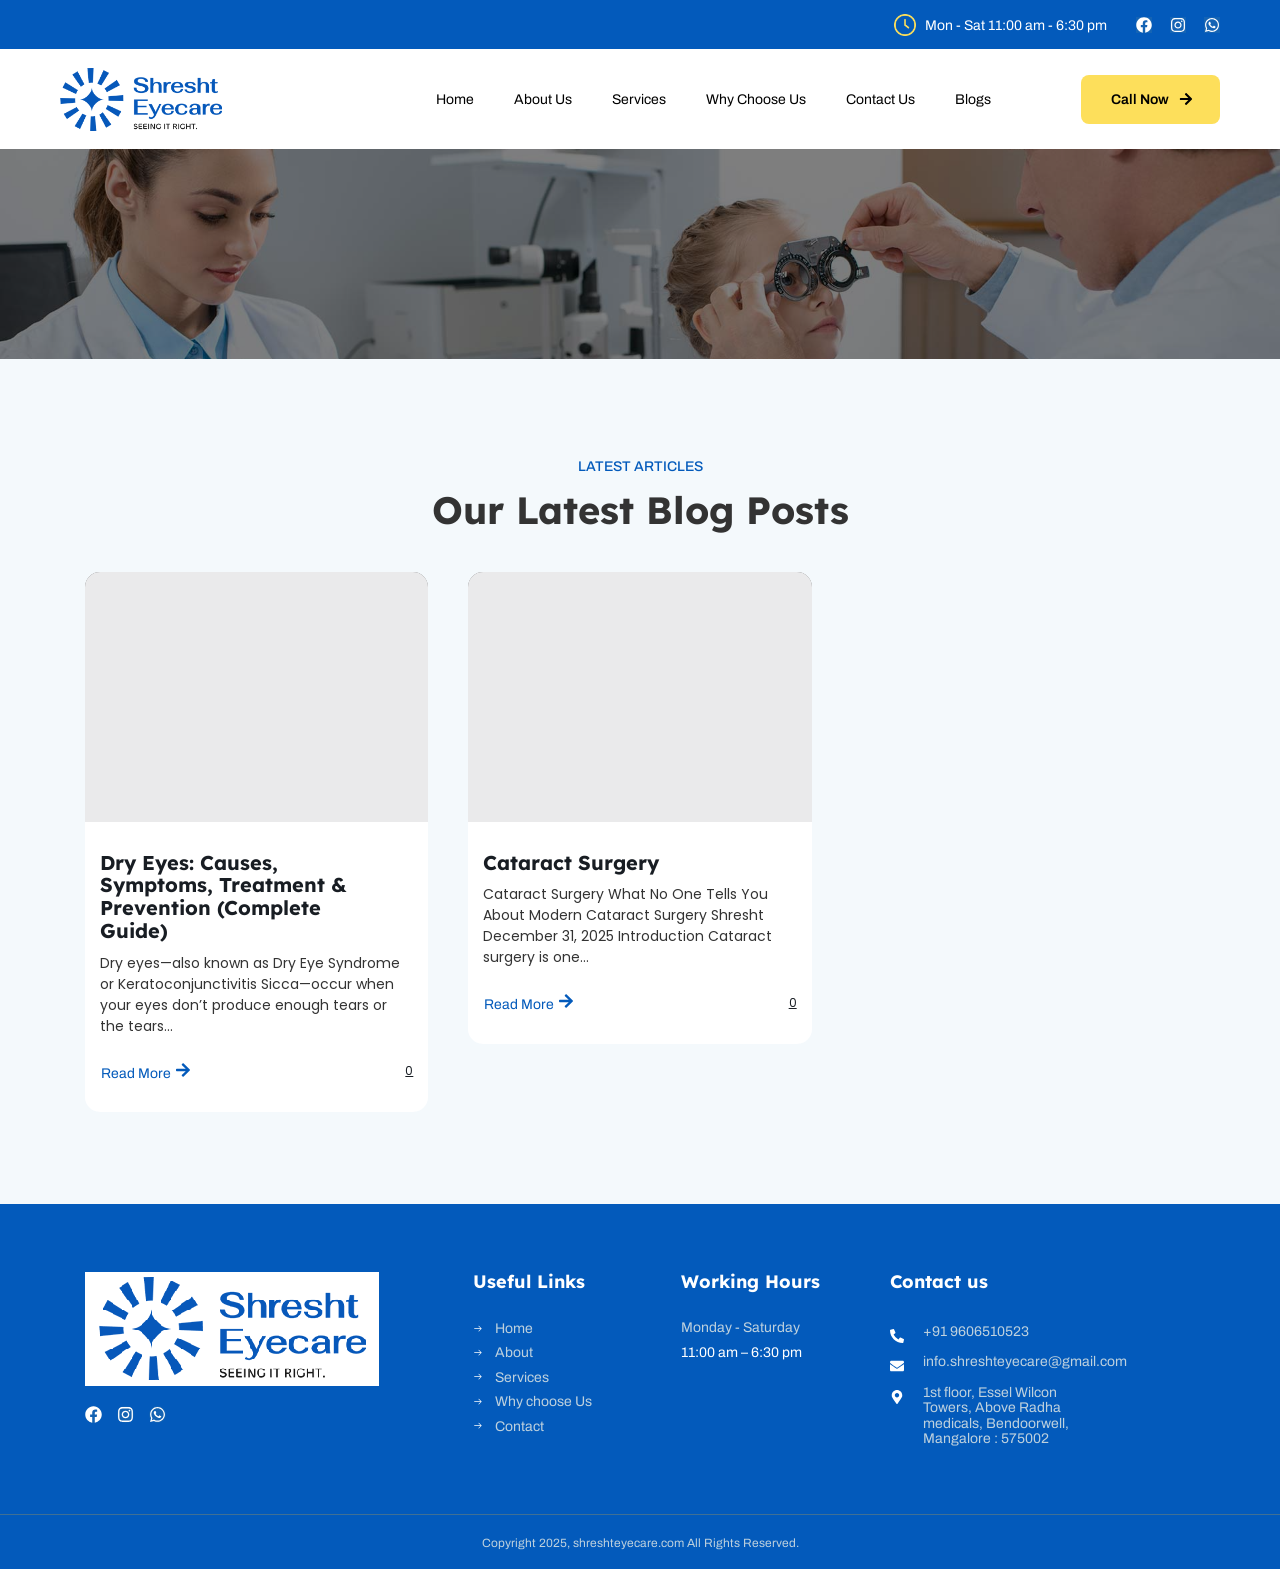
==== blogs/index.html @ acecfdb3 "Shresht Eye Care website: static version of the WordPress site with Call Now buttons Co-Authored-By:" ====
<!DOCTYPE html>
<html lang="en-US">
<head>
	<meta charset="UTF-8" />
	<meta name="viewport" content="width=device-width, initial-scale=1, user-scalable=yes" />
	<link rel="profile" href="http://gmpg.org/xfn/11" />
		<title>Blogs &#8211; shreshteyecare.com</title>
<meta name='robots' content='max-image-preview:large' />
<style id="wp-img-auto-sizes-contain-inline-css">
img:is([sizes=auto i],[sizes^="auto," i]){contain-intrinsic-size:3000px 1500px}
/*# sourceURL=wp-img-auto-sizes-contain-inline-css */
</style>
<link rel='stylesheet' id='font-awesome-5-all-css' href='../wp-content/plugins/elementor/assets/lib/font-awesome/css/all.min.css' media='all' />
<link rel='stylesheet' id='font-awesome-4-shim-css' href='../wp-content/plugins/elementor/assets/lib/font-awesome/css/v4-shims.min.css' media='all' />
<link rel='stylesheet' id='jkit-elements-main-css' href='../wp-content/plugins/jeg-elementor-kit/assets/css/elements/main.css' media='all' />
<style id="wp-emoji-styles-inline-css">

	img.wp-smiley, img.emoji {
		display: inline !important;
		border: none !important;
		box-shadow: none !important;
		height: 1em !important;
		width: 1em !important;
		margin: 0 0.07em !important;
		vertical-align: -0.1em !important;
		background: none !important;
		padding: 0 !important;
	}
/*# sourceURL=wp-emoji-styles-inline-css */
</style>
<style id="global-styles-inline-css">
:root{--wp--preset--aspect-ratio--square: 1;--wp--preset--aspect-ratio--4-3: 4/3;--wp--preset--aspect-ratio--3-4: 3/4;--wp--preset--aspect-ratio--3-2: 3/2;--wp--preset--aspect-ratio--2-3: 2/3;--wp--preset--aspect-ratio--16-9: 16/9;--wp--preset--aspect-ratio--9-16: 9/16;--wp--preset--color--black: #000000;--wp--preset--color--cyan-bluish-gray: #abb8c3;--wp--preset--color--white: #ffffff;--wp--preset--color--pale-pink: #f78da7;--wp--preset--color--vivid-red: #cf2e2e;--wp--preset--color--luminous-vivid-orange: #ff6900;--wp--preset--color--luminous-vivid-amber: #fcb900;--wp--preset--color--light-green-cyan: #7bdcb5;--wp--preset--color--vivid-green-cyan: #00d084;--wp--preset--color--pale-cyan-blue: #8ed1fc;--wp--preset--color--vivid-cyan-blue: #0693e3;--wp--preset--color--vivid-purple: #9b51e0;--wp--preset--gradient--vivid-cyan-blue-to-vivid-purple: linear-gradient(135deg,rgb(6,147,227) 0%,rgb(155,81,224) 100%);--wp--preset--gradient--light-green-cyan-to-vivid-green-cyan: linear-gradient(135deg,rgb(122,220,180) 0%,rgb(0,208,130) 100%);--wp--preset--gradient--luminous-vivid-amber-to-luminous-vivid-orange: linear-gradient(135deg,rgb(252,185,0) 0%,rgb(255,105,0) 100%);--wp--preset--gradient--luminous-vivid-orange-to-vivid-red: linear-gradient(135deg,rgb(255,105,0) 0%,rgb(207,46,46) 100%);--wp--preset--gradient--very-light-gray-to-cyan-bluish-gray: linear-gradient(135deg,rgb(238,238,238) 0%,rgb(169,184,195) 100%);--wp--preset--gradient--cool-to-warm-spectrum: linear-gradient(135deg,rgb(74,234,220) 0%,rgb(151,120,209) 20%,rgb(207,42,186) 40%,rgb(238,44,130) 60%,rgb(251,105,98) 80%,rgb(254,248,76) 100%);--wp--preset--gradient--blush-light-purple: linear-gradient(135deg,rgb(255,206,236) 0%,rgb(152,150,240) 100%);--wp--preset--gradient--blush-bordeaux: linear-gradient(135deg,rgb(254,205,165) 0%,rgb(254,45,45) 50%,rgb(107,0,62) 100%);--wp--preset--gradient--luminous-dusk: linear-gradient(135deg,rgb(255,203,112) 0%,rgb(199,81,192) 50%,rgb(65,88,208) 100%);--wp--preset--gradient--pale-ocean: linear-gradient(135deg,rgb(255,245,203) 0%,rgb(182,227,212) 50%,rgb(51,167,181) 100%);--wp--preset--gradient--electric-grass: linear-gradient(135deg,rgb(202,248,128) 0%,rgb(113,206,126) 100%);--wp--preset--gradient--midnight: linear-gradient(135deg,rgb(2,3,129) 0%,rgb(40,116,252) 100%);--wp--preset--font-size--small: 13px;--wp--preset--font-size--medium: 20px;--wp--preset--font-size--large: 36px;--wp--preset--font-size--x-large: 42px;--wp--preset--spacing--20: 0.44rem;--wp--preset--spacing--30: 0.67rem;--wp--preset--spacing--40: 1rem;--wp--preset--spacing--50: 1.5rem;--wp--preset--spacing--60: 2.25rem;--wp--preset--spacing--70: 3.38rem;--wp--preset--spacing--80: 5.06rem;--wp--preset--shadow--natural: 6px 6px 9px rgba(0, 0, 0, 0.2);--wp--preset--shadow--deep: 12px 12px 50px rgba(0, 0, 0, 0.4);--wp--preset--shadow--sharp: 6px 6px 0px rgba(0, 0, 0, 0.2);--wp--preset--shadow--outlined: 6px 6px 0px -3px rgb(255, 255, 255), 6px 6px rgb(0, 0, 0);--wp--preset--shadow--crisp: 6px 6px 0px rgb(0, 0, 0);}.wp-block-button{--wp--preset--dimension--25: 25%;--wp--preset--dimension--50: 50%;--wp--preset--dimension--75: 75%;--wp--preset--dimension--100: 100%;}:root { --wp--style--global--content-size: 800px;--wp--style--global--wide-size: 1200px; }:where(body) { margin: 0; }.wp-site-blocks > .alignleft { float: left; margin-right: 2em; }.wp-site-blocks > .alignright { float: right; margin-left: 2em; }.wp-site-blocks > .aligncenter { justify-content: center; margin-left: auto; margin-right: auto; }:where(.wp-site-blocks) > * { margin-block-start: 24px; margin-block-end: 0; }:where(.wp-site-blocks) > :first-child { margin-block-start: 0; }:where(.wp-site-blocks) > :last-child { margin-block-end: 0; }:root { --wp--style--block-gap: 24px; }:root :where(.is-layout-flow) > :first-child{margin-block-start: 0;}:root :where(.is-layout-flow) > :last-child{margin-block-end: 0;}:root :where(.is-layout-flow) > *{margin-block-start: 24px;margin-block-end: 0;}:root :where(.is-layout-constrained) > :first-child{margin-block-start: 0;}:root :where(.is-layout-constrained) > :last-child{margin-block-end: 0;}:root :where(.is-layout-constrained) > *{margin-block-start: 24px;margin-block-end: 0;}:root :where(.is-layout-flex){gap: 24px;}:root :where(.is-layout-grid){gap: 24px;}.is-layout-flow > .alignleft{float: left;margin-inline-start: 0;margin-inline-end: 2em;}.is-layout-flow > .alignright{float: right;margin-inline-start: 2em;margin-inline-end: 0;}.is-layout-flow > .aligncenter{margin-left: auto !important;margin-right: auto !important;}.is-layout-constrained > .alignleft{float: left;margin-inline-start: 0;margin-inline-end: 2em;}.is-layout-constrained > .alignright{float: right;margin-inline-start: 2em;margin-inline-end: 0;}.is-layout-constrained > .aligncenter{margin-left: auto !important;margin-right: auto !important;}.is-layout-constrained > :where(:not(.alignleft):not(.alignright):not(.alignfull)){max-width: var(--wp--style--global--content-size);margin-left: auto !important;margin-right: auto !important;}.is-layout-constrained > .alignwide{max-width: var(--wp--style--global--wide-size);}body .is-layout-flex{display: flex;}.is-layout-flex{flex-wrap: wrap;align-items: center;}.is-layout-flex > :is(*, div){margin: 0;}body .is-layout-grid{display: grid;}.is-layout-grid > :is(*, div){margin: 0;}body{padding-top: 0px;padding-right: 0px;padding-bottom: 0px;padding-left: 0px;}:root :where(.wp-element-button, .wp-block-button__link){background-color: #32373c;border-width: 0;color: #fff;font-family: inherit;font-size: inherit;font-style: inherit;font-weight: inherit;letter-spacing: inherit;line-height: inherit;padding-top: calc(0.667em + 2px);padding-right: calc(1.333em + 2px);padding-bottom: calc(0.667em + 2px);padding-left: calc(1.333em + 2px);text-decoration: none;text-transform: inherit;}.has-black-color{color: var(--wp--preset--color--black) !important;}.has-cyan-bluish-gray-color{color: var(--wp--preset--color--cyan-bluish-gray) !important;}.has-white-color{color: var(--wp--preset--color--white) !important;}.has-pale-pink-color{color: var(--wp--preset--color--pale-pink) !important;}.has-vivid-red-color{color: var(--wp--preset--color--vivid-red) !important;}.has-luminous-vivid-orange-color{color: var(--wp--preset--color--luminous-vivid-orange) !important;}.has-luminous-vivid-amber-color{color: var(--wp--preset--color--luminous-vivid-amber) !important;}.has-light-green-cyan-color{color: var(--wp--preset--color--light-green-cyan) !important;}.has-vivid-green-cyan-color{color: var(--wp--preset--color--vivid-green-cyan) !important;}.has-pale-cyan-blue-color{color: var(--wp--preset--color--pale-cyan-blue) !important;}.has-vivid-cyan-blue-color{color: var(--wp--preset--color--vivid-cyan-blue) !important;}.has-vivid-purple-color{color: var(--wp--preset--color--vivid-purple) !important;}.has-black-background-color{background-color: var(--wp--preset--color--black) !important;}.has-cyan-bluish-gray-background-color{background-color: var(--wp--preset--color--cyan-bluish-gray) !important;}.has-white-background-color{background-color: var(--wp--preset--color--white) !important;}.has-pale-pink-background-color{background-color: var(--wp--preset--color--pale-pink) !important;}.has-vivid-red-background-color{background-color: var(--wp--preset--color--vivid-red) !important;}.has-luminous-vivid-orange-background-color{background-color: var(--wp--preset--color--luminous-vivid-orange) !important;}.has-luminous-vivid-amber-background-color{background-color: var(--wp--preset--color--luminous-vivid-amber) !important;}.has-light-green-cyan-background-color{background-color: var(--wp--preset--color--light-green-cyan) !important;}.has-vivid-green-cyan-background-color{background-color: var(--wp--preset--color--vivid-green-cyan) !important;}.has-pale-cyan-blue-background-color{background-color: var(--wp--preset--color--pale-cyan-blue) !important;}.has-vivid-cyan-blue-background-color{background-color: var(--wp--preset--color--vivid-cyan-blue) !important;}.has-vivid-purple-background-color{background-color: var(--wp--preset--color--vivid-purple) !important;}.has-black-border-color{border-color: var(--wp--preset--color--black) !important;}.has-cyan-bluish-gray-border-color{border-color: var(--wp--preset--color--cyan-bluish-gray) !important;}.has-white-border-color{border-color: var(--wp--preset--color--white) !important;}.has-pale-pink-border-color{border-color: var(--wp--preset--color--pale-pink) !important;}.has-vivid-red-border-color{border-color: var(--wp--preset--color--vivid-red) !important;}.has-luminous-vivid-orange-border-color{border-color: var(--wp--preset--color--luminous-vivid-orange) !important;}.has-luminous-vivid-amber-border-color{border-color: var(--wp--preset--color--luminous-vivid-amber) !important;}.has-light-green-cyan-border-color{border-color: var(--wp--preset--color--light-green-cyan) !important;}.has-vivid-green-cyan-border-color{border-color: var(--wp--preset--color--vivid-green-cyan) !important;}.has-pale-cyan-blue-border-color{border-color: var(--wp--preset--color--pale-cyan-blue) !important;}.has-vivid-cyan-blue-border-color{border-color: var(--wp--preset--color--vivid-cyan-blue) !important;}.has-vivid-purple-border-color{border-color: var(--wp--preset--color--vivid-purple) !important;}.has-vivid-cyan-blue-to-vivid-purple-gradient-background{background: var(--wp--preset--gradient--vivid-cyan-blue-to-vivid-purple) !important;}.has-light-green-cyan-to-vivid-green-cyan-gradient-background{background: var(--wp--preset--gradient--light-green-cyan-to-vivid-green-cyan) !important;}.has-luminous-vivid-amber-to-luminous-vivid-orange-gradient-background{background: var(--wp--preset--gradient--luminous-vivid-amber-to-luminous-vivid-orange) !important;}.has-luminous-vivid-orange-to-vivid-red-gradient-background{background: var(--wp--preset--gradient--luminous-vivid-orange-to-vivid-red) !important;}.has-very-light-gray-to-cyan-bluish-gray-gradient-background{background: var(--wp--preset--gradient--very-light-gray-to-cyan-bluish-gray) !important;}.has-cool-to-warm-spectrum-gradient-background{background: var(--wp--preset--gradient--cool-to-warm-spectrum) !important;}.has-blush-light-purple-gradient-background{background: var(--wp--preset--gradient--blush-light-purple) !important;}.has-blush-bordeaux-gradient-background{background: var(--wp--preset--gradient--blush-bordeaux) !important;}.has-luminous-dusk-gradient-background{background: var(--wp--preset--gradient--luminous-dusk) !important;}.has-pale-ocean-gradient-background{background: var(--wp--preset--gradient--pale-ocean) !important;}.has-electric-grass-gradient-background{background: var(--wp--preset--gradient--electric-grass) !important;}.has-midnight-gradient-background{background: var(--wp--preset--gradient--midnight) !important;}.has-small-font-size{font-size: var(--wp--preset--font-size--small) !important;}.has-medium-font-size{font-size: var(--wp--preset--font-size--medium) !important;}.has-large-font-size{font-size: var(--wp--preset--font-size--large) !important;}.has-x-large-font-size{font-size: var(--wp--preset--font-size--x-large) !important;}
:root :where(.wp-block-icon svg){width: 24px;}
:root :where(.wp-block-pullquote){font-size: 1.5em;line-height: 1.6;}
/*# sourceURL=global-styles-inline-css */
</style>
<link rel='stylesheet' id='elementor-frontend-css' href='../wp-content/uploads/elementor/css/custom-frontend.min.css' media='all' />
<style id="elementor-frontend-inline-css">
@-webkit-keyframes ha_fadeIn{0%{opacity:0}to{opacity:1}}@keyframes ha_fadeIn{0%{opacity:0}to{opacity:1}}@-webkit-keyframes ha_zoomIn{0%{opacity:0;-webkit-transform:scale3d(.3,.3,.3);transform:scale3d(.3,.3,.3)}50%{opacity:1}}@keyframes ha_zoomIn{0%{opacity:0;-webkit-transform:scale3d(.3,.3,.3);transform:scale3d(.3,.3,.3)}50%{opacity:1}}@-webkit-keyframes ha_rollIn{0%{opacity:0;-webkit-transform:translate3d(-100%,0,0) rotate3d(0,0,1,-120deg);transform:translate3d(-100%,0,0) rotate3d(0,0,1,-120deg)}to{opacity:1}}@keyframes ha_rollIn{0%{opacity:0;-webkit-transform:translate3d(-100%,0,0) rotate3d(0,0,1,-120deg);transform:translate3d(-100%,0,0) rotate3d(0,0,1,-120deg)}to{opacity:1}}@-webkit-keyframes ha_bounce{0%,20%,53%,to{-webkit-animation-timing-function:cubic-bezier(.215,.61,.355,1);animation-timing-function:cubic-bezier(.215,.61,.355,1)}40%,43%{-webkit-transform:translate3d(0,-30px,0) scaleY(1.1);transform:translate3d(0,-30px,0) scaleY(1.1);-webkit-animation-timing-function:cubic-bezier(.755,.05,.855,.06);animation-timing-function:cubic-bezier(.755,.05,.855,.06)}70%{-webkit-transform:translate3d(0,-15px,0) scaleY(1.05);transform:translate3d(0,-15px,0) scaleY(1.05);-webkit-animation-timing-function:cubic-bezier(.755,.05,.855,.06);animation-timing-function:cubic-bezier(.755,.05,.855,.06)}80%{-webkit-transition-timing-function:cubic-bezier(.215,.61,.355,1);transition-timing-function:cubic-bezier(.215,.61,.355,1);-webkit-transform:translate3d(0,0,0) scaleY(.95);transform:translate3d(0,0,0) scaleY(.95)}90%{-webkit-transform:translate3d(0,-4px,0) scaleY(1.02);transform:translate3d(0,-4px,0) scaleY(1.02)}}@keyframes ha_bounce{0%,20%,53%,to{-webkit-animation-timing-function:cubic-bezier(.215,.61,.355,1);animation-timing-function:cubic-bezier(.215,.61,.355,1)}40%,43%{-webkit-transform:translate3d(0,-30px,0) scaleY(1.1);transform:translate3d(0,-30px,0) scaleY(1.1);-webkit-animation-timing-function:cubic-bezier(.755,.05,.855,.06);animation-timing-function:cubic-bezier(.755,.05,.855,.06)}70%{-webkit-transform:translate3d(0,-15px,0) scaleY(1.05);transform:translate3d(0,-15px,0) scaleY(1.05);-webkit-animation-timing-function:cubic-bezier(.755,.05,.855,.06);animation-timing-function:cubic-bezier(.755,.05,.855,.06)}80%{-webkit-transition-timing-function:cubic-bezier(.215,.61,.355,1);transition-timing-function:cubic-bezier(.215,.61,.355,1);-webkit-transform:translate3d(0,0,0) scaleY(.95);transform:translate3d(0,0,0) scaleY(.95)}90%{-webkit-transform:translate3d(0,-4px,0) scaleY(1.02);transform:translate3d(0,-4px,0) scaleY(1.02)}}@-webkit-keyframes ha_bounceIn{0%,20%,40%,60%,80%,to{-webkit-animation-timing-function:cubic-bezier(.215,.61,.355,1);animation-timing-function:cubic-bezier(.215,.61,.355,1)}0%{opacity:0;-webkit-transform:scale3d(.3,.3,.3);transform:scale3d(.3,.3,.3)}20%{-webkit-transform:scale3d(1.1,1.1,1.1);transform:scale3d(1.1,1.1,1.1)}40%{-webkit-transform:scale3d(.9,.9,.9);transform:scale3d(.9,.9,.9)}60%{opacity:1;-webkit-transform:scale3d(1.03,1.03,1.03);transform:scale3d(1.03,1.03,1.03)}80%{-webkit-transform:scale3d(.97,.97,.97);transform:scale3d(.97,.97,.97)}to{opacity:1}}@keyframes ha_bounceIn{0%,20%,40%,60%,80%,to{-webkit-animation-timing-function:cubic-bezier(.215,.61,.355,1);animation-timing-function:cubic-bezier(.215,.61,.355,1)}0%{opacity:0;-webkit-transform:scale3d(.3,.3,.3);transform:scale3d(.3,.3,.3)}20%{-webkit-transform:scale3d(1.1,1.1,1.1);transform:scale3d(1.1,1.1,1.1)}40%{-webkit-transform:scale3d(.9,.9,.9);transform:scale3d(.9,.9,.9)}60%{opacity:1;-webkit-transform:scale3d(1.03,1.03,1.03);transform:scale3d(1.03,1.03,1.03)}80%{-webkit-transform:scale3d(.97,.97,.97);transform:scale3d(.97,.97,.97)}to{opacity:1}}@-webkit-keyframes ha_flipInX{0%{opacity:0;-webkit-transform:perspective(400px) rotate3d(1,0,0,90deg);transform:perspective(400px) rotate3d(1,0,0,90deg);-webkit-animation-timing-function:ease-in;animation-timing-function:ease-in}40%{-webkit-transform:perspective(400px) rotate3d(1,0,0,-20deg);transform:perspective(400px) rotate3d(1,0,0,-20deg);-webkit-animation-timing-function:ease-in;animation-timing-function:ease-in}60%{opacity:1;-webkit-transform:perspective(400px) rotate3d(1,0,0,10deg);transform:perspective(400px) rotate3d(1,0,0,10deg)}80%{-webkit-transform:perspective(400px) rotate3d(1,0,0,-5deg);transform:perspective(400px) rotate3d(1,0,0,-5deg)}}@keyframes ha_flipInX{0%{opacity:0;-webkit-transform:perspective(400px) rotate3d(1,0,0,90deg);transform:perspective(400px) rotate3d(1,0,0,90deg);-webkit-animation-timing-function:ease-in;animation-timing-function:ease-in}40%{-webkit-transform:perspective(400px) rotate3d(1,0,0,-20deg);transform:perspective(400px) rotate3d(1,0,0,-20deg);-webkit-animation-timing-function:ease-in;animation-timing-function:ease-in}60%{opacity:1;-webkit-transform:perspective(400px) rotate3d(1,0,0,10deg);transform:perspective(400px) rotate3d(1,0,0,10deg)}80%{-webkit-transform:perspective(400px) rotate3d(1,0,0,-5deg);transform:perspective(400px) rotate3d(1,0,0,-5deg)}}@-webkit-keyframes ha_flipInY{0%{opacity:0;-webkit-transform:perspective(400px) rotate3d(0,1,0,90deg);transform:perspective(400px) rotate3d(0,1,0,90deg);-webkit-animation-timing-function:ease-in;animation-timing-function:ease-in}40%{-webkit-transform:perspective(400px) rotate3d(0,1,0,-20deg);transform:perspective(400px) rotate3d(0,1,0,-20deg);-webkit-animation-timing-function:ease-in;animation-timing-function:ease-in}60%{opacity:1;-webkit-transform:perspective(400px) rotate3d(0,1,0,10deg);transform:perspective(400px) rotate3d(0,1,0,10deg)}80%{-webkit-transform:perspective(400px) rotate3d(0,1,0,-5deg);transform:perspective(400px) rotate3d(0,1,0,-5deg)}}@keyframes ha_flipInY{0%{opacity:0;-webkit-transform:perspective(400px) rotate3d(0,1,0,90deg);transform:perspective(400px) rotate3d(0,1,0,90deg);-webkit-animation-timing-function:ease-in;animation-timing-function:ease-in}40%{-webkit-transform:perspective(400px) rotate3d(0,1,0,-20deg);transform:perspective(400px) rotate3d(0,1,0,-20deg);-webkit-animation-timing-function:ease-in;animation-timing-function:ease-in}60%{opacity:1;-webkit-transform:perspective(400px) rotate3d(0,1,0,10deg);transform:perspective(400px) rotate3d(0,1,0,10deg)}80%{-webkit-transform:perspective(400px) rotate3d(0,1,0,-5deg);transform:perspective(400px) rotate3d(0,1,0,-5deg)}}@-webkit-keyframes ha_swing{20%{-webkit-transform:rotate3d(0,0,1,15deg);transform:rotate3d(0,0,1,15deg)}40%{-webkit-transform:rotate3d(0,0,1,-10deg);transform:rotate3d(0,0,1,-10deg)}60%{-webkit-transform:rotate3d(0,0,1,5deg);transform:rotate3d(0,0,1,5deg)}80%{-webkit-transform:rotate3d(0,0,1,-5deg);transform:rotate3d(0,0,1,-5deg)}}@keyframes ha_swing{20%{-webkit-transform:rotate3d(0,0,1,15deg);transform:rotate3d(0,0,1,15deg)}40%{-webkit-transform:rotate3d(0,0,1,-10deg);transform:rotate3d(0,0,1,-10deg)}60%{-webkit-transform:rotate3d(0,0,1,5deg);transform:rotate3d(0,0,1,5deg)}80%{-webkit-transform:rotate3d(0,0,1,-5deg);transform:rotate3d(0,0,1,-5deg)}}@-webkit-keyframes ha_slideInDown{0%{visibility:visible;-webkit-transform:translate3d(0,-100%,0);transform:translate3d(0,-100%,0)}}@keyframes ha_slideInDown{0%{visibility:visible;-webkit-transform:translate3d(0,-100%,0);transform:translate3d(0,-100%,0)}}@-webkit-keyframes ha_slideInUp{0%{visibility:visible;-webkit-transform:translate3d(0,100%,0);transform:translate3d(0,100%,0)}}@keyframes ha_slideInUp{0%{visibility:visible;-webkit-transform:translate3d(0,100%,0);transform:translate3d(0,100%,0)}}@-webkit-keyframes ha_slideInLeft{0%{visibility:visible;-webkit-transform:translate3d(-100%,0,0);transform:translate3d(-100%,0,0)}}@keyframes ha_slideInLeft{0%{visibility:visible;-webkit-transform:translate3d(-100%,0,0);transform:translate3d(-100%,0,0)}}@-webkit-keyframes ha_slideInRight{0%{visibility:visible;-webkit-transform:translate3d(100%,0,0);transform:translate3d(100%,0,0)}}@keyframes ha_slideInRight{0%{visibility:visible;-webkit-transform:translate3d(100%,0,0);transform:translate3d(100%,0,0)}}.ha_fadeIn{-webkit-animation-name:ha_fadeIn;animation-name:ha_fadeIn}.ha_zoomIn{-webkit-animation-name:ha_zoomIn;animation-name:ha_zoomIn}.ha_rollIn{-webkit-animation-name:ha_rollIn;animation-name:ha_rollIn}.ha_bounce{-webkit-transform-origin:center bottom;-ms-transform-origin:center bottom;transform-origin:center bottom;-webkit-animation-name:ha_bounce;animation-name:ha_bounce}.ha_bounceIn{-webkit-animation-name:ha_bounceIn;animation-name:ha_bounceIn;-webkit-animation-duration:.75s;-webkit-animation-duration:calc(var(--animate-duration)*.75);animation-duration:.75s;animation-duration:calc(var(--animate-duration)*.75)}.ha_flipInX,.ha_flipInY{-webkit-animation-name:ha_flipInX;animation-name:ha_flipInX;-webkit-backface-visibility:visible!important;backface-visibility:visible!important}.ha_flipInY{-webkit-animation-name:ha_flipInY;animation-name:ha_flipInY}.ha_swing{-webkit-transform-origin:top center;-ms-transform-origin:top center;transform-origin:top center;-webkit-animation-name:ha_swing;animation-name:ha_swing}.ha_slideInDown{-webkit-animation-name:ha_slideInDown;animation-name:ha_slideInDown}.ha_slideInUp{-webkit-animation-name:ha_slideInUp;animation-name:ha_slideInUp}.ha_slideInLeft{-webkit-animation-name:ha_slideInLeft;animation-name:ha_slideInLeft}.ha_slideInRight{-webkit-animation-name:ha_slideInRight;animation-name:ha_slideInRight}.ha-css-transform-yes{-webkit-transition-duration:var(--ha-tfx-transition-duration, .2s);transition-duration:var(--ha-tfx-transition-duration, .2s);-webkit-transition-property:-webkit-transform;transition-property:transform;transition-property:transform,-webkit-transform;-webkit-transform:translate(var(--ha-tfx-translate-x, 0),var(--ha-tfx-translate-y, 0)) scale(var(--ha-tfx-scale-x, 1),var(--ha-tfx-scale-y, 1)) skew(var(--ha-tfx-skew-x, 0),var(--ha-tfx-skew-y, 0)) rotateX(var(--ha-tfx-rotate-x, 0)) rotateY(var(--ha-tfx-rotate-y, 0)) rotateZ(var(--ha-tfx-rotate-z, 0));transform:translate(var(--ha-tfx-translate-x, 0),var(--ha-tfx-translate-y, 0)) scale(var(--ha-tfx-scale-x, 1),var(--ha-tfx-scale-y, 1)) skew(var(--ha-tfx-skew-x, 0),var(--ha-tfx-skew-y, 0)) rotateX(var(--ha-tfx-rotate-x, 0)) rotateY(var(--ha-tfx-rotate-y, 0)) rotateZ(var(--ha-tfx-rotate-z, 0))}.ha-css-transform-yes:hover{-webkit-transform:translate(var(--ha-tfx-translate-x-hover, var(--ha-tfx-translate-x, 0)),var(--ha-tfx-translate-y-hover, var(--ha-tfx-translate-y, 0))) scale(var(--ha-tfx-scale-x-hover, var(--ha-tfx-scale-x, 1)),var(--ha-tfx-scale-y-hover, var(--ha-tfx-scale-y, 1))) skew(var(--ha-tfx-skew-x-hover, var(--ha-tfx-skew-x, 0)),var(--ha-tfx-skew-y-hover, var(--ha-tfx-skew-y, 0))) rotateX(var(--ha-tfx-rotate-x-hover, var(--ha-tfx-rotate-x, 0))) rotateY(var(--ha-tfx-rotate-y-hover, var(--ha-tfx-rotate-y, 0))) rotateZ(var(--ha-tfx-rotate-z-hover, var(--ha-tfx-rotate-z, 0)));transform:translate(var(--ha-tfx-translate-x-hover, var(--ha-tfx-translate-x, 0)),var(--ha-tfx-translate-y-hover, var(--ha-tfx-translate-y, 0))) scale(var(--ha-tfx-scale-x-hover, var(--ha-tfx-scale-x, 1)),var(--ha-tfx-scale-y-hover, var(--ha-tfx-scale-y, 1))) skew(var(--ha-tfx-skew-x-hover, var(--ha-tfx-skew-x, 0)),var(--ha-tfx-skew-y-hover, var(--ha-tfx-skew-y, 0))) rotateX(var(--ha-tfx-rotate-x-hover, var(--ha-tfx-rotate-x, 0))) rotateY(var(--ha-tfx-rotate-y-hover, var(--ha-tfx-rotate-y, 0))) rotateZ(var(--ha-tfx-rotate-z-hover, var(--ha-tfx-rotate-z, 0)))}.happy-addon>.elementor-widget-container{word-wrap:break-word;overflow-wrap:break-word}.happy-addon>.elementor-widget-container,.happy-addon>.elementor-widget-container *{-webkit-box-sizing:border-box;box-sizing:border-box}.happy-addon:not(:has(.elementor-widget-container)),.happy-addon:not(:has(.elementor-widget-container)) *{-webkit-box-sizing:border-box;box-sizing:border-box;word-wrap:break-word;overflow-wrap:break-word}.happy-addon p:empty{display:none}.happy-addon .elementor-inline-editing{min-height:auto!important}.happy-addon-pro img{max-width:100%;height:auto;-o-object-fit:cover;object-fit:cover}.ha-screen-reader-text{position:absolute;overflow:hidden;clip:rect(1px,1px,1px,1px);margin:-1px;padding:0;width:1px;height:1px;border:0;word-wrap:normal!important;-webkit-clip-path:inset(50%);clip-path:inset(50%)}.ha-has-bg-overlay>.elementor-widget-container{position:relative;z-index:1}.ha-has-bg-overlay>.elementor-widget-container:before{position:absolute;top:0;left:0;z-index:-1;width:100%;height:100%;content:""}.ha-has-bg-overlay:not(:has(.elementor-widget-container)){position:relative;z-index:1}.ha-has-bg-overlay:not(:has(.elementor-widget-container)):before{position:absolute;top:0;left:0;z-index:-1;width:100%;height:100%;content:""}.ha-popup--is-enabled .ha-js-popup,.ha-popup--is-enabled .ha-js-popup img{cursor:-webkit-zoom-in!important;cursor:zoom-in!important}.mfp-wrap .mfp-arrow,.mfp-wrap .mfp-close{background-color:transparent}.mfp-wrap .mfp-arrow:focus,.mfp-wrap .mfp-close:focus{outline-width:thin}.ha-advanced-tooltip-enable{position:relative;cursor:pointer;--ha-tooltip-arrow-color:black;--ha-tooltip-arrow-distance:0}.ha-advanced-tooltip-enable .ha-advanced-tooltip-content{position:absolute;z-index:999;display:none;padding:5px 0;width:120px;height:auto;border-radius:6px;background-color:#000;color:#fff;text-align:center;opacity:0}.ha-advanced-tooltip-enable .ha-advanced-tooltip-content::after{position:absolute;border-width:5px;border-style:solid;content:""}.ha-advanced-tooltip-enable .ha-advanced-tooltip-content.no-arrow::after{visibility:hidden}.ha-advanced-tooltip-enable .ha-advanced-tooltip-content.show{display:inline-block;opacity:1}.ha-advanced-tooltip-enable.ha-advanced-tooltip-top .ha-advanced-tooltip-content,body[data-elementor-device-mode=tablet] .ha-advanced-tooltip-enable.ha-advanced-tooltip-tablet-top .ha-advanced-tooltip-content{top:unset;right:0;bottom:calc(101% + var(--ha-tooltip-arrow-distance));left:0;margin:0 auto}.ha-advanced-tooltip-enable.ha-advanced-tooltip-top .ha-advanced-tooltip-content::after,body[data-elementor-device-mode=tablet] .ha-advanced-tooltip-enable.ha-advanced-tooltip-tablet-top .ha-advanced-tooltip-content::after{top:100%;right:unset;bottom:unset;left:50%;border-color:var(--ha-tooltip-arrow-color) transparent transparent transparent;-webkit-transform:translateX(-50%);-ms-transform:translateX(-50%);transform:translateX(-50%)}.ha-advanced-tooltip-enable.ha-advanced-tooltip-bottom .ha-advanced-tooltip-content,body[data-elementor-device-mode=tablet] .ha-advanced-tooltip-enable.ha-advanced-tooltip-tablet-bottom .ha-advanced-tooltip-content{top:calc(101% + var(--ha-tooltip-arrow-distance));right:0;bottom:unset;left:0;margin:0 auto}.ha-advanced-tooltip-enable.ha-advanced-tooltip-bottom .ha-advanced-tooltip-content::after,body[data-elementor-device-mode=tablet] .ha-advanced-tooltip-enable.ha-advanced-tooltip-tablet-bottom .ha-advanced-tooltip-content::after{top:unset;right:unset;bottom:100%;left:50%;border-color:transparent transparent var(--ha-tooltip-arrow-color) transparent;-webkit-transform:translateX(-50%);-ms-transform:translateX(-50%);transform:translateX(-50%)}.ha-advanced-tooltip-enable.ha-advanced-tooltip-left .ha-advanced-tooltip-content,body[data-elementor-device-mode=tablet] .ha-advanced-tooltip-enable.ha-advanced-tooltip-tablet-left .ha-advanced-tooltip-content{top:50%;right:calc(101% + var(--ha-tooltip-arrow-distance));bottom:unset;left:unset;-webkit-transform:translateY(-50%);-ms-transform:translateY(-50%);transform:translateY(-50%)}.ha-advanced-tooltip-enable.ha-advanced-tooltip-left .ha-advanced-tooltip-content::after,body[data-elementor-device-mode=tablet] .ha-advanced-tooltip-enable.ha-advanced-tooltip-tablet-left .ha-advanced-tooltip-content::after{top:50%;right:unset;bottom:unset;left:100%;border-color:transparent transparent transparent var(--ha-tooltip-arrow-color);-webkit-transform:translateY(-50%);-ms-transform:translateY(-50%);transform:translateY(-50%)}.ha-advanced-tooltip-enable.ha-advanced-tooltip-right .ha-advanced-tooltip-content,body[data-elementor-device-mode=tablet] .ha-advanced-tooltip-enable.ha-advanced-tooltip-tablet-right .ha-advanced-tooltip-content{top:50%;right:unset;bottom:unset;left:calc(101% + var(--ha-tooltip-arrow-distance));-webkit-transform:translateY(-50%);-ms-transform:translateY(-50%);transform:translateY(-50%)}.ha-advanced-tooltip-enable.ha-advanced-tooltip-right .ha-advanced-tooltip-content::after,body[data-elementor-device-mode=tablet] .ha-advanced-tooltip-enable.ha-advanced-tooltip-tablet-right .ha-advanced-tooltip-content::after{top:50%;right:100%;bottom:unset;left:unset;border-color:transparent var(--ha-tooltip-arrow-color) transparent transparent;-webkit-transform:translateY(-50%);-ms-transform:translateY(-50%);transform:translateY(-50%)}body[data-elementor-device-mode=mobile] .ha-advanced-tooltip-enable.ha-advanced-tooltip-mobile-top .ha-advanced-tooltip-content{top:unset;right:0;bottom:calc(101% + var(--ha-tooltip-arrow-distance));left:0;margin:0 auto}body[data-elementor-device-mode=mobile] .ha-advanced-tooltip-enable.ha-advanced-tooltip-mobile-top .ha-advanced-tooltip-content::after{top:100%;right:unset;bottom:unset;left:50%;border-color:var(--ha-tooltip-arrow-color) transparent transparent transparent;-webkit-transform:translateX(-50%);-ms-transform:translateX(-50%);transform:translateX(-50%)}body[data-elementor-device-mode=mobile] .ha-advanced-tooltip-enable.ha-advanced-tooltip-mobile-bottom .ha-advanced-tooltip-content{top:calc(101% + var(--ha-tooltip-arrow-distance));right:0;bottom:unset;left:0;margin:0 auto}body[data-elementor-device-mode=mobile] .ha-advanced-tooltip-enable.ha-advanced-tooltip-mobile-bottom .ha-advanced-tooltip-content::after{top:unset;right:unset;bottom:100%;left:50%;border-color:transparent transparent var(--ha-tooltip-arrow-color) transparent;-webkit-transform:translateX(-50%);-ms-transform:translateX(-50%);transform:translateX(-50%)}body[data-elementor-device-mode=mobile] .ha-advanced-tooltip-enable.ha-advanced-tooltip-mobile-left .ha-advanced-tooltip-content{top:50%;right:calc(101% + var(--ha-tooltip-arrow-distance));bottom:unset;left:unset;-webkit-transform:translateY(-50%);-ms-transform:translateY(-50%);transform:translateY(-50%)}body[data-elementor-device-mode=mobile] .ha-advanced-tooltip-enable.ha-advanced-tooltip-mobile-left .ha-advanced-tooltip-content::after{top:50%;right:unset;bottom:unset;left:100%;border-color:transparent transparent transparent var(--ha-tooltip-arrow-color);-webkit-transform:translateY(-50%);-ms-transform:translateY(-50%);transform:translateY(-50%)}body[data-elementor-device-mode=mobile] .ha-advanced-tooltip-enable.ha-advanced-tooltip-mobile-right .ha-advanced-tooltip-content{top:50%;right:unset;bottom:unset;left:calc(101% + var(--ha-tooltip-arrow-distance));-webkit-transform:translateY(-50%);-ms-transform:translateY(-50%);transform:translateY(-50%)}body[data-elementor-device-mode=mobile] .ha-advanced-tooltip-enable.ha-advanced-tooltip-mobile-right .ha-advanced-tooltip-content::after{top:50%;right:100%;bottom:unset;left:unset;border-color:transparent var(--ha-tooltip-arrow-color) transparent transparent;-webkit-transform:translateY(-50%);-ms-transform:translateY(-50%);transform:translateY(-50%)}body.elementor-editor-active .happy-addon.ha-gravityforms .gform_wrapper{display:block!important}.ha-scroll-to-top-wrap.ha-scroll-to-top-hide{display:none}.ha-scroll-to-top-wrap.edit-mode,.ha-scroll-to-top-wrap.single-page-off{display:none!important}.ha-scroll-to-top-button{position:fixed;right:15px;bottom:15px;z-index:9999;display:-webkit-box;display:-webkit-flex;display:-ms-flexbox;display:flex;-webkit-box-align:center;-webkit-align-items:center;align-items:center;-ms-flex-align:center;-webkit-box-pack:center;-ms-flex-pack:center;-webkit-justify-content:center;justify-content:center;width:50px;height:50px;border-radius:50px;background-color:#5636d1;color:#fff;text-align:center;opacity:1;cursor:pointer;-webkit-transition:all .3s;transition:all .3s}.ha-scroll-to-top-button i{color:#fff;font-size:16px}.ha-scroll-to-top-button:hover{background-color:#e2498a}
/*# sourceURL=elementor-frontend-inline-css */
</style>
<link rel='stylesheet' id='elementor-post-8-css' href='../wp-content/uploads/elementor/css/post-8.css' media='all' />
<link rel='stylesheet' id='widget-heading-css' href='../wp-content/plugins/elementor/assets/css/widget-heading.min.css' media='all' />
<link rel='stylesheet' id='elementor-post-542-css' href='../wp-content/uploads/elementor/css/post-542.css' media='all' />
<link rel='stylesheet' id='cute-alert-css' href='../wp-content/plugins/metform/assets/libs/cute-alert/style.css' media='all' />
<link rel='stylesheet' id='text-editor-style-css' href='../wp-content/plugins/metform/assets/libs/text-editor/text-editor.css' media='all' />
<link rel='stylesheet' id='hello-elementor-css' href='../wp-content/themes/hello-elementor/assets/css/reset.css' media='all' />
<link rel='stylesheet' id='hello-elementor-theme-style-css' href='../wp-content/themes/hello-elementor/assets/css/theme.css' media='all' />
<link rel='stylesheet' id='hello-elementor-header-footer-css' href='../wp-content/themes/hello-elementor/assets/css/header-footer.css' media='all' />
<link rel='stylesheet' id='happy-icons-css' href='../wp-content/plugins/happy-elementor-addons/assets/fonts/style.min.css' media='all' />
<link rel='stylesheet' id='font-awesome-css' href='../wp-content/plugins/elementor/assets/lib/font-awesome/css/font-awesome.min.css' media='all' />
<link rel='stylesheet' id='elementor-gf-lexenddeca-css' href='https://fonts.googleapis.com/css?family=Lexend+Deca:100,100italic,200,200italic,300,300italic,400,400italic,500,500italic,600,600italic,700,700italic,800,800italic,900,900italic&#038;display=swap' media='all' />
<link rel='stylesheet' id='elementor-gf-archivo-css' href='https://fonts.googleapis.com/css?family=Archivo:100,100italic,200,200italic,300,300italic,400,400italic,500,500italic,600,600italic,700,700italic,800,800italic,900,900italic&#038;display=swap' media='all' />
<link rel='stylesheet' id='elementor-gf-poppins-css' href='https://fonts.googleapis.com/css?family=Poppins:100,100italic,200,200italic,300,300italic,400,400italic,500,500italic,600,600italic,700,700italic,800,800italic,900,900italic&#038;display=swap' media='all' />
<!--n2css--><!--n2js--><script id="font-awesome-4-shim-js" src="../wp-content/plugins/elementor/assets/lib/font-awesome/js/v4-shims.min.js"></script>
<script id="jquery-core-js" src="../wp-includes/js/jquery/jquery.min.js"></script>
<script id="jquery-migrate-js" src="../wp-includes/js/jquery/jquery-migrate.min.js"></script>
<script id="dom-purify-js" src="../wp-content/plugins/happy-elementor-addons/assets/vendor/dom-purify/purify.min.js"></script>
<meta name="generator" content="WordPress 7.1.5" />
<link rel="canonical" href="index.html" />
<link rel='shortlink' href='/?p=542' />
<!-- Google Tag Manager -->
<script>(function(w,d,s,l,i){w[l]=w[l]||[];w[l].push({'gtm.start':
new Date().getTime(),event:'gtm.js'});var f=d.getElementsByTagName(s)[0],
j=d.createElement(s),dl=l!='dataLayer'?'&l='+l:'';j.async=true;j.src=
'https://www.googletagmanager.com/gtm.js?id='+i+dl;f.parentNode.insertBefore(j,f);
})(window,document,'script','dataLayer','GTM-PN9C4MK5');</script>
<!-- End Google Tag Manager --><meta name="generator" content="Elementor 4.4.1; features: e_font_icon_svg, additional_custom_breakpoints; settings: css_print_method-external, google_font-enabled, font_display-swap">
			<style>
				.e-con.e-parent:nth-of-type(n+4):not(.e-lazyloaded):not(.e-no-lazyload),
				.e-con.e-parent:nth-of-type(n+4):not(.e-lazyloaded):not(.e-no-lazyload) * {
					background-image: none !important;
				}
				@media screen and (max-height: 1024px) {
					.e-con.e-parent:nth-of-type(n+3):not(.e-lazyloaded):not(.e-no-lazyload),
					.e-con.e-parent:nth-of-type(n+3):not(.e-lazyloaded):not(.e-no-lazyload) * {
						background-image: none !important;
					}
				}
				@media screen and (max-height: 640px) {
					.e-con.e-parent:nth-of-type(n+2):not(.e-lazyloaded):not(.e-no-lazyload),
					.e-con.e-parent:nth-of-type(n+2):not(.e-lazyloaded):not(.e-no-lazyload) * {
						background-image: none !important;
					}
				}
			</style>
			<link rel="icon" href="../wp-content/uploads/2026/10/shrest-favicon-150x150.png" sizes="32x32" />
<link rel="icon" href="../wp-content/uploads/2026/10/shrest-favicon-300x300.png" sizes="192x192" />
<link rel="apple-touch-icon" href="../wp-content/uploads/2026/10/shrest-favicon-300x300.png" />
<meta name="msapplication-TileImage" content="/wp-content/uploads/2026/10/shrest-favicon-300x300.png" />
</head>

<body class="wp-singular page-template-default page page-id-542 wp-embed-responsive wp-theme-hello-elementor jkit-color-scheme hello-elementor-default elementor-default elementor-kit-8 elementor-page elementor-page-542">
<!-- Google Tag Manager (noscript) -->
<noscript><iframe src="https://www.googletagmanager.com/ns.html?id=GTM-PN9C4MK5"
height="0" width="0" style="display:none;visibility:hidden"></iframe></noscript>
<!-- End Google Tag Manager (noscript) --><div id="page" class="jkit-template  site">

				<header id="masthead" itemscope="itemscope" itemtype="https://schema.org/WPHeader">
					<style>.elementor-149 .elementor-element.elementor-element-89b4d30{--display:flex;--flex-direction:row;--container-widget-width:initial;--container-widget-height:100%;--container-widget-flex-grow:1;--container-widget-align-self:stretch;--flex-wrap-mobile:wrap;--gap:0px 0px;--row-gap:0px;--column-gap:0px;--margin-top:0px;--margin-bottom:0px;--margin-left:0px;--margin-right:0px;--padding-top:15px;--padding-bottom:15px;--padding-left:0px;--padding-right:0px;}.elementor-149 .elementor-element.elementor-element-89b4d30:not(.elementor-motion-effects-element-type-background), .elementor-149 .elementor-element.elementor-element-89b4d30 > .elementor-motion-effects-container > .elementor-motion-effects-layer{background-color:var( --e-global-color-7a7062a );}.elementor-149 .elementor-element.elementor-element-378ebb74{--display:flex;--flex-direction:row;--container-widget-width:calc( ( 1 - var( --container-widget-flex-grow ) ) * 100% );--container-widget-height:100%;--container-widget-flex-grow:1;--container-widget-align-self:stretch;--flex-wrap-mobile:wrap;--justify-content:flex-end;--align-items:center;--gap:25px 25px;--row-gap:25px;--column-gap:25px;--margin-top:0px;--margin-bottom:0px;--margin-left:0px;--margin-right:0px;--padding-top:0px;--padding-bottom:0px;--padding-left:0px;--padding-right:0px;}.elementor-149 .elementor-element.elementor-element-1d741be6{width:auto;max-width:auto;}.elementor-149 .elementor-element.elementor-element-1d741be6.elementor-element{--align-self:flex-start;}.elementor-149 .elementor-element.elementor-element-1d741be6.elementor-position-right .elementor-image-box-img{margin-left:9px;}.elementor-149 .elementor-element.elementor-element-1d741be6.elementor-position-left .elementor-image-box-img{margin-right:9px;}.elementor-149 .elementor-element.elementor-element-1d741be6.elementor-position-top .elementor-image-box-img{margin-bottom:9px;}.elementor-149 .elementor-element.elementor-element-1d741be6 .elementor-image-box-title{margin-bottom:6px;font-family:var( --e-global-typography-122e6b5-font-family ), Sans-serif;font-size:var( --e-global-typography-122e6b5-font-size );font-weight:var( --e-global-typography-122e6b5-font-weight );text-decoration:var( --e-global-typography-122e6b5-text-decoration );line-height:var( --e-global-typography-122e6b5-line-height );color:var( --e-global-color-89649fd );}.elementor-149 .elementor-element.elementor-element-1d741be6 .elementor-image-box-wrapper .elementor-image-box-img{width:26px;}.elementor-149 .elementor-element.elementor-element-1d741be6 .elementor-image-box-img img{transition-duration:0.3s;}.elementor-149 .elementor-element.elementor-element-19487092{--grid-template-columns:repeat(0, auto);text-align:center;margin:-5px 0px calc(var(--kit-widget-spacing, 0px) + 0px) 0px;padding:5px 0px 0px 0px;--icon-size:16px;--grid-column-gap:18px;}.elementor-149 .elementor-element.elementor-element-19487092.elementor-element{--align-self:center;}.elementor-149 .elementor-element.elementor-element-19487092 .elementor-social-icon{background-color:var( --e-global-color-3088b37 );--icon-padding:0em;}.elementor-149 .elementor-element.elementor-element-19487092 .elementor-social-icon i{color:var( --e-global-color-89649fd );}.elementor-149 .elementor-element.elementor-element-19487092 .elementor-social-icon svg{fill:var( --e-global-color-89649fd );}.elementor-149 .elementor-element.elementor-element-19487092 .elementor-icon{border-radius:0px 0px 0px 0px;}.elementor-149 .elementor-element.elementor-element-19487092 .elementor-social-icon:hover i{color:var( --e-global-color-89649fd );}.elementor-149 .elementor-element.elementor-element-19487092 .elementor-social-icon:hover svg{fill:var( --e-global-color-89649fd );}.elementor-149 .elementor-element.elementor-element-5089207b{--display:flex;--flex-direction:column;--container-widget-width:100%;--container-widget-height:initial;--container-widget-flex-grow:0;--container-widget-align-self:initial;--flex-wrap-mobile:wrap;--margin-top:0px;--margin-bottom:0px;--margin-left:0px;--margin-right:0px;--padding-top:17px;--padding-bottom:18px;--padding-left:0px;--padding-right:0px;}.elementor-149 .elementor-element.elementor-element-401a6c5f{--display:flex;--flex-direction:row;--container-widget-width:initial;--container-widget-height:100%;--container-widget-flex-grow:1;--container-widget-align-self:stretch;--flex-wrap-mobile:wrap;--gap:0px 0px;--row-gap:0px;--column-gap:0px;--margin-top:0px;--margin-bottom:0px;--margin-left:0px;--margin-right:0px;--padding-top:0px;--padding-bottom:0px;--padding-left:0px;--padding-right:0px;}.elementor-149 .elementor-element.elementor-element-19adc804{--display:flex;--justify-content:center;--margin-top:0px;--margin-bottom:0px;--margin-left:0px;--margin-right:0px;--padding-top:0px;--padding-bottom:0px;--padding-left:0px;--padding-right:0px;}.elementor-149 .elementor-element.elementor-element-276e182c{text-align:start;}.elementor-149 .elementor-element.elementor-element-276e182c img{width:52%;}.elementor-149 .elementor-element.elementor-element-550bef5a{--display:flex;--flex-direction:row;--container-widget-width:calc( ( 1 - var( --container-widget-flex-grow ) ) * 100% );--container-widget-height:100%;--container-widget-flex-grow:1;--container-widget-align-self:stretch;--flex-wrap-mobile:wrap;--justify-content:flex-end;--align-items:center;--gap:30px 30px;--row-gap:30px;--column-gap:30px;--margin-top:0px;--margin-bottom:0px;--margin-left:0px;--margin-right:0px;--padding-top:0px;--padding-bottom:0px;--padding-left:0px;--padding-right:0px;}.elementor-149 .elementor-element.elementor-element-1478b767 .jeg-elementor-kit.jkit-nav-menu .jkit-menu-wrapper .jkit-menu .sub-menu li > a{background-color:var( --e-global-color-89649fd );color:var( --e-global-color-primary );}.elementor-149 .elementor-element.elementor-element-1478b767 .jeg-elementor-kit.jkit-nav-menu .jkit-menu-wrapper .jkit-menu .sub-menu li:not(.hover-gradient, .current-menu-item):hover > a, .jeg-elementor-kit.jkit-nav-menu .jkit-menu-wrapper .jkit-menu .sub-menu li.hover-gradient > a:before{background-color:var( --e-global-color-493d9e1 );}.elementor-149 .elementor-element.elementor-element-1478b767 .jeg-elementor-kit.jkit-nav-menu .jkit-menu-wrapper .jkit-menu .sub-menu > li.current-menu-item > a{background-color:#0D3959;}.elementor-149 .elementor-element.elementor-element-1478b767 .jeg-elementor-kit.jkit-nav-menu .jkit-hamburger-menu{background-color:var( --e-global-color-7a7062a );float:right;}.elementor-149 .elementor-element.elementor-element-1478b767 .jeg-elementor-kit.jkit-nav-menu .jkit-menu-wrapper .jkit-nav-identity-panel .jkit-close-menu{background-color:var( --e-global-color-89649fd );}.elementor-149 .elementor-element.elementor-element-1478b767{margin:0px 0px calc(var(--kit-widget-spacing, 0px) + 0px) 0px;padding:0px 123px 0px 0px;}.elementor-149 .elementor-element.elementor-element-1478b767 .jeg-elementor-kit.jkit-nav-menu .jkit-menu > ul, .elementor-149 .elementor-element.elementor-element-1478b767 .jeg-elementor-kit.jkit-nav-menu .jkit-menu-wrapper:not(.active) .jkit-menu, .elementor-149 .elementor-element.elementor-element-1478b767 .jeg-elementor-kit.jkit-nav-menu .jkit-menu-wrapper:not(.active) .jkit-menu > li > a{display:flex;}.elementor-149 .elementor-element.elementor-element-1478b767 .jeg-elementor-kit.jkit-nav-menu .jkit-menu-wrapper .jkit-menu{justify-content:flex-start;}.elementor-149 .elementor-element.elementor-element-1478b767 .jeg-elementor-kit.jkit-nav-menu .jkit-menu-wrapper .jkit-menu .menu-item .sub-menu{left:unset;top:100%;right:unset;bottom:unset;}.elementor-149 .elementor-element.elementor-element-1478b767 .jeg-elementor-kit.jkit-nav-menu .jkit-menu-wrapper .jkit-menu .menu-item .sub-menu .menu-item .sub-menu{left:100%;top:unset;right:unset;bottom:unset;}.elementor-149 .elementor-element.elementor-element-1478b767 .jeg-elementor-kit.jkit-nav-menu .jkit-menu-wrapper{height:80px;padding:0px 0px 0px 0px;margin:0px 0px 0px 0px;border-radius:0px 0px 0px 0px;}.elementor-149 .elementor-element.elementor-element-1478b767 .jeg-elementor-kit.jkit-nav-menu .jkit-menu-wrapper .jkit-menu > li > a{font-family:var( --e-global-typography-122e6b5-font-family ), Sans-serif;font-size:var( --e-global-typography-122e6b5-font-size );font-weight:var( --e-global-typography-122e6b5-font-weight );text-decoration:var( --e-global-typography-122e6b5-text-decoration );line-height:var( --e-global-typography-122e6b5-line-height );margin:0px 0px 0px 0px;padding:0px 29px 0px 29px;color:var( --e-global-color-primary );}.elementor-149 .elementor-element.elementor-element-1478b767 .jeg-elementor-kit.jkit-nav-menu .jkit-menu-wrapper .jkit-menu > li > a svg{fill:var( --e-global-color-primary );}.elementor-149 .elementor-element.elementor-element-1478b767 .jeg-elementor-kit.jkit-nav-menu .jkit-menu-wrapper .jkit-menu > li:not(.hover-gradient, .current-menu-item):hover > a{color:var( --e-global-color-primary );}.elementor-149 .elementor-element.elementor-element-1478b767 .jeg-elementor-kit.jkit-nav-menu .jkit-menu-wrapper .jkit-menu > li:not(.hover-gradient, .current-menu-item):hover > a svg{fill:var( --e-global-color-primary );}.elementor-149 .elementor-element.elementor-element-1478b767 .jeg-elementor-kit.jkit-nav-menu .jkit-menu-wrapper .jkit-menu > li.current-menu-item > a, .elementor-149 .elementor-element.elementor-element-1478b767 .jeg-elementor-kit.jkit-nav-menu .jkit-menu-wrapper .jkit-menu > li.current-menu-ancestor > a{color:var( --e-global-color-primary );}.elementor-149 .elementor-element.elementor-element-1478b767 .jeg-elementor-kit.jkit-nav-menu .jkit-menu-wrapper .jkit-menu > li.current-menu-item > a svg, .elementor-149 .elementor-element.elementor-element-1478b767 .jeg-elementor-kit.jkit-nav-menu .jkit-menu-wrapper .jkit-menu > li.current-menu-ancestor > a svg{fill:var( --e-global-color-primary );}.elementor-149 .elementor-element.elementor-element-1478b767 .jeg-elementor-kit.jkit-nav-menu .jkit-menu-wrapper .jkit-menu li.menu-item-has-children > a i, .elementor-149 .elementor-element.elementor-element-1478b767 .jeg-elementor-kit.jkit-nav-menu .jkit-menu-wrapper .jkit-menu li.has-mega-menu > a i{color:var( --e-global-color-primary );}.elementor-149 .elementor-element.elementor-element-1478b767 .jeg-elementor-kit.jkit-nav-menu .jkit-menu-wrapper .jkit-menu li.menu-item-has-children > a svg, .elementor-149 .elementor-element.elementor-element-1478b767 .jeg-elementor-kit.jkit-nav-menu .jkit-menu-wrapper .jkit-menu li.has-mega-menu > a svg{fill:var( --e-global-color-primary );}.elementor-149 .elementor-element.elementor-element-1478b767 .jeg-elementor-kit.jkit-nav-menu .jkit-menu-wrapper .jkit-menu li.menu-item-has-children > a i, .elementor-149 .elementor-element.elementor-element-1478b767 .jeg-elementor-kit.jkit-nav-menu .jkit-menu-wrapper .jkit-menu li.menu-item-has-children > a svg, .elementor-149 .elementor-element.elementor-element-1478b767 .jeg-elementor-kit.jkit-nav-menu .jkit-menu-wrapper .jkit-menu li.has-mega-menu > a i, .elementor-149 .elementor-element.elementor-element-1478b767 .jeg-elementor-kit.jkit-nav-menu .jkit-menu-wrapper .jkit-menu li.has-mega-menu > a svg{margin:0px 0px 0px 5px;padding:0px 0px 0px 0px;border-radius:0px 0px 0px 0px;}.elementor-149 .elementor-element.elementor-element-1478b767 .jeg-elementor-kit.jkit-nav-menu .jkit-menu-wrapper .jkit-menu .sub-menu li a{font-family:var( --e-global-typography-122e6b5-font-family ), Sans-serif;font-size:var( --e-global-typography-122e6b5-font-size );font-weight:var( --e-global-typography-122e6b5-font-weight );text-decoration:var( --e-global-typography-122e6b5-text-decoration );line-height:var( --e-global-typography-122e6b5-line-height );margin:0px 0px 0px 0px;padding:15px 0px 15px 20px;}.elementor-149 .elementor-element.elementor-element-1478b767 .jeg-elementor-kit.jkit-nav-menu .jkit-menu-wrapper .jkit-menu .sub-menu li > a svg{fill:var( --e-global-color-primary );}.elementor-149 .elementor-element.elementor-element-1478b767 .jeg-elementor-kit.jkit-nav-menu .jkit-menu-wrapper .jkit-menu .sub-menu li:not(.hover-gradient, .current-menu-item):hover > a{color:var( --e-global-color-89649fd );}.elementor-149 .elementor-element.elementor-element-1478b767 .jeg-elementor-kit.jkit-nav-menu .jkit-menu-wrapper .jkit-menu .sub-menu li:not(.hover-gradient, .current-menu-item):hover > a svg{fill:var( --e-global-color-89649fd );}.elementor-149 .elementor-element.elementor-element-1478b767 .jeg-elementor-kit.jkit-nav-menu .jkit-menu-wrapper .jkit-menu .sub-menu li.current-menu-item > a{color:var( --e-global-color-89649fd );}.elementor-149 .elementor-element.elementor-element-1478b767 .jeg-elementor-kit.jkit-nav-menu .jkit-menu-wrapper .jkit-menu .sub-menu li.current-menu-item > a svg{fill:var( --e-global-color-89649fd );}.elementor-149 .elementor-element.elementor-element-1478b767 .jeg-elementor-kit.jkit-nav-menu .jkit-menu-wrapper .jkit-menu li.menu-item-has-children .sub-menu{margin:0px 0px 0px 20px;padding:0px 0px 0px 0px;min-width:180px;}.elementor-149 .elementor-element.elementor-element-1478b767 .jeg-elementor-kit.jkit-nav-menu .jkit-menu-wrapper .jkit-nav-identity-panel .jkit-nav-site-title .jkit-nav-logo img{object-fit:cover;}.elementor-149 .elementor-element.elementor-element-3428f7e6 .elementor-button:hover, .elementor-149 .elementor-element.elementor-element-3428f7e6 .elementor-button:focus{background-color:var( --e-global-color-secondary );color:var( --e-global-color-89649fd );}.elementor-149 .elementor-element.elementor-element-3428f7e6 .elementor-button-content-wrapper{flex-direction:row-reverse;}.elementor-149 .elementor-element.elementor-element-3428f7e6 .elementor-button .elementor-button-content-wrapper{gap:10px;}.elementor-149 .elementor-element.elementor-element-3428f7e6 .elementor-button{font-family:var( --e-global-typography-e14eb19-font-family ), Sans-serif;font-size:var( --e-global-typography-e14eb19-font-size );font-weight:var( --e-global-typography-e14eb19-font-weight );text-decoration:var( --e-global-typography-e14eb19-text-decoration );line-height:var( --e-global-typography-e14eb19-line-height );fill:var( --e-global-color-primary );color:var( --e-global-color-primary );border-radius:8px 8px 8px 8px;padding:17px 27px 17px 30px;}.elementor-149 .elementor-element.elementor-element-3428f7e6 .elementor-button:hover svg, .elementor-149 .elementor-element.elementor-element-3428f7e6 .elementor-button:focus svg{fill:var( --e-global-color-89649fd );}:root{--page-title-display:none;}@media(max-width:1366px){.elementor-149 .elementor-element.elementor-element-89b4d30{--padding-top:10px;--padding-bottom:10px;--padding-left:60px;--padding-right:60px;}.elementor-149 .elementor-element.elementor-element-1d741be6 .elementor-image-box-title{font-size:var( --e-global-typography-122e6b5-font-size );line-height:var( --e-global-typography-122e6b5-line-height );}.elementor-149 .elementor-element.elementor-element-5089207b{--padding-top:10px;--padding-bottom:10px;--padding-left:60px;--padding-right:60px;}.elementor-149 .elementor-element.elementor-element-276e182c img{width:70%;}.elementor-149 .elementor-element.elementor-element-550bef5a{--gap:70px 70px;--row-gap:70px;--column-gap:70px;}.elementor-149 .elementor-element.elementor-element-1478b767{margin:0px 0px calc(var(--kit-widget-spacing, 0px) + 0px) 0px;padding:0px 0px 0px 0px;}.elementor-149 .elementor-element.elementor-element-1478b767 .jeg-elementor-kit.jkit-nav-menu .jkit-menu-wrapper .jkit-menu > li > a{font-size:var( --e-global-typography-122e6b5-font-size );line-height:var( --e-global-typography-122e6b5-line-height );padding:0px 20px 0px 20px;}.elementor-149 .elementor-element.elementor-element-1478b767 .jeg-elementor-kit.jkit-nav-menu .jkit-menu-wrapper .jkit-menu .sub-menu li a{font-size:var( --e-global-typography-122e6b5-font-size );line-height:var( --e-global-typography-122e6b5-line-height );}.elementor-149 .elementor-element.elementor-element-3428f7e6 .elementor-button{font-size:var( --e-global-typography-e14eb19-font-size );line-height:var( --e-global-typography-e14eb19-line-height );}}@media(max-width:1024px){.elementor-149 .elementor-element.elementor-element-1d741be6 .elementor-image-box-title{font-size:var( --e-global-typography-122e6b5-font-size );line-height:var( --e-global-typography-122e6b5-line-height );}.elementor-149 .elementor-element.elementor-element-5089207b{--padding-top:20px;--padding-bottom:20px;--padding-left:15px;--padding-right:15px;}.elementor-149 .elementor-element.elementor-element-276e182c img{width:100%;}.elementor-149 .elementor-element.elementor-element-550bef5a{--gap:20px 20px;--row-gap:20px;--column-gap:20px;}.elementor-149 .elementor-element.elementor-element-1478b767 .jeg-elementor-kit.jkit-nav-menu.break-point-mobile .jkit-menu-wrapper{background-color:var( --e-global-color-7a7062a );}.elementor-149 .elementor-element.elementor-element-1478b767 .jeg-elementor-kit.jkit-nav-menu.break-point-tablet .jkit-menu-wrapper{background-color:var( --e-global-color-7a7062a );}.elementor-149 .elementor-element.elementor-element-1478b767 .jeg-elementor-kit.jkit-nav-menu .jkit-menu-wrapper .jkit-menu > li > a{font-size:var( --e-global-typography-122e6b5-font-size );line-height:var( --e-global-typography-122e6b5-line-height );margin:0px 15px 0px 15px;padding:15px 15px 15px 15px;color:var( --e-global-color-89649fd );}.elementor-149 .elementor-element.elementor-element-1478b767 .jeg-elementor-kit.jkit-nav-menu .jkit-menu-wrapper .jkit-menu > li > a svg{fill:var( --e-global-color-89649fd );}.elementor-149 .elementor-element.elementor-element-1478b767 .jeg-elementor-kit.jkit-nav-menu .jkit-menu-wrapper .jkit-menu > li:not(.hover-gradient, .current-menu-item):hover > a{color:var( --e-global-color-89649fd );}.elementor-149 .elementor-element.elementor-element-1478b767 .jeg-elementor-kit.jkit-nav-menu .jkit-menu-wrapper .jkit-menu > li:not(.hover-gradient, .current-menu-item):hover > a svg{fill:var( --e-global-color-89649fd );}.elementor-149 .elementor-element.elementor-element-1478b767 .jeg-elementor-kit.jkit-nav-menu .jkit-menu-wrapper .jkit-menu > li.current-menu-item > a, .elementor-149 .elementor-element.elementor-element-1478b767 .jeg-elementor-kit.jkit-nav-menu .jkit-menu-wrapper .jkit-menu > li.current-menu-ancestor > a{color:var( --e-global-color-89649fd );}.elementor-149 .elementor-element.elementor-element-1478b767 .jeg-elementor-kit.jkit-nav-menu .jkit-menu-wrapper .jkit-menu > li.current-menu-item > a svg, .elementor-149 .elementor-element.elementor-element-1478b767 .jeg-elementor-kit.jkit-nav-menu .jkit-menu-wrapper .jkit-menu > li.current-menu-ancestor > a svg{fill:var( --e-global-color-89649fd );}.elementor-149 .elementor-element.elementor-element-1478b767 .jeg-elementor-kit.jkit-nav-menu .jkit-menu-wrapper .jkit-menu li.menu-item-has-children > a i, .elementor-149 .elementor-element.elementor-element-1478b767 .jeg-elementor-kit.jkit-nav-menu .jkit-menu-wrapper .jkit-menu li.has-mega-menu > a i{color:var( --e-global-color-89649fd );}.elementor-149 .elementor-element.elementor-element-1478b767 .jeg-elementor-kit.jkit-nav-menu .jkit-menu-wrapper .jkit-menu li.menu-item-has-children > a svg, .elementor-149 .elementor-element.elementor-element-1478b767 .jeg-elementor-kit.jkit-nav-menu .jkit-menu-wrapper .jkit-menu li.has-mega-menu > a svg{fill:var( --e-global-color-89649fd );}.elementor-149 .elementor-element.elementor-element-1478b767 .jeg-elementor-kit.jkit-nav-menu .jkit-menu-wrapper .jkit-menu li.menu-item-has-children > a i, .elementor-149 .elementor-element.elementor-element-1478b767 .jeg-elementor-kit.jkit-nav-menu .jkit-menu-wrapper .jkit-menu li.menu-item-has-children > a svg, .elementor-149 .elementor-element.elementor-element-1478b767 .jeg-elementor-kit.jkit-nav-menu .jkit-menu-wrapper .jkit-menu li.has-mega-menu > a i, .elementor-149 .elementor-element.elementor-element-1478b767 .jeg-elementor-kit.jkit-nav-menu .jkit-menu-wrapper .jkit-menu li.has-mega-menu > a svg{margin:0px 0px 0px 0px;padding:3px 5px 3px 5px;border-radius:0px 0px 0px 0px;}.elementor-149 .elementor-element.elementor-element-1478b767 .jeg-elementor-kit.jkit-nav-menu .jkit-menu-wrapper .jkit-menu .sub-menu li a{font-size:var( --e-global-typography-122e6b5-font-size );line-height:var( --e-global-typography-122e6b5-line-height );margin:10px 30px 0px 0px;padding:15px 15px 15px 15px;}.elementor-149 .elementor-element.elementor-element-1478b767 .jeg-elementor-kit.jkit-nav-menu .jkit-menu-wrapper .jkit-menu .sub-menu li > a{color:var( --e-global-color-primary );}.elementor-149 .elementor-element.elementor-element-1478b767 .jeg-elementor-kit.jkit-nav-menu .jkit-menu-wrapper .jkit-menu .sub-menu li > a svg{fill:var( --e-global-color-primary );}.elementor-149 .elementor-element.elementor-element-1478b767 .jeg-elementor-kit.jkit-nav-menu .jkit-menu-wrapper .jkit-menu .sub-menu li:not(.hover-gradient, .current-menu-item):hover > a{color:var( --e-global-color-89649fd );}.elementor-149 .elementor-element.elementor-element-1478b767 .jeg-elementor-kit.jkit-nav-menu .jkit-menu-wrapper .jkit-menu .sub-menu li:not(.hover-gradient, .current-menu-item):hover > a svg{fill:var( --e-global-color-89649fd );}.elementor-149 .elementor-element.elementor-element-1478b767 .jeg-elementor-kit.jkit-nav-menu .jkit-menu-wrapper .jkit-menu .sub-menu li.current-menu-item > a{color:var( --e-global-color-89649fd );}.elementor-149 .elementor-element.elementor-element-1478b767 .jeg-elementor-kit.jkit-nav-menu .jkit-menu-wrapper .jkit-menu .sub-menu li.current-menu-item > a svg{fill:var( --e-global-color-89649fd );}.elementor-149 .elementor-element.elementor-element-1478b767 .jeg-elementor-kit.jkit-nav-menu .jkit-hamburger-menu{color:var( --e-global-color-89649fd );}.elementor-149 .elementor-element.elementor-element-1478b767 .jeg-elementor-kit.jkit-nav-menu .jkit-hamburger-menu svg{fill:var( --e-global-color-89649fd );}.elementor-149 .elementor-element.elementor-element-1478b767 .jeg-elementor-kit.jkit-nav-menu .jkit-menu-wrapper .jkit-nav-identity-panel .jkit-close-menu{color:var( --e-global-color-secondary );}.elementor-149 .elementor-element.elementor-element-1478b767 .jeg-elementor-kit.jkit-nav-menu .jkit-menu-wrapper .jkit-nav-identity-panel .jkit-close-menu svg{fill:var( --e-global-color-secondary );}.elementor-149 .elementor-element.elementor-element-1478b767 .jeg-elementor-kit.jkit-nav-menu .jkit-menu-wrapper .jkit-nav-identity-panel .jkit-nav-site-title .jkit-nav-logo img{max-width:260px;}.elementor-149 .elementor-element.elementor-element-3428f7e6 .elementor-button{font-size:var( --e-global-typography-e14eb19-font-size );line-height:var( --e-global-typography-e14eb19-line-height );padding:14px 15px 14px 25px;}}@media(max-width:767px){.elementor-149 .elementor-element.elementor-element-1d741be6 .elementor-image-box-img{margin-bottom:9px;}.elementor-149 .elementor-element.elementor-element-1d741be6 .elementor-image-box-title{font-size:var( --e-global-typography-122e6b5-font-size );line-height:var( --e-global-typography-122e6b5-line-height );}.elementor-149 .elementor-element.elementor-element-5089207b{--padding-top:20px;--padding-bottom:20px;--padding-left:15px;--padding-right:15px;}.elementor-149 .elementor-element.elementor-element-19adc804{--width:50%;}.elementor-149 .elementor-element.elementor-element-276e182c img{width:90%;}.elementor-149 .elementor-element.elementor-element-550bef5a{--width:50%;}.elementor-149 .elementor-element.elementor-element-1478b767 .jeg-elementor-kit.jkit-nav-menu.break-point-mobile .jkit-menu-wrapper{background-color:var( --e-global-color-secondary );}.elementor-149 .elementor-element.elementor-element-1478b767 .jeg-elementor-kit.jkit-nav-menu.break-point-tablet .jkit-menu-wrapper{background-color:var( --e-global-color-secondary );}.elementor-149 .elementor-element.elementor-element-1478b767 .jeg-elementor-kit.jkit-nav-menu .jkit-menu-wrapper{padding:0px 15px 0px 15px;margin:0px 0px 0px 0px;border-radius:0px 0px 0px 0px;}.elementor-149 .elementor-element.elementor-element-1478b767 .jeg-elementor-kit.jkit-nav-menu .jkit-menu-wrapper .jkit-menu > li > a{font-size:var( --e-global-typography-122e6b5-font-size );line-height:var( --e-global-typography-122e6b5-line-height );margin:0px 0px 0px 0px;}.elementor-149 .elementor-element.elementor-element-1478b767 .jeg-elementor-kit.jkit-nav-menu .jkit-menu-wrapper .jkit-menu .sub-menu li a{font-size:var( --e-global-typography-122e6b5-font-size );line-height:var( --e-global-typography-122e6b5-line-height );}.elementor-149 .elementor-element.elementor-element-1478b767 .jeg-elementor-kit.jkit-nav-menu .jkit-menu-wrapper .jkit-nav-identity-panel .jkit-nav-site-title .jkit-nav-logo img{max-width:240px;}.elementor-149 .elementor-element.elementor-element-3428f7e6 .elementor-button{font-size:var( --e-global-typography-e14eb19-font-size );line-height:var( --e-global-typography-e14eb19-line-height );padding:12px 14px 12px 13px;}}@media(min-width:768px){.elementor-149 .elementor-element.elementor-element-89b4d30{--content-width:1418px;}.elementor-149 .elementor-element.elementor-element-5089207b{--content-width:1418px;}.elementor-149 .elementor-element.elementor-element-19adc804{--width:20%;}.elementor-149 .elementor-element.elementor-element-550bef5a{--width:80%;}}@media (max-width: 1024px) {.elementor-element.elementor-element-1478b767 .jeg-elementor-kit.jkit-nav-menu .jkit-hamburger-menu { display: block; } }@media (max-width: 1024px) {.elementor-element.elementor-element-1478b767 .jeg-elementor-kit.jkit-nav-menu .jkit-menu-wrapper { width: 100%; max-width: 360px; border-radius: 0; background-color: #f7f7f7; width: 100%; position: fixed; top: 0; left: -110%; height: 100%!important; box-shadow: 0 10px 30px 0 rgba(255,165,0,0); overflow-y: auto; overflow-x: hidden; padding-top: 0; padding-left: 0; padding-right: 0; display: flex; flex-direction: column-reverse; justify-content: flex-end; -moz-transition: left .6s cubic-bezier(.6,.1,.68,.53), width .6s; -webkit-transition: left .6s cubic-bezier(.6,.1,.68,.53), width .6s; -o-transition: left .6s cubic-bezier(.6,.1,.68,.53), width .6s; -ms-transition: left .6s cubic-bezier(.6,.1,.68,.53), width .6s; transition: left .6s cubic-bezier(.6,.1,.68,.53), width .6s; } }@media (max-width: 1024px) {.elementor-element.elementor-element-1478b767 .jeg-elementor-kit.jkit-nav-menu .jkit-menu-wrapper.active { left: 0; } }@media (max-width: 1024px) {.elementor-element.elementor-element-1478b767 .jeg-elementor-kit.jkit-nav-menu .jkit-menu-wrapper .jkit-menu-container { overflow-y: hidden; } }@media (max-width: 1024px) {.elementor-element.elementor-element-1478b767 .jeg-elementor-kit.jkit-nav-menu .jkit-menu-wrapper .jkit-nav-identity-panel { padding: 10px 0px 10px 0px; display: block; position: relative; z-index: 5; width: 100%; } }@media (max-width: 1024px) {.elementor-element.elementor-element-1478b767 .jeg-elementor-kit.jkit-nav-menu .jkit-menu-wrapper .jkit-nav-identity-panel .jkit-nav-site-title { display: inline-block; } }@media (max-width: 1024px) {.elementor-element.elementor-element-1478b767 .jeg-elementor-kit.jkit-nav-menu .jkit-menu-wrapper .jkit-nav-identity-panel .jkit-close-menu { display: block; } }@media (max-width: 1024px) {.elementor-element.elementor-element-1478b767 .jeg-elementor-kit.jkit-nav-menu .jkit-menu-wrapper .jkit-menu { display: block; height: 100%; overflow-y: auto; } }@media (max-width: 1024px) {.elementor-element.elementor-element-1478b767 .jeg-elementor-kit.jkit-nav-menu .jkit-menu-wrapper .jkit-menu li.menu-item-has-children > a i { margin-left: auto; border: 1px solid var(--jkit-border-color); border-radius: 3px; padding: 4px 15px; } }@media (max-width: 1024px) {.elementor-element.elementor-element-1478b767 .jeg-elementor-kit.jkit-nav-menu .jkit-menu-wrapper .jkit-menu li.menu-item-has-children > a svg { margin-left: auto; border: 1px solid var(--jkit-border-color); border-radius: 3px; } }@media (max-width: 1024px) {.elementor-element.elementor-element-1478b767 .jeg-elementor-kit.jkit-nav-menu .jkit-menu-wrapper .jkit-menu li.menu-item-has-children .sub-menu { position: inherit; box-shadow: none; background: none; } }@media (max-width: 1024px) {.elementor-element.elementor-element-1478b767 .jeg-elementor-kit.jkit-nav-menu .jkit-menu-wrapper .jkit-menu li { display: block; width: 100%; position: inherit; } }@media (max-width: 1024px) {.elementor-element.elementor-element-1478b767 .jeg-elementor-kit.jkit-nav-menu .jkit-menu-wrapper .jkit-menu li .sub-menu { display: none; max-height: 2500px; opacity: 0; visibility: hidden; transition: max-height 5s ease-out; } }@media (max-width: 1024px) {.elementor-element.elementor-element-1478b767 .jeg-elementor-kit.jkit-nav-menu .jkit-menu-wrapper .jkit-menu li .sub-menu.dropdown-open { display: block; opacity: 1; visibility: visible; } }@media (max-width: 1024px) {.elementor-element.elementor-element-1478b767 .jeg-elementor-kit.jkit-nav-menu .jkit-menu-wrapper .jkit-menu li a { display: block; } }@media (max-width: 1024px) {.elementor-element.elementor-element-1478b767 .jeg-elementor-kit.jkit-nav-menu .jkit-menu-wrapper .jkit-menu li a i { float: right; } }@media (max-width: 1024px) {.elementor-element.elementor-element-1478b767 .jeg-elementor-kit.jkit-nav-menu .jkit-menu-wrapper .jkit-menu li a svg { float: right } }@media (min-width: 1025px) {.elementor-element.elementor-element-1478b767 .jeg-elementor-kit.jkit-nav-menu .jkit-menu-wrapper .jkit-menu-container { height: 100%; } }@media (max-width: 1024px) {.admin-bar .elementor-element.elementor-element-1478b767 .jeg-elementor-kit.jkit-nav-menu .jkit-menu-wrapper { top: 32px; } }@media (max-width: 782px) {.admin-bar .elementor-element.elementor-element-1478b767 .jeg-elementor-kit.jkit-nav-menu .jkit-menu-wrapper { top: 46px; } }</style>		<div data-elementor-type="page" data-elementor-id="149" class="elementor elementor-149" data-elementor-settings="{&quot;ha_cmc_init_switcher&quot;:&quot;no&quot;}">
				<div class="elementor-element elementor-element-89b4d30 elementor-hidden-tablet elementor-hidden-mobile e-flex e-con-boxed e-con e-parent" data-id="89b4d30" data-element_type="container" data-e-type="container" data-settings="{&quot;background_background&quot;:&quot;classic&quot;,&quot;_ha_eqh_enable&quot;:false}">
					<div class="e-con-inner">
		<div class="elementor-element elementor-element-378ebb74 e-con-full e-flex e-con e-child" data-id="378ebb74" data-element_type="container" data-e-type="container" data-settings="{&quot;_ha_eqh_enable&quot;:false}">
				<div class="elementor-element elementor-element-1d741be6 elementor-position-left elementor-vertical-align-middle elementor-widget__width-auto elementor-widget elementor-widget-image-box" data-id="1d741be6" data-element_type="widget" data-e-type="widget" data-widget_type="image-box.default">
					<div class="elementor-image-box-wrapper"><figure class="elementor-image-box-img"><img width="150" height="150" src="../wp-content/uploads/2025/10/clock-1-150x150.png" class="attachment-thumbnail size-thumbnail wp-image-238" alt="" decoding="async" srcset="../wp-content/uploads/2025/10/clock-1-150x150.png 150w, ../wp-content/uploads/2025/10/clock-1-300x300.png 300w, ../wp-content/uploads/2025/10/clock-1.png 512w" sizes="(max-width: 150px) 100vw, 150px" /></figure><div class="elementor-image-box-content"><h3 class="elementor-image-box-title">Mon - Sat 11:00 am - 6:30 pm</h3></div></div>				</div>
				<div class="elementor-element elementor-element-19487092 elementor-shape-rounded elementor-grid-0 e-grid-align-center elementor-widget elementor-widget-social-icons" data-id="19487092" data-element_type="widget" data-e-type="widget" data-widget_type="social-icons.default">
							<div class="elementor-social-icons-wrapper elementor-grid" role="list">
							<span class="elementor-grid-item" role="listitem">
					<a class="elementor-icon elementor-social-icon elementor-social-icon-facebook elementor-animation-float elementor-repeater-item-e82e08e" href="https://www.facebook.com/share/17MftQpBKV/" target="_blank">
						<span class="elementor-screen-only">Facebook</span>
						<svg aria-hidden="true" class="e-font-icon-svg e-fab-facebook" viewBox="0 0 512 512" xmlns="http://www.w3.org/2000/svg"><path d="M504 256C504 119 393 8 256 8S8 119 8 256c0 123.78 90.69 226.38 209.25 245V327.69h-63V256h63v-54.64c0-62.15 37-96.48 93.67-96.48 27.14 0 55.52 4.84 55.52 4.84v61h-31.28c-30.8 0-40.41 19.12-40.41 38.73V256h68.78l-11 71.69h-57.78V501C413.31 482.38 504 379.78 504 256z"></path></svg>					</a>
				</span>
							<span class="elementor-grid-item" role="listitem">
					<a class="elementor-icon elementor-social-icon elementor-social-icon-instagram elementor-animation-float elementor-repeater-item-a5532ca" href="https://www.instagram.com/shresht_eye_care?igsh=dmRvMGpwZGdxNHJk" target="_blank">
						<span class="elementor-screen-only">Instagram</span>
						<svg aria-hidden="true" class="e-font-icon-svg e-fab-instagram" viewBox="0 0 448 512" xmlns="http://www.w3.org/2000/svg"><path d="M224.1 141c-63.6 0-114.9 51.3-114.9 114.9s51.3 114.9 114.9 114.9S339 319.5 339 255.9 287.7 141 224.1 141zm0 189.6c-41.1 0-74.7-33.5-74.7-74.7s33.5-74.7 74.7-74.7 74.7 33.5 74.7 74.7-33.6 74.7-74.7 74.7zm146.4-194.3c0 14.9-12 26.8-26.8 26.8-14.9 0-26.8-12-26.8-26.8s12-26.8 26.8-26.8 26.8 12 26.8 26.8zm76.1 27.2c-1.7-35.9-9.9-67.7-36.2-93.9-26.2-26.2-58-34.4-93.9-36.2-37-2.1-147.9-2.1-184.9 0-35.8 1.7-67.6 9.9-93.9 36.1s-34.4 58-36.2 93.9c-2.1 37-2.1 147.9 0 184.9 1.7 35.9 9.9 67.7 36.2 93.9s58 34.4 93.9 36.2c37 2.1 147.9 2.1 184.9 0 35.9-1.7 67.7-9.9 93.9-36.2 26.2-26.2 34.4-58 36.2-93.9 2.1-37 2.1-147.8 0-184.8zM398.8 388c-7.8 19.6-22.9 34.7-42.6 42.6-29.5 11.7-99.5 9-132.1 9s-102.7 2.6-132.1-9c-19.6-7.8-34.7-22.9-42.6-42.6-11.7-29.5-9-99.5-9-132.1s-2.6-102.7 9-132.1c7.8-19.6 22.9-34.7 42.6-42.6 29.5-11.7 99.5-9 132.1-9s102.7-2.6 132.1 9c19.6 7.8 34.7 22.9 42.6 42.6 11.7 29.5 9 99.5 9 132.1s2.7 102.7-9 132.1z"></path></svg>					</a>
				</span>
							<span class="elementor-grid-item" role="listitem">
					<a class="elementor-icon elementor-social-icon elementor-social-icon-whatsapp elementor-animation-float elementor-repeater-item-b1b8621" href="https://wa.me/919606510523" target="_blank">
						<span class="elementor-screen-only">Whatsapp</span>
						<svg aria-hidden="true" class="e-font-icon-svg e-fab-whatsapp" viewBox="0 0 448 512" xmlns="http://www.w3.org/2000/svg"><path d="M380.9 97.1C339 55.1 283.2 32 223.9 32c-122.4 0-222 99.6-222 222 0 39.1 10.2 77.3 29.6 111L0 480l117.7-30.9c32.4 17.7 68.9 27 106.1 27h.1c122.3 0 224.1-99.6 224.1-222 0-59.3-25.2-115-67.1-157zm-157 341.6c-33.2 0-65.7-8.9-94-25.7l-6.7-4-69.8 18.3L72 359.2l-4.4-7c-18.5-29.4-28.2-63.3-28.2-98.2 0-101.7 82.8-184.5 184.6-184.5 49.3 0 95.6 19.2 130.4 54.1 34.8 34.9 56.2 81.2 56.1 130.5 0 101.8-84.9 184.6-186.6 184.6zm101.2-138.2c-5.5-2.8-32.8-16.2-37.9-18-5.1-1.9-8.8-2.8-12.5 2.8-3.7 5.6-14.3 18-17.6 21.8-3.2 3.7-6.5 4.2-12 1.4-32.6-16.3-54-29.1-75.5-66-5.7-9.8 5.7-9.1 16.3-30.3 1.8-3.7.9-6.9-.5-9.7-1.4-2.8-12.5-30.1-17.1-41.2-4.5-10.8-9.1-9.3-12.5-9.5-3.2-.2-6.9-.2-10.6-.2-3.7 0-9.7 1.4-14.8 6.9-5.1 5.6-19.4 19-19.4 46.3 0 27.3 19.9 53.7 22.6 57.4 2.8 3.7 39.1 59.7 94.8 83.8 35.2 15.2 49 16.5 66.6 13.9 10.7-1.6 32.8-13.4 37.4-26.4 4.6-13 4.6-24.1 3.2-26.4-1.3-2.5-5-3.9-10.5-6.6z"></path></svg>					</a>
				</span>
					</div>
						</div>
				</div>
					</div>
				</div>
		<div class="elementor-element elementor-element-5089207b e-flex e-con-boxed e-con e-parent" data-id="5089207b" data-element_type="container" data-e-type="container" data-settings="{&quot;_ha_eqh_enable&quot;:false}">
					<div class="e-con-inner">
		<div class="elementor-element elementor-element-401a6c5f e-con-full e-flex e-con e-child" data-id="401a6c5f" data-element_type="container" data-e-type="container" data-settings="{&quot;_ha_eqh_enable&quot;:false}">
		<div class="elementor-element elementor-element-19adc804 e-con-full e-flex e-con e-child" data-id="19adc804" data-element_type="container" data-e-type="container" data-settings="{&quot;_ha_eqh_enable&quot;:false}">
				<div class="elementor-element elementor-element-276e182c elementor-widget elementor-widget-image" data-id="276e182c" data-element_type="widget" data-e-type="widget" data-widget_type="image.default">
																<a href="https://shreshteyecare.com/">
							<img width="294" height="114" src="../wp-content/uploads/2025/10/Shresht-Logo-1.png" class="attachment-full size-full wp-image-175" alt="" decoding="async" />								</a>
															</div>
				</div>
		<div class="elementor-element elementor-element-550bef5a e-con-full e-flex e-con e-child" data-id="550bef5a" data-element_type="container" data-e-type="container" data-settings="{&quot;_ha_eqh_enable&quot;:false}">
				<div class="elementor-element elementor-element-1478b767 elementor-widget elementor-widget-jkit_nav_menu" data-id="1478b767" data-element_type="widget" data-e-type="widget" data-settings="{&quot;st_menu_item_text_hover_bg_background_background&quot;:&quot;classic&quot;,&quot;st_submenu_item_text_normal_bg_background_background&quot;:&quot;classic&quot;,&quot;st_submenu_item_text_hover_bg_background_background&quot;:&quot;classic&quot;}" data-widget_type="jkit_nav_menu.default">
					<div  class="jeg-elementor-kit jkit-nav-menu break-point-tablet submenu-click-title jeg_module_542__6b07c0947980f"  data-item-indicator="&lt;svg aria-hidden=&quot;true&quot; class=&quot;e-font-icon-svg e-fas-angle-down&quot; viewBox=&quot;0 0 320 512&quot; xmlns=&quot;http://www.w3.org/2000/svg&quot;&gt;&lt;path d=&quot;M143 352.3L7 216.3c-9.4-9.4-9.4-24.6 0-33.9l22.6-22.6c9.4-9.4 24.6-9.4 33.9 0l96.4 96.4 96.4-96.4c9.4-9.4 24.6-9.4 33.9 0l22.6 22.6c9.4 9.4 9.4 24.6 0 33.9l-136 136c-9.2 9.4-24.4 9.4-33.8 0z&quot;&gt;&lt;/path&gt;&lt;/svg&gt;"><button aria-label="open-menu" class="jkit-hamburger-menu"><svg aria-hidden="true" class="e-font-icon-svg e-fas-bars" viewBox="0 0 448 512" xmlns="http://www.w3.org/2000/svg"><path d="M16 132h416c8.837 0 16-7.163 16-16V76c0-8.837-7.163-16-16-16H16C7.163 60 0 67.163 0 76v40c0 8.837 7.163 16 16 16zm0 160h416c8.837 0 16-7.163 16-16v-40c0-8.837-7.163-16-16-16H16c-8.837 0-16 7.163-16 16v40c0 8.837 7.163 16 16 16zm0 160h416c8.837 0 16-7.163 16-16v-40c0-8.837-7.163-16-16-16H16c-8.837 0-16 7.163-16 16v40c0 8.837 7.163 16 16 16z"></path></svg></button>
        <div class="jkit-menu-wrapper"><div class="jkit-menu-container"><ul id="menu-main-menu" class="jkit-menu jkit-menu-direction-flex jkit-submenu-position-top"><li id="menu-item-323" class="menu-item menu-item-type-post_type menu-item-object-page menu-item-home menu-item-323"><a href="../index.html">Home</a></li>
<li id="menu-item-324" class="menu-item menu-item-type-custom menu-item-object-custom menu-item-324"><a href="https://shreshteyecare.com/#about">About Us</a></li>
<li id="menu-item-326" class="menu-item menu-item-type-custom menu-item-object-custom menu-item-326"><a href="https://shreshteyecare.com/#services">Services</a></li>
<li id="menu-item-325" class="menu-item menu-item-type-custom menu-item-object-custom menu-item-325"><a href="https://shreshteyecare.com/#whychooseus">Why Choose Us</a></li>
<li id="menu-item-327" class="menu-item menu-item-type-custom menu-item-object-custom menu-item-327"><a href="https://shreshteyecare.com/#contact">Contact Us</a></li>
<li id="menu-item-581" class="menu-item menu-item-type-post_type menu-item-object-page current-menu-item page_item page-item-542 current_page_item menu-item-581"><a href="index.html" aria-current="page">Blogs</a></li>
</ul></div>
            <div class="jkit-nav-identity-panel">
                <div class="jkit-nav-site-title"><a href="../index.html" class="jkit-nav-logo" aria-label="Home Link"><img width="126" height="48" src="../wp-content/uploads/2025/10/Shresht-white-Logo.png" class="attachment-large size-large" alt="" decoding="async" /></a></div>
                <button aria-label="close-menu" class="jkit-close-menu"><svg aria-hidden="true" class="e-font-icon-svg e-fas-times" viewBox="0 0 352 512" xmlns="http://www.w3.org/2000/svg"><path d="M242.72 256l100.07-100.07c12.28-12.28 12.28-32.19 0-44.48l-22.24-22.24c-12.28-12.28-32.19-12.28-44.48 0L176 189.28 75.93 89.21c-12.28-12.28-32.19-12.28-44.48 0L9.21 111.45c-12.28 12.28-12.28 32.19 0 44.48L109.28 256 9.21 356.07c-12.28 12.28-12.28 32.19 0 44.48l22.24 22.24c12.28 12.28 32.2 12.28 44.48 0L176 322.72l100.07 100.07c12.28 12.28 32.2 12.28 44.48 0l22.24-22.24c12.28-12.28 12.28-32.19 0-44.48L242.72 256z"></path></svg></button>
            </div>
        </div>
        <div class="jkit-overlay"></div></div>				</div>
				<div class="elementor-element elementor-element-3428f7e6 elementor-hidden-mobile elementor-hidden-tablet elementor-widget elementor-widget-button" data-id="3428f7e6" data-element_type="widget" data-e-type="widget" data-widget_type="button.default">
										<a class="elementor-button elementor-button-link elementor-size-sm" href="tel:+919606510523">
						<span class="elementor-button-content-wrapper">
						<span class="elementor-button-icon">
				<svg aria-hidden="true" class="e-font-icon-svg e-fas-arrow-right" viewBox="0 0 448 512" xmlns="http://www.w3.org/2000/svg"><path d="M190.5 66.9l22.2-22.2c9.4-9.4 24.6-9.4 33.9 0L441 239c9.4 9.4 9.4 24.6 0 33.9L246.6 467.3c-9.4 9.4-24.6 9.4-33.9 0l-22.2-22.2c-9.5-9.5-9.3-25 .4-34.3L311.4 296H24c-13.3 0-24-10.7-24-24v-32c0-13.3 10.7-24 24-24h287.4L190.9 101.2c-9.8-9.3-10-24.8-.4-34.3z"></path></svg>			</span>
									<span class="elementor-button-text">Call Now</span>
					</span>
					</a>
								</div>
				</div>
				</div>
					</div>
				</div>
				</div>
						</header>
			
<main id="content" class="site-main post-542 page type-page status-publish hentry">

	
	<div class="page-content">
				<div data-elementor-type="wp-page" data-elementor-id="542" class="elementor elementor-542" data-elementor-settings="{&quot;ha_cmc_init_switcher&quot;:&quot;no&quot;}">
				<div class="elementor-element elementor-element-770ceb3a e-flex e-con-boxed e-con e-parent" data-id="770ceb3a" data-element_type="container" data-e-type="container" data-settings="{&quot;background_background&quot;:&quot;classic&quot;,&quot;_ha_eqh_enable&quot;:false}">
					<div class="e-con-inner">
					</div>
				</div>
		<div class="elementor-element elementor-element-4fa2f9e5 e-flex e-con-boxed e-con e-parent" data-id="4fa2f9e5" data-element_type="container" data-e-type="container" data-settings="{&quot;background_background&quot;:&quot;classic&quot;,&quot;_ha_eqh_enable&quot;:false}">
					<div class="e-con-inner">
				<div class="elementor-element elementor-element-464453d2 elementor-widget elementor-widget-heading" data-id="464453d2" data-element_type="widget" data-e-type="widget" data-widget_type="heading.default">
					<h2 class="elementor-heading-title elementor-size-default">Latest Articles</h2>				</div>
				<div class="elementor-element elementor-element-559f8da3 elementor-widget elementor-widget-heading" data-id="559f8da3" data-element_type="widget" data-e-type="widget" data-widget_type="heading.default">
					<h2 class="elementor-heading-title elementor-size-default">Our Latest Blog Posts</h2>				</div>
		<div class="elementor-element elementor-element-1976329c e-con-full e-flex e-con e-child" data-id="1976329c" data-element_type="container" data-e-type="container" data-settings="{&quot;_ha_eqh_enable&quot;:false}">
				<div class="elementor-element elementor-element-1be6fd38 elementor-widget__width-inherit elementor-widget elementor-widget-jkit_post_block" data-id="1be6fd38" data-element_type="widget" data-e-type="widget" data-widget_type="jkit_post_block.default">
					<div  class="jeg-elementor-kit jkit-postblock postblock-type-2 jkit-pagination-disable post-element jeg_module_542_1_6b07c0947d290"  data-id="jeg_module_542_1_6b07c0947d290" data-settings="{&quot;post_type&quot;:&quot;post&quot;,&quot;number_post&quot;:{&quot;unit&quot;:&quot;px&quot;,&quot;size&quot;:3,&quot;sizes&quot;:[]},&quot;post_offset&quot;:0,&quot;unique_content&quot;:&quot;disable&quot;,&quot;include_post&quot;:&quot;&quot;,&quot;exclude_post&quot;:&quot;&quot;,&quot;include_category&quot;:&quot;&quot;,&quot;exclude_category&quot;:&quot;&quot;,&quot;include_author&quot;:&quot;&quot;,&quot;include_tag&quot;:&quot;&quot;,&quot;exclude_tag&quot;:&quot;&quot;,&quot;sort_by&quot;:&quot;latest&quot;,&quot;pagination_mode&quot;:&quot;disable&quot;,&quot;pagination_loadmore_text&quot;:&quot;Load More&quot;,&quot;pagination_loading_text&quot;:&quot;Loading...&quot;,&quot;pagination_number_post&quot;:{&quot;unit&quot;:&quot;px&quot;,&quot;size&quot;:3,&quot;sizes&quot;:[]},&quot;pagination_scroll_limit&quot;:0,&quot;pagination_icon&quot;:{&quot;value&quot;:&quot;&quot;,&quot;library&quot;:&quot;&quot;},&quot;pagination_icon_position&quot;:&quot;before&quot;,&quot;st_category_position&quot;:&quot;center&quot;,&quot;sg_content_postblock_type&quot;:&quot;type-2&quot;,&quot;sg_content_element_order&quot;:&quot;title,excerpt,read&quot;,&quot;sg_content_breakpoint&quot;:&quot;tablet&quot;,&quot;sg_content_title_html_tag&quot;:&quot;h3&quot;,&quot;sg_content_category_enable&quot;:&quot;&quot;,&quot;sg_content_excerpt_enable&quot;:&quot;yes&quot;,&quot;sg_content_excerpt_length&quot;:{&quot;unit&quot;:&quot;px&quot;,&quot;size&quot;:20,&quot;sizes&quot;:[]},&quot;sg_content_excerpt_more&quot;:&quot;...&quot;,&quot;sg_content_readmore_enable&quot;:&quot;yes&quot;,&quot;sg_content_readmore_icon&quot;:{&quot;value&quot;:&quot;fas fa-arrow-right&quot;,&quot;library&quot;:&quot;fa-solid&quot;},&quot;sg_content_readmore_icon_position&quot;:&quot;after&quot;,&quot;sg_content_readmore_text&quot;:&quot;Read More&quot;,&quot;sg_content_comment_enable&quot;:&quot;yes&quot;,&quot;sg_content_comment_icon&quot;:{&quot;value&quot;:&quot;&quot;,&quot;library&quot;:&quot;&quot;},&quot;sg_content_comment_icon_position&quot;:&quot;before&quot;,&quot;sg_content_meta_enable&quot;:&quot;yes&quot;,&quot;sg_content_meta_author_enable&quot;:&quot;yes&quot;,&quot;sg_content_meta_author_by_text&quot;:&quot;by&quot;,&quot;sg_content_meta_author_icon&quot;:{&quot;value&quot;:&quot;fas fa-user&quot;,&quot;library&quot;:&quot;fa-solid&quot;},&quot;sg_content_meta_author_icon_position&quot;:&quot;before&quot;,&quot;sg_content_meta_date_enable&quot;:&quot;yes&quot;,&quot;sg_content_meta_date_type&quot;:&quot;published&quot;,&quot;sg_content_meta_date_format&quot;:&quot;default&quot;,&quot;sg_content_meta_date_format_custom&quot;:&quot;F j, Y&quot;,&quot;sg_content_meta_date_icon&quot;:{&quot;value&quot;:&quot;fas fa-clock&quot;,&quot;library&quot;:&quot;fa-solid&quot;},&quot;sg_content_meta_date_icon_position&quot;:&quot;before&quot;,&quot;sg_content_image_size_imagesize_size&quot;:&quot;full&quot;,&quot;paged&quot;:1,&quot;class&quot;:&quot;jkit_post_block&quot;}"><div class="jkit-block-container"><div class="jkit-posts jkit-ajax-flag">
            <article class="jkit-post post-588 post type-post status-publish format-standard has-post-thumbnail hentry category-blogs">
                    <div class="jkit-thumb"><a aria-label="Dry Eyes: Causes, Symptoms, Treatment &#038; Prevention (Complete Guide)" href="../dry-eyes-causes-symptoms-treatment-prevention-complete-guide/index.html"><div class="thumbnail-container ">
            <img loading="lazy" decoding="async" width="2560" height="1707" src="../wp-content/uploads/2026/01/dry-eyes-scaled.jpg" class="attachment-full size-full wp-post-image" alt="" loading="lazy" srcset="../wp-content/uploads/2026/01/dry-eyes-scaled.jpg 2560w, ../wp-content/uploads/2026/01/dry-eyes-300x200.jpg 300w, ../wp-content/uploads/2026/01/dry-eyes-1024x683.jpg 1024w, ../wp-content/uploads/2026/01/dry-eyes-768x512.jpg 768w, ../wp-content/uploads/2026/01/dry-eyes-1536x1024.jpg 1536w, ../wp-content/uploads/2026/01/dry-eyes-2048x1365.jpg 2048w" sizes="auto, (max-width: 2560px) 100vw, 2560px" />
        </div></a></div>
                    <div class="jkit-postblock-content"><h3 class="jkit-post-title">
							<a href="../dry-eyes-causes-symptoms-treatment-prevention-complete-guide/index.html">Dry Eyes: Causes, Symptoms, Treatment &#038; Prevention (Complete Guide)</a>
						</h3><div class="jkit-post-excerpt"><p>Dry eyes—also known as Dry Eye Syndrome or Keratoconjunctivitis Sicca—occur when your eyes don’t produce enough tears or the tears...</p></div><div class="jkit-post-meta-bottom">
							<div class="jkit-meta-readmore icon-position-after">
                <a title="Dry Eyes: Causes, Symptoms, Treatment &#038; Prevention (Complete Guide)" href="../dry-eyes-causes-symptoms-treatment-prevention-complete-guide/index.html" class="jkit-readmore">Read More<svg aria-hidden="true" class="e-font-icon-svg e-fas-arrow-right" viewBox="0 0 448 512" xmlns="http://www.w3.org/2000/svg"><path d="M190.5 66.9l22.2-22.2c9.4-9.4 24.6-9.4 33.9 0L441 239c9.4 9.4 9.4 24.6 0 33.9L246.6 467.3c-9.4 9.4-24.6 9.4-33.9 0l-22.2-22.2c-9.5-9.5-9.3-25 .4-34.3L311.4 296H24c-13.3 0-24-10.7-24-24v-32c0-13.3 10.7-24 24-24h287.4L190.9 101.2c-9.8-9.3-10-24.8-.4-34.3z"></path></svg></a>
            </div><div class="jkit-meta-comment icon-position-before">
                <a href="../dry-eyes-causes-symptoms-treatment-prevention-complete-guide/index.html#respond" >
                    <span>0</span>
                </a>
            </div>
						</div></div>
                </article><article class="jkit-post post-549 post type-post status-publish format-standard has-post-thumbnail hentry category-blogs">
                    <div class="jkit-thumb"><a aria-label="Cataract Surgery" href="../cataract-surgery/index.html"><div class="thumbnail-container ">
            <img loading="lazy" decoding="async" width="2560" height="1707" src="../wp-content/uploads/2025/12/Modern-Cataract-Surgery-scaled.jpg" class="attachment-full size-full wp-post-image" alt="" loading="lazy" srcset="../wp-content/uploads/2025/12/Modern-Cataract-Surgery-scaled.jpg 2560w, ../wp-content/uploads/2025/12/Modern-Cataract-Surgery-300x200.jpg 300w, ../wp-content/uploads/2025/12/Modern-Cataract-Surgery-1024x683.jpg 1024w, ../wp-content/uploads/2025/12/Modern-Cataract-Surgery-768x512.jpg 768w, ../wp-content/uploads/2025/12/Modern-Cataract-Surgery-1536x1024.jpg 1536w, ../wp-content/uploads/2025/12/Modern-Cataract-Surgery-2048x1365.jpg 2048w" sizes="auto, (max-width: 2560px) 100vw, 2560px" />
        </div></a></div>
                    <div class="jkit-postblock-content"><h3 class="jkit-post-title">
							<a href="../cataract-surgery/index.html">Cataract Surgery</a>
						</h3><div class="jkit-post-excerpt"><p>Cataract Surgery What No One Tells You About Modern Cataract Surgery Shresht December 31, 2025 Introduction Cataract surgery is one...</p></div><div class="jkit-post-meta-bottom">
							<div class="jkit-meta-readmore icon-position-after">
                <a title="Cataract Surgery" href="../cataract-surgery/index.html" class="jkit-readmore">Read More<svg aria-hidden="true" class="e-font-icon-svg e-fas-arrow-right" viewBox="0 0 448 512" xmlns="http://www.w3.org/2000/svg"><path d="M190.5 66.9l22.2-22.2c9.4-9.4 24.6-9.4 33.9 0L441 239c9.4 9.4 9.4 24.6 0 33.9L246.6 467.3c-9.4 9.4-24.6 9.4-33.9 0l-22.2-22.2c-9.5-9.5-9.3-25 .4-34.3L311.4 296H24c-13.3 0-24-10.7-24-24v-32c0-13.3 10.7-24 24-24h287.4L190.9 101.2c-9.8-9.3-10-24.8-.4-34.3z"></path></svg></a>
            </div><div class="jkit-meta-comment icon-position-before">
                <a href="../cataract-surgery/index.html#respond" >
                    <span>0</span>
                </a>
            </div>
						</div></div>
                </article>
        </div></div></div>				</div>
				</div>
					</div>
				</div>
				</div>
		
		
			</div>

	
</main>

					<footer itemscope="itemscope" itemtype="https://schema.org/WPFooter">
					<style>.elementor-328 .elementor-element.elementor-element-706fc482{--display:flex;--flex-direction:row;--container-widget-width:calc( ( 1 - var( --container-widget-flex-grow ) ) * 100% );--container-widget-height:100%;--container-widget-flex-grow:1;--container-widget-align-self:stretch;--flex-wrap-mobile:wrap;--align-items:stretch;--gap:0px 0px;--row-gap:0px;--column-gap:0px;--overflow:hidden;--overlay-opacity:1;--margin-top:0px;--margin-bottom:0px;--margin-left:0px;--margin-right:0px;--padding-top:90px;--padding-bottom:90px;--padding-left:0px;--padding-right:0px;--z-index:1;}.elementor-328 .elementor-element.elementor-element-706fc482:not(.elementor-motion-effects-element-type-background), .elementor-328 .elementor-element.elementor-element-706fc482 > .elementor-motion-effects-container > .elementor-motion-effects-layer{background-color:var( --e-global-color-secondary );}.elementor-328 .elementor-element.elementor-element-706fc482::before, .elementor-328 .elementor-element.elementor-element-706fc482 > .elementor-background-video-container::before, .elementor-328 .elementor-element.elementor-element-706fc482 > .e-con-inner > .elementor-background-video-container::before, .elementor-328 .elementor-element.elementor-element-706fc482 > .elementor-background-slideshow::before, .elementor-328 .elementor-element.elementor-element-706fc482 > .e-con-inner > .elementor-background-slideshow::before, .elementor-328 .elementor-element.elementor-element-706fc482 > .elementor-motion-effects-container > .elementor-motion-effects-layer::before{--background-overlay:'';}.elementor-328 .elementor-element.elementor-element-3a1283d7{--display:flex;--gap:0px 0px;--row-gap:0px;--column-gap:0px;--overlay-opacity:0.5;--margin-top:0px;--margin-bottom:0px;--margin-left:0px;--margin-right:0px;--padding-top:0px;--padding-bottom:0px;--padding-left:0px;--padding-right:0px;}.elementor-328 .elementor-element.elementor-element-3a1283d7::before, .elementor-328 .elementor-element.elementor-element-3a1283d7 > .elementor-background-video-container::before, .elementor-328 .elementor-element.elementor-element-3a1283d7 > .e-con-inner > .elementor-background-video-container::before, .elementor-328 .elementor-element.elementor-element-3a1283d7 > .elementor-background-slideshow::before, .elementor-328 .elementor-element.elementor-element-3a1283d7 > .e-con-inner > .elementor-background-slideshow::before, .elementor-328 .elementor-element.elementor-element-3a1283d7 > .elementor-motion-effects-container > .elementor-motion-effects-layer::before{--background-overlay:'';}.elementor-328 .elementor-element.elementor-element-3a1283d7.e-con{--flex-grow:0;--flex-shrink:0;}.elementor-328 .elementor-element.elementor-element-380b9a2a{--display:flex;--flex-direction:row;--container-widget-width:calc( ( 1 - var( --container-widget-flex-grow ) ) * 100% );--container-widget-height:100%;--container-widget-flex-grow:1;--container-widget-align-self:stretch;--flex-wrap-mobile:wrap;--align-items:stretch;--gap:0px 0px;--row-gap:0px;--column-gap:0px;--overlay-opacity:0.5;--margin-top:0px;--margin-bottom:0px;--margin-left:0px;--margin-right:0px;--padding-top:0px;--padding-bottom:0px;--padding-left:45px;--padding-right:50px;}.elementor-328 .elementor-element.elementor-element-380b9a2a::before, .elementor-328 .elementor-element.elementor-element-380b9a2a > .elementor-background-video-container::before, .elementor-328 .elementor-element.elementor-element-380b9a2a > .e-con-inner > .elementor-background-video-container::before, .elementor-328 .elementor-element.elementor-element-380b9a2a > .elementor-background-slideshow::before, .elementor-328 .elementor-element.elementor-element-380b9a2a > .e-con-inner > .elementor-background-slideshow::before, .elementor-328 .elementor-element.elementor-element-380b9a2a > .elementor-motion-effects-container > .elementor-motion-effects-layer::before{--background-overlay:'';}.elementor-328 .elementor-element.elementor-element-4e36c6d7{--display:flex;--overlay-opacity:0.89;--margin-top:0px;--margin-bottom:0px;--margin-left:0px;--margin-right:0px;--padding-top:0px;--padding-bottom:0px;--padding-left:0px;--padding-right:57px;}.elementor-328 .elementor-element.elementor-element-4e36c6d7::before, .elementor-328 .elementor-element.elementor-element-4e36c6d7 > .elementor-background-video-container::before, .elementor-328 .elementor-element.elementor-element-4e36c6d7 > .e-con-inner > .elementor-background-video-container::before, .elementor-328 .elementor-element.elementor-element-4e36c6d7 > .elementor-background-slideshow::before, .elementor-328 .elementor-element.elementor-element-4e36c6d7 > .e-con-inner > .elementor-background-slideshow::before, .elementor-328 .elementor-element.elementor-element-4e36c6d7 > .elementor-motion-effects-container > .elementor-motion-effects-layer::before{--background-overlay:'';}.elementor-328 .elementor-element.elementor-element-563b6ccc{text-align:start;}.elementor-328 .elementor-element.elementor-element-3b033044{--grid-template-columns:repeat(0, auto);text-align:left;--icon-size:17px;--grid-column-gap:15px;--grid-row-gap:0px;}.elementor-328 .elementor-element.elementor-element-3b033044 .elementor-social-icon{background-color:var( --e-global-color-3088b37 );--icon-padding:0em;border-style:none;}.elementor-328 .elementor-element.elementor-element-3b033044 .elementor-social-icon i{color:var( --e-global-color-89649fd );}.elementor-328 .elementor-element.elementor-element-3b033044 .elementor-social-icon svg{fill:var( --e-global-color-89649fd );}.elementor-328 .elementor-element.elementor-element-3b033044 .elementor-icon{border-radius:50px 50px 50px 50px;}.elementor-328 .elementor-element.elementor-element-3b033044 .elementor-social-icon:hover{background-color:var( --e-global-color-3088b37 );}.elementor-328 .elementor-element.elementor-element-3b033044 .elementor-social-icon:hover i{color:var( --e-global-color-accent );}.elementor-328 .elementor-element.elementor-element-3b033044 .elementor-social-icon:hover svg{fill:var( --e-global-color-accent );}.elementor-328 .elementor-element.elementor-element-157da93c{--display:flex;--overlay-opacity:0.89;--margin-top:-3px;--margin-bottom:0px;--margin-left:0px;--margin-right:4px;--padding-top:0px;--padding-bottom:0px;--padding-left:0px;--padding-right:0px;}.elementor-328 .elementor-element.elementor-element-157da93c::before, .elementor-328 .elementor-element.elementor-element-157da93c > .elementor-background-video-container::before, .elementor-328 .elementor-element.elementor-element-157da93c > .e-con-inner > .elementor-background-video-container::before, .elementor-328 .elementor-element.elementor-element-157da93c > .elementor-background-slideshow::before, .elementor-328 .elementor-element.elementor-element-157da93c > .e-con-inner > .elementor-background-slideshow::before, .elementor-328 .elementor-element.elementor-element-157da93c > .elementor-motion-effects-container > .elementor-motion-effects-layer::before{--background-overlay:'';}.elementor-328 .elementor-element.elementor-element-5090f653{margin:0px 0px calc(var(--kit-widget-spacing, 0px) + 15px) 0px;padding:0px 0px 0px 0px;}.elementor-328 .elementor-element.elementor-element-5090f653 .elementor-heading-title{font-family:var( --e-global-typography-primary-font-family ), Sans-serif;font-weight:var( --e-global-typography-primary-font-weight );text-decoration:var( --e-global-typography-primary-text-decoration );line-height:var( --e-global-typography-primary-line-height );color:var( --e-global-color-89649fd );}.elementor-328 .elementor-element.elementor-element-2639fd22{margin:-6px 0px calc(var(--kit-widget-spacing, 0px) + 0px) 0px;padding:0px 0px 0px 0px;--e-icon-list-icon-size:10px;--icon-vertical-offset:0px;}.elementor-328 .elementor-element.elementor-element-2639fd22 .elementor-icon-list-items:not(.elementor-inline-items) .elementor-icon-list-item:not(:last-child){padding-block-end:calc(11px/2);}.elementor-328 .elementor-element.elementor-element-2639fd22 .elementor-icon-list-items:not(.elementor-inline-items) .elementor-icon-list-item:not(:first-child){margin-block-start:calc(11px/2);}.elementor-328 .elementor-element.elementor-element-2639fd22 .elementor-icon-list-items.elementor-inline-items .elementor-icon-list-item{margin-inline:calc(11px/2);}.elementor-328 .elementor-element.elementor-element-2639fd22 .elementor-icon-list-items.elementor-inline-items{margin-inline:calc(-11px/2);}.elementor-328 .elementor-element.elementor-element-2639fd22 .elementor-icon-list-items.elementor-inline-items .elementor-icon-list-item:after{inset-inline-end:calc(-11px/2);}.elementor-328 .elementor-element.elementor-element-2639fd22 .elementor-icon-list-icon i{color:var( --e-global-color-89649fd );transition:color 0.3s;}.elementor-328 .elementor-element.elementor-element-2639fd22 .elementor-icon-list-icon svg{fill:var( --e-global-color-89649fd );transition:fill 0.3s;}.elementor-328 .elementor-element.elementor-element-2639fd22 .elementor-icon-list-item:hover .elementor-icon-list-icon i{color:var( --e-global-color-accent );}.elementor-328 .elementor-element.elementor-element-2639fd22 .elementor-icon-list-item:hover .elementor-icon-list-icon svg{fill:var( --e-global-color-accent );}.elementor-328 .elementor-element.elementor-element-2639fd22 .elementor-icon-list-icon{padding-inline-end:5px;}.elementor-328 .elementor-element.elementor-element-2639fd22 .elementor-icon-list-item > .elementor-icon-list-text, .elementor-328 .elementor-element.elementor-element-2639fd22 .elementor-icon-list-item > a{font-family:var( --e-global-typography-122e6b5-font-family ), Sans-serif;font-size:var( --e-global-typography-122e6b5-font-size );font-weight:var( --e-global-typography-122e6b5-font-weight );text-decoration:var( --e-global-typography-122e6b5-text-decoration );line-height:var( --e-global-typography-122e6b5-line-height );}.elementor-328 .elementor-element.elementor-element-2639fd22 .elementor-icon-list-text{color:#BED1DE;transition:color 0.3s;}.elementor-328 .elementor-element.elementor-element-2639fd22 .elementor-icon-list-item:hover .elementor-icon-list-text{color:var( --e-global-color-accent );}.elementor-328 .elementor-element.elementor-element-7dc882d1{--display:flex;--overlay-opacity:0.89;--margin-top:-3px;--margin-bottom:0px;--margin-left:0px;--margin-right:0px;--padding-top:0px;--padding-bottom:0px;--padding-left:0px;--padding-right:0px;}.elementor-328 .elementor-element.elementor-element-7dc882d1::before, .elementor-328 .elementor-element.elementor-element-7dc882d1 > .elementor-background-video-container::before, .elementor-328 .elementor-element.elementor-element-7dc882d1 > .e-con-inner > .elementor-background-video-container::before, .elementor-328 .elementor-element.elementor-element-7dc882d1 > .elementor-background-slideshow::before, .elementor-328 .elementor-element.elementor-element-7dc882d1 > .e-con-inner > .elementor-background-slideshow::before, .elementor-328 .elementor-element.elementor-element-7dc882d1 > .elementor-motion-effects-container > .elementor-motion-effects-layer::before{--background-overlay:'';}.elementor-328 .elementor-element.elementor-element-7f59b36e{margin:0px 0px calc(var(--kit-widget-spacing, 0px) + 0px) 0px;padding:0px 0px 8px 0px;}.elementor-328 .elementor-element.elementor-element-7f59b36e .elementor-heading-title{font-family:var( --e-global-typography-primary-font-family ), Sans-serif;font-weight:var( --e-global-typography-primary-font-weight );text-decoration:var( --e-global-typography-primary-text-decoration );line-height:var( --e-global-typography-primary-line-height );color:var( --e-global-color-89649fd );}.elementor-328 .elementor-element.elementor-element-22ce356c .elementor-heading-title{font-family:var( --e-global-typography-122e6b5-font-family ), Sans-serif;font-size:var( --e-global-typography-122e6b5-font-size );font-weight:var( --e-global-typography-122e6b5-font-weight );text-decoration:var( --e-global-typography-122e6b5-text-decoration );line-height:var( --e-global-typography-122e6b5-line-height );color:#BED1DE;}.elementor-328 .elementor-element.elementor-element-22ce356c .elementor-heading-title a:hover, .elementor-328 .elementor-element.elementor-element-22ce356c .elementor-heading-title a:focus{color:var( --e-global-color-accent );}.elementor-328 .elementor-element.elementor-element-19396ac2{margin:-10px 0px calc(var(--kit-widget-spacing, 0px) + 0px) 0px;padding:0px 0px 0px 0px;}.elementor-328 .elementor-element.elementor-element-19396ac2 .elementor-heading-title{font-family:var( --e-global-typography-122e6b5-font-family ), Sans-serif;font-size:var( --e-global-typography-122e6b5-font-size );font-weight:var( --e-global-typography-122e6b5-font-weight );text-decoration:var( --e-global-typography-122e6b5-text-decoration );line-height:var( --e-global-typography-122e6b5-line-height );color:var( --e-global-color-89649fd );}.elementor-328 .elementor-element.elementor-element-19396ac2 .elementor-heading-title a:hover, .elementor-328 .elementor-element.elementor-element-19396ac2 .elementor-heading-title a:focus{color:var( --e-global-color-accent );}.elementor-328 .elementor-element.elementor-element-5d79004{--display:flex;--overlay-opacity:0.89;--margin-top:-3px;--margin-bottom:0px;--margin-left:0px;--margin-right:0px;--padding-top:0px;--padding-bottom:0px;--padding-left:18px;--padding-right:0px;}.elementor-328 .elementor-element.elementor-element-5d79004::before, .elementor-328 .elementor-element.elementor-element-5d79004 > .elementor-background-video-container::before, .elementor-328 .elementor-element.elementor-element-5d79004 > .e-con-inner > .elementor-background-video-container::before, .elementor-328 .elementor-element.elementor-element-5d79004 > .elementor-background-slideshow::before, .elementor-328 .elementor-element.elementor-element-5d79004 > .e-con-inner > .elementor-background-slideshow::before, .elementor-328 .elementor-element.elementor-element-5d79004 > .elementor-motion-effects-container > .elementor-motion-effects-layer::before{--background-overlay:'';}.elementor-328 .elementor-element.elementor-element-2339426{margin:0px 0px calc(var(--kit-widget-spacing, 0px) + 0px) 0px;padding:0px 0px 8px 0px;}.elementor-328 .elementor-element.elementor-element-2339426 .elementor-heading-title{font-family:var( --e-global-typography-primary-font-family ), Sans-serif;font-weight:var( --e-global-typography-primary-font-weight );text-decoration:var( --e-global-typography-primary-text-decoration );line-height:var( --e-global-typography-primary-line-height );color:var( --e-global-color-89649fd );}.elementor-328 .elementor-element.elementor-element-472c8ae5{margin:-6px 0px calc(var(--kit-widget-spacing, 0px) + 0px) 0px;padding:10px 0px 0px 0px;--e-icon-list-icon-size:14px;--icon-vertical-align:flex-start;--icon-vertical-offset:5px;}.elementor-328 .elementor-element.elementor-element-472c8ae5 .elementor-icon-list-items:not(.elementor-inline-items) .elementor-icon-list-item:not(:last-child){padding-block-end:calc(21px/2);}.elementor-328 .elementor-element.elementor-element-472c8ae5 .elementor-icon-list-items:not(.elementor-inline-items) .elementor-icon-list-item:not(:first-child){margin-block-start:calc(21px/2);}.elementor-328 .elementor-element.elementor-element-472c8ae5 .elementor-icon-list-items.elementor-inline-items .elementor-icon-list-item{margin-inline:calc(21px/2);}.elementor-328 .elementor-element.elementor-element-472c8ae5 .elementor-icon-list-items.elementor-inline-items{margin-inline:calc(-21px/2);}.elementor-328 .elementor-element.elementor-element-472c8ae5 .elementor-icon-list-items.elementor-inline-items .elementor-icon-list-item:after{inset-inline-end:calc(-21px/2);}.elementor-328 .elementor-element.elementor-element-472c8ae5 .elementor-icon-list-icon i{color:var( --e-global-color-89649fd );transition:color 0.3s;}.elementor-328 .elementor-element.elementor-element-472c8ae5 .elementor-icon-list-icon svg{fill:var( --e-global-color-89649fd );transition:fill 0.3s;}.elementor-328 .elementor-element.elementor-element-472c8ae5 .elementor-icon-list-item:hover .elementor-icon-list-icon i{color:var( --e-global-color-accent );}.elementor-328 .elementor-element.elementor-element-472c8ae5 .elementor-icon-list-item:hover .elementor-icon-list-icon svg{fill:var( --e-global-color-accent );}.elementor-328 .elementor-element.elementor-element-472c8ae5 .elementor-icon-list-icon{padding-inline-end:10px;}.elementor-328 .elementor-element.elementor-element-472c8ae5 .elementor-icon-list-item > .elementor-icon-list-text, .elementor-328 .elementor-element.elementor-element-472c8ae5 .elementor-icon-list-item > a{font-family:var( --e-global-typography-122e6b5-font-family ), Sans-serif;font-size:var( --e-global-typography-122e6b5-font-size );font-weight:var( --e-global-typography-122e6b5-font-weight );text-decoration:var( --e-global-typography-122e6b5-text-decoration );line-height:var( --e-global-typography-122e6b5-line-height );}.elementor-328 .elementor-element.elementor-element-472c8ae5 .elementor-icon-list-text{color:#BED1DE;transition:color 0.3s;}.elementor-328 .elementor-element.elementor-element-472c8ae5 .elementor-icon-list-item:hover .elementor-icon-list-text{color:var( --e-global-color-accent );}.elementor-328 .elementor-element.elementor-element-3869fadc{--display:flex;--flex-direction:row;--container-widget-width:calc( ( 1 - var( --container-widget-flex-grow ) ) * 100% );--container-widget-height:100%;--container-widget-flex-grow:1;--container-widget-align-self:stretch;--flex-wrap-mobile:wrap;--align-items:stretch;--gap:10px 10px;--row-gap:10px;--column-gap:10px;--overflow:hidden;border-style:solid;--border-style:solid;border-width:1px 0px 0px 0px;--border-top-width:1px;--border-right-width:0px;--border-bottom-width:0px;--border-left-width:0px;border-color:var( --e-global-color-493d9e1 );--border-color:var( --e-global-color-493d9e1 );--margin-top:0px;--margin-bottom:0px;--margin-left:0px;--margin-right:0px;--padding-top:10px;--padding-bottom:10px;--padding-left:0px;--padding-right:0px;}.elementor-328 .elementor-element.elementor-element-3869fadc:not(.elementor-motion-effects-element-type-background), .elementor-328 .elementor-element.elementor-element-3869fadc > .elementor-motion-effects-container > .elementor-motion-effects-layer{background-color:var( --e-global-color-secondary );}.elementor-328 .elementor-element.elementor-element-54d098c5{--display:flex;--margin-top:0px;--margin-bottom:0px;--margin-left:0px;--margin-right:0px;--padding-top:0px;--padding-bottom:0px;--padding-left:0px;--padding-right:0px;}.elementor-328 .elementor-element.elementor-element-3e77dd1e{text-align:center;}.elementor-328 .elementor-element.elementor-element-3e77dd1e .elementor-heading-title{font-family:"Archivo", Sans-serif;font-size:12px;font-weight:400;line-height:1.5em;color:#BED1DE;}:root{--page-title-display:none;}@media(max-width:1366px){.elementor-328 .elementor-element.elementor-element-706fc482{--overlay-opacity:0;--padding-top:68px;--padding-bottom:68px;--padding-left:20px;--padding-right:20px;}.elementor-328 .elementor-element.elementor-element-3a1283d7{--margin-top:0px;--margin-bottom:0px;--margin-left:0px;--margin-right:0px;--padding-top:0px;--padding-bottom:0px;--padding-left:0px;--padding-right:0px;--z-index:0;}.elementor-328 .elementor-element.elementor-element-380b9a2a{--gap:30px 30px;--row-gap:30px;--column-gap:30px;--padding-top:0px;--padding-bottom:0px;--padding-left:0px;--padding-right:0px;}.elementor-328 .elementor-element.elementor-element-4e36c6d7{--padding-top:0px;--padding-bottom:0px;--padding-left:0px;--padding-right:0px;}.elementor-328 .elementor-element.elementor-element-157da93c{--margin-top:0px;--margin-bottom:0px;--margin-left:0px;--margin-right:0px;--padding-top:0px;--padding-bottom:0px;--padding-left:0px;--padding-right:0px;}.elementor-328 .elementor-element.elementor-element-5090f653 .elementor-heading-title{line-height:var( --e-global-typography-primary-line-height );}.elementor-328 .elementor-element.elementor-element-2639fd22 .elementor-icon-list-items:not(.elementor-inline-items) .elementor-icon-list-item:not(:last-child){padding-block-end:calc(9px/2);}.elementor-328 .elementor-element.elementor-element-2639fd22 .elementor-icon-list-items:not(.elementor-inline-items) .elementor-icon-list-item:not(:first-child){margin-block-start:calc(9px/2);}.elementor-328 .elementor-element.elementor-element-2639fd22 .elementor-icon-list-items.elementor-inline-items .elementor-icon-list-item{margin-inline:calc(9px/2);}.elementor-328 .elementor-element.elementor-element-2639fd22 .elementor-icon-list-items.elementor-inline-items{margin-inline:calc(-9px/2);}.elementor-328 .elementor-element.elementor-element-2639fd22 .elementor-icon-list-items.elementor-inline-items .elementor-icon-list-item:after{inset-inline-end:calc(-9px/2);}.elementor-328 .elementor-element.elementor-element-2639fd22 .elementor-icon-list-item > .elementor-icon-list-text, .elementor-328 .elementor-element.elementor-element-2639fd22 .elementor-icon-list-item > a{font-size:var( --e-global-typography-122e6b5-font-size );line-height:var( --e-global-typography-122e6b5-line-height );}.elementor-328 .elementor-element.elementor-element-7dc882d1{--margin-top:0px;--margin-bottom:0px;--margin-left:0px;--margin-right:0px;--padding-top:0px;--padding-bottom:0px;--padding-left:0px;--padding-right:0px;}.elementor-328 .elementor-element.elementor-element-7f59b36e .elementor-heading-title{line-height:var( --e-global-typography-primary-line-height );}.elementor-328 .elementor-element.elementor-element-22ce356c .elementor-heading-title{font-size:var( --e-global-typography-122e6b5-font-size );line-height:var( --e-global-typography-122e6b5-line-height );}.elementor-328 .elementor-element.elementor-element-19396ac2 .elementor-heading-title{font-size:var( --e-global-typography-122e6b5-font-size );line-height:var( --e-global-typography-122e6b5-line-height );}.elementor-328 .elementor-element.elementor-element-5d79004{--margin-top:0px;--margin-bottom:0px;--margin-left:0px;--margin-right:0px;--padding-top:0px;--padding-bottom:0px;--padding-left:0px;--padding-right:0px;}.elementor-328 .elementor-element.elementor-element-2339426 .elementor-heading-title{line-height:var( --e-global-typography-primary-line-height );}.elementor-328 .elementor-element.elementor-element-472c8ae5 .elementor-icon-list-items:not(.elementor-inline-items) .elementor-icon-list-item:not(:last-child){padding-block-end:calc(15px/2);}.elementor-328 .elementor-element.elementor-element-472c8ae5 .elementor-icon-list-items:not(.elementor-inline-items) .elementor-icon-list-item:not(:first-child){margin-block-start:calc(15px/2);}.elementor-328 .elementor-element.elementor-element-472c8ae5 .elementor-icon-list-items.elementor-inline-items .elementor-icon-list-item{margin-inline:calc(15px/2);}.elementor-328 .elementor-element.elementor-element-472c8ae5 .elementor-icon-list-items.elementor-inline-items{margin-inline:calc(-15px/2);}.elementor-328 .elementor-element.elementor-element-472c8ae5 .elementor-icon-list-items.elementor-inline-items .elementor-icon-list-item:after{inset-inline-end:calc(-15px/2);}.elementor-328 .elementor-element.elementor-element-472c8ae5{--e-icon-list-icon-size:14px;}.elementor-328 .elementor-element.elementor-element-472c8ae5 .elementor-icon-list-item > .elementor-icon-list-text, .elementor-328 .elementor-element.elementor-element-472c8ae5 .elementor-icon-list-item > a{font-size:var( --e-global-typography-122e6b5-font-size );line-height:var( --e-global-typography-122e6b5-line-height );}.elementor-328 .elementor-element.elementor-element-3869fadc{--margin-top:0px;--margin-bottom:0px;--margin-left:0px;--margin-right:0px;--padding-top:15px;--padding-bottom:15px;--padding-left:0px;--padding-right:0px;}.elementor-328 .elementor-element.elementor-element-54d098c5{--margin-top:0px;--margin-bottom:0px;--margin-left:0px;--margin-right:0px;--padding-top:0px;--padding-bottom:0px;--padding-left:0px;--padding-right:0px;}.elementor-328 .elementor-element.elementor-element-3e77dd1e{text-align:center;}}@media(max-width:1024px){.elementor-328 .elementor-element.elementor-element-3a1283d7{--flex-direction:row;--container-widget-width:initial;--container-widget-height:100%;--container-widget-flex-grow:1;--container-widget-align-self:stretch;--flex-wrap-mobile:wrap;--margin-top:0px;--margin-bottom:0px;--margin-left:0px;--margin-right:0px;--padding-top:0px;--padding-bottom:0px;--padding-left:0px;--padding-right:0px;}.elementor-328 .elementor-element.elementor-element-380b9a2a{--flex-direction:row;--container-widget-width:initial;--container-widget-height:100%;--container-widget-flex-grow:1;--container-widget-align-self:stretch;--flex-wrap-mobile:wrap;--gap:20px 20px;--row-gap:20px;--column-gap:20px;--flex-wrap:wrap;--padding-top:0px;--padding-bottom:0px;--padding-left:0px;--padding-right:0px;}.elementor-328 .elementor-element.elementor-element-4e36c6d7{--margin-top:0px;--margin-bottom:0px;--margin-left:0px;--margin-right:0px;--padding-top:0px;--padding-bottom:0px;--padding-left:0px;--padding-right:0px;}.elementor-328 .elementor-element.elementor-element-563b6ccc{margin:0px 0px calc(var(--kit-widget-spacing, 0px) + -10px) 0px;}.elementor-328 .elementor-element.elementor-element-157da93c{--margin-top:0px;--margin-bottom:0px;--margin-left:0px;--margin-right:0px;--padding-top:0px;--padding-bottom:0px;--padding-left:0px;--padding-right:0px;}.elementor-328 .elementor-element.elementor-element-5090f653 .elementor-heading-title{line-height:var( --e-global-typography-primary-line-height );}.elementor-328 .elementor-element.elementor-element-2639fd22{margin:0px 0px calc(var(--kit-widget-spacing, 0px) + 0px) 0px;padding:0px 0px 0px 0px;}.elementor-328 .elementor-element.elementor-element-2639fd22 .elementor-icon-list-items:not(.elementor-inline-items) .elementor-icon-list-item:not(:last-child){padding-block-end:calc(11px/2);}.elementor-328 .elementor-element.elementor-element-2639fd22 .elementor-icon-list-items:not(.elementor-inline-items) .elementor-icon-list-item:not(:first-child){margin-block-start:calc(11px/2);}.elementor-328 .elementor-element.elementor-element-2639fd22 .elementor-icon-list-items.elementor-inline-items .elementor-icon-list-item{margin-inline:calc(11px/2);}.elementor-328 .elementor-element.elementor-element-2639fd22 .elementor-icon-list-items.elementor-inline-items{margin-inline:calc(-11px/2);}.elementor-328 .elementor-element.elementor-element-2639fd22 .elementor-icon-list-items.elementor-inline-items .elementor-icon-list-item:after{inset-inline-end:calc(-11px/2);}.elementor-328 .elementor-element.elementor-element-2639fd22 .elementor-icon-list-item > .elementor-icon-list-text, .elementor-328 .elementor-element.elementor-element-2639fd22 .elementor-icon-list-item > a{font-size:var( --e-global-typography-122e6b5-font-size );line-height:var( --e-global-typography-122e6b5-line-height );}.elementor-328 .elementor-element.elementor-element-7dc882d1{--margin-top:0px;--margin-bottom:0px;--margin-left:0px;--margin-right:0px;--padding-top:0px;--padding-bottom:0px;--padding-left:0px;--padding-right:0px;}.elementor-328 .elementor-element.elementor-element-7f59b36e{margin:0px 0px calc(var(--kit-widget-spacing, 0px) + 6px) 0px;}.elementor-328 .elementor-element.elementor-element-7f59b36e .elementor-heading-title{line-height:var( --e-global-typography-primary-line-height );}.elementor-328 .elementor-element.elementor-element-22ce356c .elementor-heading-title{font-size:var( --e-global-typography-122e6b5-font-size );line-height:var( --e-global-typography-122e6b5-line-height );}.elementor-328 .elementor-element.elementor-element-19396ac2 .elementor-heading-title{font-size:var( --e-global-typography-122e6b5-font-size );line-height:var( --e-global-typography-122e6b5-line-height );}.elementor-328 .elementor-element.elementor-element-5d79004{--margin-top:0px;--margin-bottom:0px;--margin-left:0px;--margin-right:0px;--padding-top:0px;--padding-bottom:0px;--padding-left:0px;--padding-right:0px;}.elementor-328 .elementor-element.elementor-element-2339426{margin:0px 0px calc(var(--kit-widget-spacing, 0px) + 6px) 0px;}.elementor-328 .elementor-element.elementor-element-2339426 .elementor-heading-title{line-height:var( --e-global-typography-primary-line-height );}.elementor-328 .elementor-element.elementor-element-472c8ae5{margin:0px 0px calc(var(--kit-widget-spacing, 0px) + 0px) 0px;padding:0px 0px 0px 0px;}.elementor-328 .elementor-element.elementor-element-472c8ae5 .elementor-icon-list-items:not(.elementor-inline-items) .elementor-icon-list-item:not(:last-child){padding-block-end:calc(11px/2);}.elementor-328 .elementor-element.elementor-element-472c8ae5 .elementor-icon-list-items:not(.elementor-inline-items) .elementor-icon-list-item:not(:first-child){margin-block-start:calc(11px/2);}.elementor-328 .elementor-element.elementor-element-472c8ae5 .elementor-icon-list-items.elementor-inline-items .elementor-icon-list-item{margin-inline:calc(11px/2);}.elementor-328 .elementor-element.elementor-element-472c8ae5 .elementor-icon-list-items.elementor-inline-items{margin-inline:calc(-11px/2);}.elementor-328 .elementor-element.elementor-element-472c8ae5 .elementor-icon-list-items.elementor-inline-items .elementor-icon-list-item:after{inset-inline-end:calc(-11px/2);}.elementor-328 .elementor-element.elementor-element-472c8ae5 .elementor-icon-list-item > .elementor-icon-list-text, .elementor-328 .elementor-element.elementor-element-472c8ae5 .elementor-icon-list-item > a{font-size:var( --e-global-typography-122e6b5-font-size );line-height:var( --e-global-typography-122e6b5-line-height );}.elementor-328 .elementor-element.elementor-element-3869fadc{--margin-top:0px;--margin-bottom:0px;--margin-left:0px;--margin-right:0px;}}@media(max-width:767px){.elementor-328 .elementor-element.elementor-element-706fc482{--margin-top:0px;--margin-bottom:0px;--margin-left:0px;--margin-right:0px;--padding-top:60px;--padding-bottom:20px;--padding-left:15px;--padding-right:15px;}.elementor-328 .elementor-element.elementor-element-3a1283d7{--margin-top:0px;--margin-bottom:0px;--margin-left:0px;--margin-right:0px;--padding-top:0px;--padding-bottom:0px;--padding-left:0px;--padding-right:0px;}.elementor-328 .elementor-element.elementor-element-380b9a2a{--gap:10px 10px;--row-gap:10px;--column-gap:10px;}.elementor-328 .elementor-element.elementor-element-4e36c6d7{--margin-top:0px;--margin-bottom:0px;--margin-left:0px;--margin-right:0px;--padding-top:0px;--padding-bottom:10px;--padding-left:0px;--padding-right:0px;}.elementor-328 .elementor-element.elementor-element-563b6ccc{margin:0px 0px calc(var(--kit-widget-spacing, 0px) + 0px) 0px;text-align:start;}.elementor-328 .elementor-element.elementor-element-3b033044{text-align:center;}.elementor-328 .elementor-element.elementor-element-3b033044.elementor-element{--align-self:flex-start;}.elementor-328 .elementor-element.elementor-element-157da93c{--width:50%;--margin-top:20px;--margin-bottom:0px;--margin-left:0px;--margin-right:0px;--padding-top:0px;--padding-bottom:0px;--padding-left:0px;--padding-right:0px;}.elementor-328 .elementor-element.elementor-element-5090f653{margin:0px 0px calc(var(--kit-widget-spacing, 0px) + 0px) 0px;padding:0px 0px 0px 0px;text-align:start;}.elementor-328 .elementor-element.elementor-element-5090f653 .elementor-heading-title{line-height:var( --e-global-typography-primary-line-height );}.elementor-328 .elementor-element.elementor-element-2639fd22{margin:0px 0px calc(var(--kit-widget-spacing, 0px) + 0px) 0px;padding:0px 0px 0px 0px;--e-icon-list-icon-align:center;--e-icon-list-icon-margin:0 calc(var(--e-icon-list-icon-size, 1em) * 0.125);}.elementor-328 .elementor-element.elementor-element-2639fd22 .elementor-icon-list-item > .elementor-icon-list-text, .elementor-328 .elementor-element.elementor-element-2639fd22 .elementor-icon-list-item > a{font-size:var( --e-global-typography-122e6b5-font-size );line-height:var( --e-global-typography-122e6b5-line-height );}.elementor-328 .elementor-element.elementor-element-7dc882d1{--width:42%;--justify-content:flex-start;--align-items:center;--container-widget-width:calc( ( 1 - var( --container-widget-flex-grow ) ) * 100% );--margin-top:20px;--margin-bottom:0px;--margin-left:0px;--margin-right:0px;--padding-top:0px;--padding-bottom:0px;--padding-left:0px;--padding-right:0px;}.elementor-328 .elementor-element.elementor-element-7f59b36e{margin:0px 0px calc(var(--kit-widget-spacing, 0px) + 0px) 0px;padding:0px 0px 0px 0px;text-align:start;}.elementor-328 .elementor-element.elementor-element-7f59b36e .elementor-heading-title{line-height:var( --e-global-typography-primary-line-height );}.elementor-328 .elementor-element.elementor-element-22ce356c .elementor-heading-title{font-size:var( --e-global-typography-122e6b5-font-size );line-height:var( --e-global-typography-122e6b5-line-height );}.elementor-328 .elementor-element.elementor-element-19396ac2 .elementor-heading-title{font-size:var( --e-global-typography-122e6b5-font-size );line-height:var( --e-global-typography-122e6b5-line-height );}.elementor-328 .elementor-element.elementor-element-5d79004{--align-items:flex-start;--container-widget-width:calc( ( 1 - var( --container-widget-flex-grow ) ) * 100% );--margin-top:20px;--margin-bottom:0px;--margin-left:0px;--margin-right:0px;--padding-top:0px;--padding-bottom:0px;--padding-left:0px;--padding-right:0px;}.elementor-328 .elementor-element.elementor-element-2339426{margin:0px 0px calc(var(--kit-widget-spacing, 0px) + 0px) 0px;padding:0px 0px 0px 0px;text-align:center;}.elementor-328 .elementor-element.elementor-element-2339426 .elementor-heading-title{line-height:var( --e-global-typography-primary-line-height );}.elementor-328 .elementor-element.elementor-element-472c8ae5{margin:0px 0px calc(var(--kit-widget-spacing, 0px) + 0px) 0px;padding:0px 0px 0px 0px;--e-icon-list-icon-align:center;--e-icon-list-icon-margin:0 calc(var(--e-icon-list-icon-size, 1em) * 0.125);}.elementor-328 .elementor-element.elementor-element-472c8ae5 .elementor-icon-list-item > .elementor-icon-list-text, .elementor-328 .elementor-element.elementor-element-472c8ae5 .elementor-icon-list-item > a{font-size:var( --e-global-typography-122e6b5-font-size );line-height:var( --e-global-typography-122e6b5-line-height );}.elementor-328 .elementor-element.elementor-element-3869fadc{--margin-top:0px;--margin-bottom:0px;--margin-left:0px;--margin-right:0px;}}@media(min-width:768px){.elementor-328 .elementor-element.elementor-element-706fc482{--content-width:1110px;}.elementor-328 .elementor-element.elementor-element-4e36c6d7{--width:40%;}.elementor-328 .elementor-element.elementor-element-157da93c{--width:20%;}.elementor-328 .elementor-element.elementor-element-7dc882d1{--width:20%;}.elementor-328 .elementor-element.elementor-element-5d79004{--width:20%;}}@media(max-width:1366px) and (min-width:768px){.elementor-328 .elementor-element.elementor-element-3a1283d7{--width:984px;}.elementor-328 .elementor-element.elementor-element-4e36c6d7{--width:40%;}.elementor-328 .elementor-element.elementor-element-157da93c{--width:20%;}.elementor-328 .elementor-element.elementor-element-7dc882d1{--width:20%;}.elementor-328 .elementor-element.elementor-element-5d79004{--width:20%;}}@media(max-width:1024px) and (min-width:768px){.elementor-328 .elementor-element.elementor-element-3a1283d7{--width:100%;}.elementor-328 .elementor-element.elementor-element-4e36c6d7{--width:31%;}.elementor-328 .elementor-element.elementor-element-157da93c{--width:15%;}.elementor-328 .elementor-element.elementor-element-7dc882d1{--width:18%;}.elementor-328 .elementor-element.elementor-element-5d79004{--width:27.5%;}}</style>		<div data-elementor-type="page" data-elementor-id="328" class="elementor elementor-328" data-elementor-settings="{&quot;ha_cmc_init_switcher&quot;:&quot;no&quot;}">
				<div class="elementor-element elementor-element-706fc482 e-flex e-con-boxed e-con e-parent" data-id="706fc482" data-element_type="container" data-e-type="container" data-settings="{&quot;background_background&quot;:&quot;classic&quot;,&quot;_ha_eqh_enable&quot;:false}">
					<div class="e-con-inner">
		<div class="elementor-element elementor-element-3a1283d7 e-con-full e-flex e-con e-child" data-id="3a1283d7" data-element_type="container" data-e-type="container" data-settings="{&quot;background_background&quot;:&quot;classic&quot;,&quot;_ha_eqh_enable&quot;:false}">
		<div class="elementor-element elementor-element-380b9a2a e-con-full e-flex e-con e-child" data-id="380b9a2a" data-element_type="container" data-e-type="container" data-settings="{&quot;background_background&quot;:&quot;classic&quot;,&quot;_ha_eqh_enable&quot;:false}">
		<div class="elementor-element elementor-element-4e36c6d7 e-con-full e-flex e-con e-child" data-id="4e36c6d7" data-element_type="container" data-e-type="container" data-settings="{&quot;background_background&quot;:&quot;classic&quot;,&quot;_ha_eqh_enable&quot;:false}">
				<div class="elementor-element elementor-element-563b6ccc elementor-widget elementor-widget-image" data-id="563b6ccc" data-element_type="widget" data-e-type="widget" data-widget_type="image.default">
															<img width="294" height="114" src="../wp-content/uploads/2025/10/shresht-logo.png" class="attachment-1536x1536 size-1536x1536 wp-image-232" alt="" decoding="async" />															</div>
				<div class="elementor-element elementor-element-3b033044 e-grid-align-left e-grid-align-mobile-center elementor-shape-rounded elementor-grid-0 elementor-widget elementor-widget-social-icons" data-id="3b033044" data-element_type="widget" data-e-type="widget" data-widget_type="social-icons.default">
							<div class="elementor-social-icons-wrapper elementor-grid" role="list">
							<span class="elementor-grid-item" role="listitem">
					<a class="elementor-icon elementor-social-icon elementor-social-icon-facebook elementor-animation-float elementor-repeater-item-dcc942d" href="https://www.facebook.com/share/17MftQpBKV/" target="_blank">
						<span class="elementor-screen-only">Facebook</span>
						<svg aria-hidden="true" class="e-font-icon-svg e-fab-facebook" viewBox="0 0 512 512" xmlns="http://www.w3.org/2000/svg"><path d="M504 256C504 119 393 8 256 8S8 119 8 256c0 123.78 90.69 226.38 209.25 245V327.69h-63V256h63v-54.64c0-62.15 37-96.48 93.67-96.48 27.14 0 55.52 4.84 55.52 4.84v61h-31.28c-30.8 0-40.41 19.12-40.41 38.73V256h68.78l-11 71.69h-57.78V501C413.31 482.38 504 379.78 504 256z"></path></svg>					</a>
				</span>
							<span class="elementor-grid-item" role="listitem">
					<a class="elementor-icon elementor-social-icon elementor-social-icon-instagram elementor-animation-float elementor-repeater-item-133552c" href="https://www.instagram.com/shresht_eye_care?igsh=dmRvMGpwZGdxNHJk" target="_blank">
						<span class="elementor-screen-only">Instagram</span>
						<svg aria-hidden="true" class="e-font-icon-svg e-fab-instagram" viewBox="0 0 448 512" xmlns="http://www.w3.org/2000/svg"><path d="M224.1 141c-63.6 0-114.9 51.3-114.9 114.9s51.3 114.9 114.9 114.9S339 319.5 339 255.9 287.7 141 224.1 141zm0 189.6c-41.1 0-74.7-33.5-74.7-74.7s33.5-74.7 74.7-74.7 74.7 33.5 74.7 74.7-33.6 74.7-74.7 74.7zm146.4-194.3c0 14.9-12 26.8-26.8 26.8-14.9 0-26.8-12-26.8-26.8s12-26.8 26.8-26.8 26.8 12 26.8 26.8zm76.1 27.2c-1.7-35.9-9.9-67.7-36.2-93.9-26.2-26.2-58-34.4-93.9-36.2-37-2.1-147.9-2.1-184.9 0-35.8 1.7-67.6 9.9-93.9 36.1s-34.4 58-36.2 93.9c-2.1 37-2.1 147.9 0 184.9 1.7 35.9 9.9 67.7 36.2 93.9s58 34.4 93.9 36.2c37 2.1 147.9 2.1 184.9 0 35.9-1.7 67.7-9.9 93.9-36.2 26.2-26.2 34.4-58 36.2-93.9 2.1-37 2.1-147.8 0-184.8zM398.8 388c-7.8 19.6-22.9 34.7-42.6 42.6-29.5 11.7-99.5 9-132.1 9s-102.7 2.6-132.1-9c-19.6-7.8-34.7-22.9-42.6-42.6-11.7-29.5-9-99.5-9-132.1s-2.6-102.7 9-132.1c7.8-19.6 22.9-34.7 42.6-42.6 29.5-11.7 99.5-9 132.1-9s102.7-2.6 132.1 9c19.6 7.8 34.7 22.9 42.6 42.6 11.7 29.5 9 99.5 9 132.1s2.7 102.7-9 132.1z"></path></svg>					</a>
				</span>
							<span class="elementor-grid-item" role="listitem">
					<a class="elementor-icon elementor-social-icon elementor-social-icon-whatsapp elementor-animation-float elementor-repeater-item-fdbe9da" href="https://wa.me/919606510523" target="_blank">
						<span class="elementor-screen-only">Whatsapp</span>
						<svg aria-hidden="true" class="e-font-icon-svg e-fab-whatsapp" viewBox="0 0 448 512" xmlns="http://www.w3.org/2000/svg"><path d="M380.9 97.1C339 55.1 283.2 32 223.9 32c-122.4 0-222 99.6-222 222 0 39.1 10.2 77.3 29.6 111L0 480l117.7-30.9c32.4 17.7 68.9 27 106.1 27h.1c122.3 0 224.1-99.6 224.1-222 0-59.3-25.2-115-67.1-157zm-157 341.6c-33.2 0-65.7-8.9-94-25.7l-6.7-4-69.8 18.3L72 359.2l-4.4-7c-18.5-29.4-28.2-63.3-28.2-98.2 0-101.7 82.8-184.5 184.6-184.5 49.3 0 95.6 19.2 130.4 54.1 34.8 34.9 56.2 81.2 56.1 130.5 0 101.8-84.9 184.6-186.6 184.6zm101.2-138.2c-5.5-2.8-32.8-16.2-37.9-18-5.1-1.9-8.8-2.8-12.5 2.8-3.7 5.6-14.3 18-17.6 21.8-3.2 3.7-6.5 4.2-12 1.4-32.6-16.3-54-29.1-75.5-66-5.7-9.8 5.7-9.1 16.3-30.3 1.8-3.7.9-6.9-.5-9.7-1.4-2.8-12.5-30.1-17.1-41.2-4.5-10.8-9.1-9.3-12.5-9.5-3.2-.2-6.9-.2-10.6-.2-3.7 0-9.7 1.4-14.8 6.9-5.1 5.6-19.4 19-19.4 46.3 0 27.3 19.9 53.7 22.6 57.4 2.8 3.7 39.1 59.7 94.8 83.8 35.2 15.2 49 16.5 66.6 13.9 10.7-1.6 32.8-13.4 37.4-26.4 4.6-13 4.6-24.1 3.2-26.4-1.3-2.5-5-3.9-10.5-6.6z"></path></svg>					</a>
				</span>
					</div>
						</div>
				</div>
		<div class="elementor-element elementor-element-157da93c e-con-full e-flex e-con e-child" data-id="157da93c" data-element_type="container" data-e-type="container" data-settings="{&quot;background_background&quot;:&quot;classic&quot;,&quot;_ha_eqh_enable&quot;:false}">
				<div class="elementor-element elementor-element-5090f653 elementor-widget elementor-widget-heading" data-id="5090f653" data-element_type="widget" data-e-type="widget" data-widget_type="heading.default">
					<h4 class="elementor-heading-title elementor-size-default">Useful Links</h4>				</div>
				<div class="elementor-element elementor-element-2639fd22 elementor-list-item-link-full_width elementor-widget elementor-widget-icon-list" data-id="2639fd22" data-element_type="widget" data-e-type="widget" data-widget_type="icon-list.default">
							<ul class="elementor-icon-list-items">
							<li class="elementor-icon-list-item">
											<a href="https://shreshteyecare.com/">

												<span class="elementor-icon-list-icon">
							<i aria-hidden="true" class="jki jki-arrow-right-solid"></i>						</span>
										<span class="elementor-icon-list-text">Home</span>
											</a>
									</li>
								<li class="elementor-icon-list-item">
											<a href="https://shreshteyecare.com/#about">

												<span class="elementor-icon-list-icon">
							<i aria-hidden="true" class="jki jki-arrow-right-solid"></i>						</span>
										<span class="elementor-icon-list-text">About</span>
											</a>
									</li>
								<li class="elementor-icon-list-item">
											<a href="https://shreshteyecare.com/#services">

												<span class="elementor-icon-list-icon">
							<i aria-hidden="true" class="jki jki-arrow-right-solid"></i>						</span>
										<span class="elementor-icon-list-text">Services</span>
											</a>
									</li>
								<li class="elementor-icon-list-item">
											<a href="https://shreshteyecare.com/#whychooseus">

												<span class="elementor-icon-list-icon">
							<i aria-hidden="true" class="jki jki-arrow-right-solid"></i>						</span>
										<span class="elementor-icon-list-text">Why choose Us</span>
											</a>
									</li>
								<li class="elementor-icon-list-item">
											<a href="https://shreshteyecare.com/#contact">

												<span class="elementor-icon-list-icon">
							<i aria-hidden="true" class="jki jki-arrow-right-solid"></i>						</span>
										<span class="elementor-icon-list-text">Contact</span>
											</a>
									</li>
						</ul>
						</div>
				</div>
		<div class="elementor-element elementor-element-7dc882d1 e-con-full e-flex e-con e-child" data-id="7dc882d1" data-element_type="container" data-e-type="container" data-settings="{&quot;background_background&quot;:&quot;classic&quot;,&quot;_ha_eqh_enable&quot;:false}">
				<div class="elementor-element elementor-element-7f59b36e elementor-widget elementor-widget-heading" data-id="7f59b36e" data-element_type="widget" data-e-type="widget" data-widget_type="heading.default">
					<h4 class="elementor-heading-title elementor-size-default">Working Hours</h4>				</div>
				<div class="elementor-element elementor-element-22ce356c elementor-widget elementor-widget-heading" data-id="22ce356c" data-element_type="widget" data-e-type="widget" data-widget_type="heading.default">
					<div class="elementor-heading-title elementor-size-default">Monday - Saturday</div>				</div>
				<div class="elementor-element elementor-element-19396ac2 elementor-widget elementor-widget-heading" data-id="19396ac2" data-element_type="widget" data-e-type="widget" data-widget_type="heading.default">
					<div class="elementor-heading-title elementor-size-default">11:00 am – 6:30 pm</div>				</div>
				</div>
		<div class="elementor-element elementor-element-5d79004 e-con-full e-flex e-con e-child" data-id="5d79004" data-element_type="container" data-e-type="container" data-settings="{&quot;background_background&quot;:&quot;classic&quot;,&quot;_ha_eqh_enable&quot;:false}">
				<div class="elementor-element elementor-element-2339426 elementor-widget elementor-widget-heading" data-id="2339426" data-element_type="widget" data-e-type="widget" data-widget_type="heading.default">
					<h4 class="elementor-heading-title elementor-size-default">Contact us</h4>				</div>
				<div class="elementor-element elementor-element-472c8ae5 elementor-mobile-align-start elementor-list-item-link-full_width elementor-widget elementor-widget-icon-list" data-id="472c8ae5" data-element_type="widget" data-e-type="widget" data-widget_type="icon-list.default">
							<ul class="elementor-icon-list-items">
							<li class="elementor-icon-list-item">
											<a href="tel:%20+91%209606510523">

												<span class="elementor-icon-list-icon">
							<svg aria-hidden="true" class="e-font-icon-svg e-fas-phone-alt" viewBox="0 0 512 512" xmlns="http://www.w3.org/2000/svg"><path d="M497.39 361.8l-112-48a24 24 0 0 0-28 6.9l-49.6 60.6A370.66 370.66 0 0 1 130.6 204.11l60.6-49.6a23.94 23.94 0 0 0 6.9-28l-48-112A24.16 24.16 0 0 0 122.6.61l-104 24A24 24 0 0 0 0 48c0 256.5 207.9 464 464 464a24 24 0 0 0 23.4-18.6l24-104a24.29 24.29 0 0 0-14.01-27.6z"></path></svg>						</span>
										<span class="elementor-icon-list-text">+91 9606510523</span>
											</a>
									</li>
								<li class="elementor-icon-list-item">
											<a href="mailto:info.shreshteyecare@gmail.com">

												<span class="elementor-icon-list-icon">
							<svg aria-hidden="true" class="e-font-icon-svg e-fas-envelope" viewBox="0 0 512 512" xmlns="http://www.w3.org/2000/svg"><path d="M502.3 190.8c3.9-3.1 9.7-.2 9.7 4.7V400c0 26.5-21.5 48-48 48H48c-26.5 0-48-21.5-48-48V195.6c0-5 5.7-7.8 9.7-4.7 22.4 17.4 52.1 39.5 154.1 113.6 21.1 15.4 56.7 47.8 92.2 47.6 35.7.3 72-32.8 92.3-47.6 102-74.1 131.6-96.3 154-113.7zM256 320c23.2.4 56.6-29.2 73.4-41.4 132.7-96.3 142.8-104.7 173.4-128.7 5.8-4.5 9.2-11.5 9.2-18.9v-19c0-26.5-21.5-48-48-48H48C21.5 64 0 85.5 0 112v19c0 7.4 3.4 14.3 9.2 18.9 30.6 23.9 40.7 32.4 173.4 128.7 16.8 12.2 50.2 41.8 73.4 41.4z"></path></svg>						</span>
										<span class="elementor-icon-list-text">info.shreshteyecare@gmail.com</span>
											</a>
									</li>
								<li class="elementor-icon-list-item">
											<span class="elementor-icon-list-icon">
							<svg aria-hidden="true" class="e-font-icon-svg e-fas-map-marker-alt" viewBox="0 0 384 512" xmlns="http://www.w3.org/2000/svg"><path d="M172.268 501.67C26.97 291.031 0 269.413 0 192 0 85.961 85.961 0 192 0s192 85.961 192 192c0 77.413-26.97 99.031-172.268 309.67-9.535 13.774-29.93 13.773-39.464 0zM192 272c44.183 0 80-35.817 80-80s-35.817-80-80-80-80 35.817-80 80 35.817 80 80 80z"></path></svg>						</span>
										<span class="elementor-icon-list-text">1st floor, Essel Wilcon Towers, Above Radha medicals, Bendoorwell, Mangalore : 575002</span>
									</li>
						</ul>
						</div>
				</div>
				</div>
				</div>
					</div>
				</div>
		<div class="elementor-element elementor-element-3869fadc e-con-full e-flex e-con e-parent" data-id="3869fadc" data-element_type="container" data-e-type="container" data-settings="{&quot;background_background&quot;:&quot;classic&quot;,&quot;_ha_eqh_enable&quot;:false}">
		<div class="elementor-element elementor-element-54d098c5 e-con-full e-flex e-con e-child" data-id="54d098c5" data-element_type="container" data-e-type="container" data-settings="{&quot;_ha_eqh_enable&quot;:false}">
				<div class="elementor-element elementor-element-3e77dd1e elementor-widget elementor-widget-heading" data-id="3e77dd1e" data-element_type="widget" data-e-type="widget" data-widget_type="heading.default">
					<span class="elementor-heading-title elementor-size-default">Copyright 2025, shreshteyecare.com All Rights Reserved.</span>				</div>
				</div>
				</div>
				</div>
						</footer>
			</div><!-- #page -->
<script type="speculationrules">
{"prefetch":[{"source":"document","where":{"and":[{"href_matches":"/*"},{"not":{"href_matches":["/wp-*.php","/wp-admin/*","/wp-content/uploads/*","/wp-content/*","/wp-content/plugins/*","/wp-content/themes/hello-elementor/*","/*\\?(.+)"]}},{"not":{"selector_matches":"a[rel~=\"nofollow\"]"}},{"not":{"selector_matches":".no-prefetch, .no-prefetch a"}}]},"eagerness":"conservative"}]}
</script>
			<script>
				;
				(function($, w) {
					'use strict';
					let $window = $(w);

					$(document).ready(function() {

						let isEnable = "";
						let isEnableLazyMove = "";
						let speed = isEnableLazyMove ? '0.7' : '0.2';

						if( !isEnable ) {
							return;
						}

						if (typeof haCursor == 'undefined' || haCursor == null) {
							initiateHaCursorObject(speed);
						}

						setTimeout(function() {
							let targetCursor = $('.ha-cursor');
							if (targetCursor) {
								if (!isEnable) {
									$('body').removeClass('hm-init-default-cursor-none');
									$('.ha-cursor').addClass('ha-init-hide');
								} else {
									$('body').addClass('hm-init-default-cursor-none');
									$('.ha-cursor').removeClass('ha-init-hide');
								}
							}
						}, 500);

					});

				}(jQuery, window));
			</script>
		
					<script>
				( () => {
					const lazyloadRunObserver = () => {
						const lazyloadBackgrounds = document.querySelectorAll( `.e-con.e-parent:not(.e-lazyloaded)` );
						const lazyloadBackgroundObserver = new IntersectionObserver( ( entries ) => {
							entries.forEach( ( entry ) => {
								if ( entry.isIntersecting ) {
									let lazyloadBackground = entry.target;
									if( lazyloadBackground ) {
										lazyloadBackground.classList.add( 'e-lazyloaded' );
									}
									lazyloadBackgroundObserver.unobserve( entry.target );
								}
							});
						}, { rootMargin: '200px 0px 200px 0px' } );
						lazyloadBackgrounds.forEach( ( lazyloadBackground ) => {
							lazyloadBackgroundObserver.observe( lazyloadBackground );
						} );
					};
					const events = [
						'DOMContentLoaded',
						'elementor/lazyload/observe',
					];
					events.forEach( ( event ) => {
						document.addEventListener( event, lazyloadRunObserver );
					} );
				} )();
			</script>
			<link rel='stylesheet' id='jeg-dynamic-style-css' href='../wp-content/plugins/jeg-elementor-kit/lib/jeg-framework/assets/css/jeg-dynamic-styles.css' media='all' />
<link rel='stylesheet' id='elementor-post-149-css' href='../wp-content/uploads/elementor/css/post-149.css' media='all' />
<link rel='stylesheet' id='widget-image-box-css' href='../wp-content/uploads/elementor/css/custom-widget-image-box.min.css' media='all' />
<link rel='stylesheet' id='widget-social-icons-css' href='../wp-content/plugins/elementor/assets/css/widget-social-icons.min.css' media='all' />
<link rel='stylesheet' id='e-apple-webkit-css' href='../wp-content/uploads/elementor/css/custom-apple-webkit.min.css' media='all' />
<link rel='stylesheet' id='e-animation-float-css' href='../wp-content/plugins/elementor/assets/lib/animations/styles/e-animation-float.min.css' media='all' />
<link rel='stylesheet' id='widget-image-css' href='../wp-content/plugins/elementor/assets/css/widget-image.min.css' media='all' />
<link rel='stylesheet' id='elementor-post-328-css' href='../wp-content/uploads/elementor/css/post-328.css' media='all' />
<link rel='stylesheet' id='elementor-icons-jkiticon-css' href='../wp-content/plugins/jeg-elementor-kit/assets/fonts/jkiticon/jkiticon.css' media='all' />
<link rel='stylesheet' id='widget-icon-list-css' href='../wp-content/uploads/elementor/css/custom-widget-icon-list.min.css' media='all' />
<script id="elementor-webpack-runtime-js" src="../wp-content/plugins/elementor/assets/js/webpack.runtime.min.js"></script>
<script id="elementor-frontend-modules-js" src="../wp-content/plugins/elementor/assets/js/frontend-modules.min.js"></script>
<script id="jquery-ui-core-js-before">
jQuery.uiBackCompat = true;
//# sourceURL=jquery-ui-core-js-before
</script>
<script id="jquery-ui-core-js" src="../wp-includes/js/jquery/ui/core.min.js"></script>
<script id="elementor-frontend-js-before">
var elementorFrontendConfig = {"environmentMode":{"edit":false,"wpPreview":false,"isScriptDebug":false},"i18n":{"shareOnFacebook":"Share on Facebook","shareOnX":"Share on X","pinIt":"Pin it","download":"Download","downloadImage":"Download image","fullscreen":"Fullscreen","zoom":"Zoom","share":"Share","playVideo":"Play Video","previous":"Previous","next":"Next","close":"Close","a11yCarouselPrevSlideMessage":"Previous slide","a11yCarouselNextSlideMessage":"Next slide","a11yCarouselFirstSlideMessage":"This is the first slide","a11yCarouselLastSlideMessage":"This is the last slide","a11yCarouselPaginationBulletMessage":"Go to slide"},"is_rtl":false,"breakpoints":{"xs":0,"sm":480,"md":768,"lg":1025,"xl":1440,"xxl":1600},"responsive":{"breakpoints":{"mobile":{"label":"Mobile Portrait","value":767,"default_value":767,"direction":"max","is_enabled":true},"mobile_extra":{"label":"Mobile Landscape","value":880,"default_value":880,"direction":"max","is_enabled":false},"tablet":{"label":"Tablet Portrait","value":1024,"default_value":1024,"direction":"max","is_enabled":true},"tablet_extra":{"label":"Tablet Landscape","value":1200,"default_value":1200,"direction":"max","is_enabled":false},"laptop":{"label":"Laptop","value":1366,"default_value":1366,"direction":"max","is_enabled":true},"widescreen":{"label":"Widescreen","value":2400,"default_value":2400,"direction":"min","is_enabled":false}},"hasCustomBreakpoints":true},"version":"4.4.1","is_static":false,"experimentalFeatures":{"e_font_icon_svg":true,"additional_custom_breakpoints":true,"container":true,"e_optimized_markup":true,"hello-theme-header-footer":true,"e_mcp_revision_snapshots":true,"nested-elements":true,"import-export-customization":true},"urls":{"assets":"\/wp-content\/plugins\/elementor\/assets\/","ajaxurl":"\/wp-admin\/admin-ajax.php","uploadUrl":"\/wp-content\/uploads"},"nonces":{"floatingButtonsClickTracking":"8e524214f1","atomicFormsSendForm":"201ee65339"},"swiperClass":"swiper","settings":{"page":{"ha_cmc_init_switcher":"no"},"editorPreferences":[]},"kit":{"active_breakpoints":["viewport_mobile","viewport_tablet","viewport_laptop"],"global_image_lightbox":"yes","lightbox_enable_counter":"yes","lightbox_enable_fullscreen":"yes","lightbox_enable_zoom":"yes","lightbox_enable_share":"yes","lightbox_title_src":"title","lightbox_description_src":"description","hello_header_logo_type":"title","hello_header_menu_layout":"horizontal","hello_footer_logo_type":"logo","ha_rpb_enable":"no"},"post":{"id":542,"title":"Blogs%20%E2%80%93%20shreshteyecare.com","excerpt":"","featuredImage":false}};
//# sourceURL=elementor-frontend-js-before
</script>
<script id="elementor-frontend-js" src="../wp-content/plugins/elementor/assets/js/frontend.min.js"></script>
<script id="elementor-frontend-js-after">
var jkit_ajax_url = "/?jkit-ajax-request=jkit_elements", jkit_nonce = "a334be467f";
//# sourceURL=elementor-frontend-js-after
</script>
<script id="react-js" src="../wp-includes/js/dist/vendor/react.min.js"></script>
<script id="react-dom-js" src="../wp-includes/js/dist/vendor/react-dom.min.js"></script>
<script id="react-jsx-runtime-js" src="../wp-includes/js/dist/vendor/react-jsx-runtime.min.js"></script>
<script id="wp-escape-html-js" src="../wp-includes/js/dist/escape-html.min.js"></script>
<script id="wp-element-js" src="../wp-includes/js/dist/element.min.js"></script>
<script id="wp-hooks-js" src="../wp-includes/js/dist/hooks.min.js"></script>
<script id="wp-i18n-js" src="../wp-includes/js/dist/i18n.min.js"></script>
<script id="wp-i18n-js-after">
wp.i18n.setLocaleData( { 'text direction\u0004ltr': [ 'ltr' ] } );
//# sourceURL=wp-i18n-js-after
</script>
<script id="htm-js" src="../wp-content/plugins/metform/assets/libs/htm/htm.js"></script>
<script id="metform-app-js-extra">
var mf = {"postType":"page","minMsg1":"Minimum length should be ","Msg2":" character long.","maxMsg1":"Maximum length should be ","maxNum":"Maximum number should be ","minNum":"Minimum number should be "};
//# sourceURL=metform-app-js-extra
</script>
<script id="metform-app-js" src="../wp-content/plugins/metform/build/frontend/app/index.js"></script>
<script id="mf-widget-frontend-js" src="../wp-content/plugins/metform/build/frontend/widget-bootstrap/index.js"></script>
<script id="cute-alert-js" src="../wp-content/plugins/metform/assets/libs/cute-alert/cute-alert.js"></script>
<script id="hello-theme-frontend-js" src="../wp-content/themes/hello-elementor/assets/js/hello-frontend.js"></script>
<script id="jkit-element-pagination-js-extra">
var jkit_element_pagination_option = {"element_prefix":"jkit_element_ajax_"};
//# sourceURL=jkit-element-pagination-js-extra
</script>
<script id="jkit-element-pagination-js" src="../wp-content/plugins/jeg-elementor-kit/assets/js/elements/post-pagination.js"></script>
<script id="happy-elementor-addons-js-extra">
var HappyLocalize = {"ajax_url":"/wp-admin/admin-ajax.php","nonce":"684e2e8126","pdf_js_lib":"/wp-content/plugins/happy-elementor-addons/assets/vendor/pdfjs/lib"};
//# sourceURL=happy-elementor-addons-js-extra
</script>
<script id="happy-elementor-addons-js" src="../wp-content/plugins/happy-elementor-addons/assets/js/happy-addons.min.js"></script>
<script id="jkit-element-navmenu-js" src="../wp-content/plugins/jeg-elementor-kit/assets/js/elements/nav-menu.js"></script>
</body>
</html>
---- wp-content/plugins/elementor/assets/lib/font-awesome/css/v4-shims.min.css ----
/*!
 * Font Awesome Free 5.15.3 by @fontawesome - https://fontawesome.com
 * License - https://fontawesome.com/license/free (Icons: CC BY 4.0, Fonts: SIL OFL 1.1, Code: MIT License)
 */
.fa.fa-glass:before{content:"\f000"}.fa.fa-meetup{font-family:"Font Awesome 5 Brands";font-weight:400}.fa.fa-star-o{font-family:"Font Awesome 5 Free";font-weight:400}.fa.fa-star-o:before{content:"\f005"}.fa.fa-close:before,.fa.fa-remove:before{content:"\f00d"}.fa.fa-gear:before{content:"\f013"}.fa.fa-trash-o{font-family:"Font Awesome 5 Free";font-weight:400}.fa.fa-trash-o:before{content:"\f2ed"}.fa.fa-file-o{font-family:"Font Awesome 5 Free";font-weight:400}.fa.fa-file-o:before{content:"\f15b"}.fa.fa-clock-o{font-family:"Font Awesome 5 Free";font-weight:400}.fa.fa-clock-o:before{content:"\f017"}.fa.fa-arrow-circle-o-down{font-family:"Font Awesome 5 Free";font-weight:400}.fa.fa-arrow-circle-o-down:before{content:"\f358"}.fa.fa-arrow-circle-o-up{font-family:"Font Awesome 5 Free";font-weight:400}.fa.fa-arrow-circle-o-up:before{content:"\f35b"}.fa.fa-play-circle-o{font-family:"Font Awesome 5 Free";font-weight:400}.fa.fa-play-circle-o:before{content:"\f144"}.fa.fa-repeat:before,.fa.fa-rotate-right:before{content:"\f01e"}.fa.fa-refresh:before{content:"\f021"}.fa.fa-list-alt{font-family:"Font Awesome 5 Free";font-weight:400}.fa.fa-dedent:before{content:"\f03b"}.fa.fa-video-camera:before{content:"\f03d"}.fa.fa-picture-o{font-family:"Font Awesome 5 Free";font-weight:400}.fa.fa-picture-o:before{content:"\f03e"}.fa.fa-photo{font-family:"Font Awesome 5 Free";font-weight:400}.fa.fa-photo:before{content:"\f03e"}.fa.fa-image{font-family:"Font Awesome 5 Free";font-weight:400}.fa.fa-image:before{content:"\f03e"}.fa.fa-pencil:before{content:"\f303"}.fa.fa-map-marker:before{content:"\f3c5"}.fa.fa-pencil-square-o{font-family:"Font Awesome 5 Free";font-weight:400}.fa.fa-pencil-square-o:before{content:"\f044"}.fa.fa-share-square-o{font-family:"Font Awesome 5 Free";font-weight:400}.fa.fa-share-square-o:before{content:"\f14d"}.fa.fa-check-square-o{font-family:"Font Awesome 5 Free";font-weight:400}.fa.fa-check-square-o:before{content:"\f14a"}.fa.fa-arrows:before{content:"\f0b2"}.fa.fa-times-circle-o{font-family:"Font Awesome 5 Free";font-weight:400}.fa.fa-times-circle-o:before{content:"\f057"}.fa.fa-check-circle-o{font-family:"Font Awesome 5 Free";font-weight:400}.fa.fa-check-circle-o:before{content:"\f058"}.fa.fa-mail-forward:before{content:"\f064"}.fa.fa-expand:before{content:"\f424"}.fa.fa-compress:before{content:"\f422"}.fa.fa-eye,.fa.fa-eye-slash{font-family:"Font Awesome 5 Free";font-weight:400}.fa.fa-warning:before{content:"\f071"}.fa.fa-calendar:before{content:"\f073"}.fa.fa-arrows-v:before{content:"\f338"}.fa.fa-arrows-h:before{content:"\f337"}.fa.fa-bar-chart{font-family:"Font Awesome 5 Free";font-weight:400}.fa.fa-bar-chart:before{content:"\f080"}.fa.fa-bar-chart-o{font-family:"Font Awesome 5 Free";font-weight:400}.fa.fa-bar-chart-o:before{content:"\f080"}.fa.fa-facebook-square,.fa.fa-twitter-square{font-family:"Font Awesome 5 Brands";font-weight:400}.fa.fa-gears:before{content:"\f085"}.fa.fa-thumbs-o-up{font-family:"Font Awesome 5 Free";font-weight:400}.fa.fa-thumbs-o-up:before{content:"\f164"}.fa.fa-thumbs-o-down{font-family:"Font Awesome 5 Free";font-weight:400}.fa.fa-thumbs-o-down:before{content:"\f165"}.fa.fa-heart-o{font-family:"Font Awesome 5 Free";font-weight:400}.fa.fa-heart-o:before{content:"\f004"}.fa.fa-sign-out:before{content:"\f2f5"}.fa.fa-linkedin-square{font-family:"Font Awesome 5 Brands";font-weight:400}.fa.fa-linkedin-square:before{content:"\f08c"}.fa.fa-thumb-tack:before{content:"\f08d"}.fa.fa-external-link:before{content:"\f35d"}.fa.fa-sign-in:before{content:"\f2f6"}.fa.fa-github-square{font-family:"Font Awesome 5 Brands";font-weight:400}.fa.fa-lemon-o{font-family:"Font Awesome 5 Free";font-weight:400}.fa.fa-lemon-o:before{content:"\f094"}.fa.fa-square-o{font-family:"Font Awesome 5 Free";font-weight:400}.fa.fa-square-o:before{content:"\f0c8"}.fa.fa-bookmark-o{font-family:"Font Awesome 5 Free";font-weight:400}.fa.fa-bookmark-o:before{content:"\f02e"}.fa.fa-facebook,.fa.fa-twitter{font-family:"Font Awesome 5 Brands";font-weight:400}.fa.fa-facebook:before{content:"\f39e"}.fa.fa-facebook-f{font-family:"Font Awesome 5 Brands";font-weight:400}.fa.fa-facebook-f:before{content:"\f39e"}.fa.fa-github{font-family:"Font Awesome 5 Brands";font-weight:400}.fa.fa-credit-card{font-family:"Font Awesome 5 Free";font-weight:400}.fa.fa-feed:before{content:"\f09e"}.fa.fa-hdd-o{font-family:"Font Awesome 5 Free";font-weight:400}.fa.fa-hdd-o:before{content:"\f0a0"}.fa.fa-hand-o-right{font-family:"Font Awesome 5 Free";font-weight:400}.fa.fa-hand-o-right:before{content:"\f0a4"}.fa.fa-hand-o-left{font-family:"Font Awesome 5 Free";font-weight:400}.fa.fa-hand-o-left:before{content:"\f0a5"}.fa.fa-hand-o-up{font-family:"Font Awesome 5 Free";font-weight:400}.fa.fa-hand-o-up:before{content:"\f0a6"}.fa.fa-hand-o-down{font-family:"Font Awesome 5 Free";font-weight:400}.fa.fa-hand-o-down:before{content:"\f0a7"}.fa.fa-arrows-alt:before{content:"\f31e"}.fa.fa-group:before{content:"\f0c0"}.fa.fa-chain:before{content:"\f0c1"}.fa.fa-scissors:before{content:"\f0c4"}.fa.fa-files-o{font-family:"Font Awesome 5 Free";font-weight:400}.fa.fa-files-o:before{content:"\f0c5"}.fa.fa-floppy-o{font-family:"Font Awesome 5 Free";font-weight:400}.fa.fa-floppy-o:before{content:"\f0c7"}.fa.fa-navicon:before,.fa.fa-reorder:before{content:"\f0c9"}.fa.fa-google-plus,.fa.fa-google-plus-square,.fa.fa-pinterest,.fa.fa-pinterest-square{font-family:"Font Awesome 5 Brands";font-weight:400}.fa.fa-google-plus:before{content:"\f0d5"}.fa.fa-money{font-family:"Font Awesome 5 Free";font-weight:400}.fa.fa-money:before{content:"\f3d1"}.fa.fa-unsorted:before{content:"\f0dc"}.fa.fa-sort-desc:before{content:"\f0dd"}.fa.fa-sort-asc:before{content:"\f0de"}.fa.fa-linkedin{font-family:"Font Awesome 5 Brands";font-weight:400}.fa.fa-linkedin:before{content:"\f0e1"}.fa.fa-rotate-left:before{content:"\f0e2"}.fa.fa-legal:before{content:"\f0e3"}.fa.fa-dashboard:before,.fa.fa-tachometer:before{content:"\f3fd"}.fa.fa-comment-o{font-family:"Font Awesome 5 Free";font-weight:400}.fa.fa-comment-o:before{content:"\f075"}.fa.fa-comments-o{font-family:"Font Awesome 5 Free";font-weight:400}.fa.fa-comments-o:before{content:"\f086"}.fa.fa-flash:before{content:"\f0e7"}.fa.fa-clipboard,.fa.fa-paste{font-family:"Font Awesome 5 Free";font-weight:400}.fa.fa-paste:before{content:"\f328"}.fa.fa-lightbulb-o{font-family:"Font Awesome 5 Free";font-weight:400}.fa.fa-lightbulb-o:before{content:"\f0eb"}.fa.fa-exchange:before{content:"\f362"}.fa.fa-cloud-download:before{content:"\f381"}.fa.fa-cloud-upload:before{content:"\f382"}.fa.fa-bell-o{font-family:"Font Awesome 5 Free";font-weight:400}.fa.fa-bell-o:before{content:"\f0f3"}.fa.fa-cutlery:before{content:"\f2e7"}.fa.fa-file-text-o{font-family:"Font Awesome 5 Free";font-weight:400}.fa.fa-file-text-o:before{content:"\f15c"}.fa.fa-building-o{font-family:"Font Awesome 5 Free";font-weight:400}.fa.fa-building-o:before{content:"\f1ad"}.fa.fa-hospital-o{font-family:"Font Awesome 5 Free";font-weight:400}.fa.fa-hospital-o:before{content:"\f0f8"}.fa.fa-tablet:before{content:"\f3fa"}.fa.fa-mobile-phone:before,.fa.fa-mobile:before{content:"\f3cd"}.fa.fa-circle-o{font-family:"Font Awesome 5 Free";font-weight:400}.fa.fa-circle-o:before{content:"\f111"}.fa.fa-mail-reply:before{content:"\f3e5"}.fa.fa-github-alt{font-family:"Font Awesome 5 Brands";font-weight:400}.fa.fa-folder-o{font-family:"Font Awesome 5 Free";font-weight:400}.fa.fa-folder-o:before{content:"\f07b"}.fa.fa-folder-open-o{font-family:"Font Awesome 5 Free";font-weight:400}.fa.fa-folder-open-o:before{content:"\f07c"}.fa.fa-smile-o{font-family:"Font Awesome 5 Free";font-weight:400}.fa.fa-smile-o:before{content:"\f118"}.fa.fa-frown-o{font-family:"Font Awesome 5 Free";font-weight:400}.fa.fa-frown-o:before{content:"\f119"}.fa.fa-meh-o{font-family:"Font Awesome 5 Free";font-weight:400}.fa.fa-meh-o:before{content:"\f11a"}.fa.fa-keyboard-o{font-family:"Font Awesome 5 Free";font-weight:400}.fa.fa-keyboard-o:before{content:"\f11c"}.fa.fa-flag-o{font-family:"Font Awesome 5 Free";font-weight:400}.fa.fa-flag-o:before{content:"\f024"}.fa.fa-mail-reply-all:before{content:"\f122"}.fa.fa-star-half-o{font-family:"Font Awesome 5 Free";font-weight:400}.fa.fa-star-half-o:before{content:"\f089"}.fa.fa-star-half-empty{font-family:"Font Awesome 5 Free";font-weight:400}.fa.fa-star-half-empty:before{content:"\f089"}.fa.fa-star-half-full{font-family:"Font Awesome 5 Free";font-weight:400}.fa.fa-star-half-full:before{content:"\f089"}.fa.fa-code-fork:before{content:"\f126"}.fa.fa-chain-broken:before{content:"\f127"}.fa.fa-shield:before{content:"\f3ed"}.fa.fa-calendar-o{font-family:"Font Awesome 5 Free";font-weight:400}.fa.fa-calendar-o:before{content:"\f133"}.fa.fa-css3,.fa.fa-html5,.fa.fa-maxcdn{font-family:"Font Awesome 5 Brands";font-weight:400}.fa.fa-ticket:before{content:"\f3ff"}.fa.fa-minus-square-o{font-family:"Font Awesome 5 Free";font-weight:400}.fa.fa-minus-square-o:before{content:"\f146"}.fa.fa-level-up:before{content:"\f3bf"}.fa.fa-level-down:before{content:"\f3be"}.fa.fa-pencil-square:before{content:"\f14b"}.fa.fa-external-link-square:before{content:"\f360"}.fa.fa-compass{font-family:"Font Awesome 5 Free";font-weight:400}.fa.fa-caret-square-o-down{font-family:"Font Awesome 5 Free";font-weight:400}.fa.fa-caret-square-o-down:before{content:"\f150"}.fa.fa-toggle-down{font-family:"Font Awesome 5 Free";font-weight:400}.fa.fa-toggle-down:before{content:"\f150"}.fa.fa-caret-square-o-up{font-family:"Font Awesome 5 Free";font-weight:400}.fa.fa-caret-square-o-up:before{content:"\f151"}.fa.fa-toggle-up{font-family:"Font Awesome 5 Free";font-weight:400}.fa.fa-toggle-up:before{content:"\f151"}.fa.fa-caret-square-o-right{font-family:"Font Awesome 5 Free";font-weight:400}.fa.fa-caret-square-o-right:before{content:"\f152"}.fa.fa-toggle-right{font-family:"Font Awesome 5 Free";font-weight:400}.fa.fa-toggle-right:before{content:"\f152"}.fa.fa-eur:before,.fa.fa-euro:before{content:"\f153"}.fa.fa-gbp:before{content:"\f154"}.fa.fa-dollar:before,.fa.fa-usd:before{content:"\f155"}.fa.fa-inr:before,.fa.fa-rupee:before{content:"\f156"}.fa.fa-cny:before,.fa.fa-jpy:before,.fa.fa-rmb:before,.fa.fa-yen:before{content:"\f157"}.fa.fa-rouble:before,.fa.fa-rub:before,.fa.fa-ruble:before{content:"\f158"}.fa.fa-krw:before,.fa.fa-won:before{content:"\f159"}.fa.fa-bitcoin,.fa.fa-btc{font-family:"Font Awesome 5 Brands";font-weight:400}.fa.fa-bitcoin:before{content:"\f15a"}.fa.fa-file-text:before{content:"\f15c"}.fa.fa-sort-alpha-asc:before{content:"\f15d"}.fa.fa-sort-alpha-desc:before{content:"\f881"}.fa.fa-sort-amount-asc:before{content:"\f160"}.fa.fa-sort-amount-desc:before{content:"\f884"}.fa.fa-sort-numeric-asc:before{content:"\f162"}.fa.fa-sort-numeric-desc:before{content:"\f886"}.fa.fa-xing,.fa.fa-xing-square,.fa.fa-youtube,.fa.fa-youtube-play,.fa.fa-youtube-square{font-family:"Font Awesome 5 Brands";font-weight:400}.fa.fa-youtube-play:before{content:"\f167"}.fa.fa-adn,.fa.fa-bitbucket,.fa.fa-bitbucket-square,.fa.fa-dropbox,.fa.fa-flickr,.fa.fa-instagram,.fa.fa-stack-overflow{font-family:"Font Awesome 5 Brands";font-weight:400}.fa.fa-bitbucket-square:before{content:"\f171"}.fa.fa-tumblr,.fa.fa-tumblr-square{font-family:"Font Awesome 5 Brands";font-weight:400}.fa.fa-long-arrow-down:before{content:"\f309"}.fa.fa-long-arrow-up:before{content:"\f30c"}.fa.fa-long-arrow-left:before{content:"\f30a"}.fa.fa-long-arrow-right:before{content:"\f30b"}.fa.fa-android,.fa.fa-apple,.fa.fa-dribbble,.fa.fa-foursquare,.fa.fa-gittip,.fa.fa-gratipay,.fa.fa-linux,.fa.fa-skype,.fa.fa-trello,.fa.fa-windows{font-family:"Font Awesome 5 Brands";font-weight:400}.fa.fa-gittip:before{content:"\f184"}.fa.fa-sun-o{font-family:"Font Awesome 5 Free";font-weight:400}.fa.fa-sun-o:before{content:"\f185"}.fa.fa-moon-o{font-family:"Font Awesome 5 Free";font-weight:400}.fa.fa-moon-o:before{content:"\f186"}.fa.fa-pagelines,.fa.fa-renren,.fa.fa-stack-exchange,.fa.fa-vk,.fa.fa-weibo{font-family:"Font Awesome 5 Brands";font-weight:400}.fa.fa-arrow-circle-o-right{font-family:"Font Awesome 5 Free";font-weight:400}.fa.fa-arrow-circle-o-right:before{content:"\f35a"}.fa.fa-arrow-circle-o-left{font-family:"Font Awesome 5 Free";font-weight:400}.fa.fa-arrow-circle-o-left:before{content:"\f359"}.fa.fa-caret-square-o-left{font-family:"Font Awesome 5 Free";font-weight:400}.fa.fa-caret-square-o-left:before{content:"\f191"}.fa.fa-toggle-left{font-family:"Font Awesome 5 Free";font-weight:400}.fa.fa-toggle-left:before{content:"\f191"}.fa.fa-dot-circle-o{font-family:"Font Awesome 5 Free";font-weight:400}.fa.fa-dot-circle-o:before{content:"\f192"}.fa.fa-vimeo-square{font-family:"Font Awesome 5 Brands";font-weight:400}.fa.fa-try:before,.fa.fa-turkish-lira:before{content:"\f195"}.fa.fa-plus-square-o{font-family:"Font Awesome 5 Free";font-weight:400}.fa.fa-plus-square-o:before{content:"\f0fe"}.fa.fa-openid,.fa.fa-slack,.fa.fa-wordpress{font-family:"Font Awesome 5 Brands";font-weight:400}.fa.fa-bank:before,.fa.fa-institution:before{content:"\f19c"}.fa.fa-mortar-board:before{content:"\f19d"}.fa.fa-delicious,.fa.fa-digg,.fa.fa-drupal,.fa.fa-google,.fa.fa-joomla,.fa.fa-pied-piper-alt,.fa.fa-pied-piper-pp,.fa.fa-reddit,.fa.fa-reddit-square,.fa.fa-stumbleupon,.fa.fa-stumbleupon-circle,.fa.fa-yahoo{font-family:"Font Awesome 5 Brands";font-weight:400}.fa.fa-spoon:before{content:"\f2e5"}.fa.fa-behance,.fa.fa-behance-square,.fa.fa-steam,.fa.fa-steam-square{font-family:"Font Awesome 5 Brands";font-weight:400}.fa.fa-automobile:before{content:"\f1b9"}.fa.fa-envelope-o{font-family:"Font Awesome 5 Free";font-weight:400}.fa.fa-envelope-o:before{content:"\f0e0"}.fa.fa-deviantart,.fa.fa-soundcloud,.fa.fa-spotify{font-family:"Font Awesome 5 Brands";font-weight:400}.fa.fa-file-pdf-o{font-family:"Font Awesome 5 Free";font-weight:400}.fa.fa-file-pdf-o:before{content:"\f1c1"}.fa.fa-file-word-o{font-family:"Font Awesome 5 Free";font-weight:400}.fa.fa-file-word-o:before{content:"\f1c2"}.fa.fa-file-excel-o{font-family:"Font Awesome 5 Free";font-weight:400}.fa.fa-file-excel-o:before{content:"\f1c3"}.fa.fa-file-powerpoint-o{font-family:"Font Awesome 5 Free";font-weight:400}.fa.fa-file-powerpoint-o:before{content:"\f1c4"}.fa.fa-file-image-o{font-family:"Font Awesome 5 Free";font-weight:400}.fa.fa-file-image-o:before{content:"\f1c5"}.fa.fa-file-photo-o{font-family:"Font Awesome 5 Free";font-weight:400}.fa.fa-file-photo-o:before{content:"\f1c5"}.fa.fa-file-picture-o{font-family:"Font Awesome 5 Free";font-weight:400}.fa.fa-file-picture-o:before{content:"\f1c5"}.fa.fa-file-archive-o{font-family:"Font Awesome 5 Free";font-weight:400}.fa.fa-file-archive-o:before{content:"\f1c6"}.fa.fa-file-zip-o{font-family:"Font Awesome 5 Free";font-weight:400}.fa.fa-file-zip-o:before{content:"\f1c6"}.fa.fa-file-audio-o{font-family:"Font Awesome 5 Free";font-weight:400}.fa.fa-file-audio-o:before{content:"\f1c7"}.fa.fa-file-sound-o{font-family:"Font Awesome 5 Free";font-weight:400}.fa.fa-file-sound-o:before{content:"\f1c7"}.fa.fa-file-video-o{font-family:"Font Awesome 5 Free";font-weight:400}.fa.fa-file-video-o:before{content:"\f1c8"}.fa.fa-file-movie-o{font-family:"Font Awesome 5 Free";font-weight:400}.fa.fa-file-movie-o:before{content:"\f1c8"}.fa.fa-file-code-o{font-family:"Font Awesome 5 Free";font-weight:400}.fa.fa-file-code-o:before{content:"\f1c9"}.fa.fa-codepen,.fa.fa-jsfiddle,.fa.fa-vine{font-family:"Font Awesome 5 Brands";font-weight:400}.fa.fa-life-bouy,.fa.fa-life-ring{font-family:"Font Awesome 5 Free";font-weight:400}.fa.fa-life-bouy:before{content:"\f1cd"}.fa.fa-life-buoy{font-family:"Font Awesome 5 Free";font-weight:400}.fa.fa-life-buoy:before{content:"\f1cd"}.fa.fa-life-saver{font-family:"Font Awesome 5 Free";font-weight:400}.fa.fa-life-saver:before{content:"\f1cd"}.fa.fa-support{font-family:"Font Awesome 5 Free";font-weight:400}.fa.fa-support:before{content:"\f1cd"}.fa.fa-circle-o-notch:before{content:"\f1ce"}.fa.fa-ra,.fa.fa-rebel{font-family:"Font Awesome 5 Brands";font-weight:400}.fa.fa-ra:before{content:"\f1d0"}.fa.fa-resistance{font-family:"Font Awesome 5 Brands";font-weight:400}.fa.fa-resistance:before{content:"\f1d0"}.fa.fa-empire,.fa.fa-ge{font-family:"Font Awesome 5 Brands";font-weight:400}.fa.fa-ge:before{content:"\f1d1"}.fa.fa-git,.fa.fa-git-square,.fa.fa-hacker-news,.fa.fa-y-combinator-square{font-family:"Font Awesome 5 Brands";font-weight:400}.fa.fa-y-combinator-square:before{content:"\f1d4"}.fa.fa-yc-square{font-family:"Font Awesome 5 Brands";font-weight:400}.fa.fa-yc-square:before{content:"\f1d4"}.fa.fa-qq,.fa.fa-tencent-weibo,.fa.fa-wechat,.fa.fa-weixin{font-family:"Font Awesome 5 Brands";font-weight:400}.fa.fa-wechat:before{content:"\f1d7"}.fa.fa-send:before{content:"\f1d8"}.fa.fa-paper-plane-o{font-family:"Font Awesome 5 Free";font-weight:400}.fa.fa-paper-plane-o:before{content:"\f1d8"}.fa.fa-send-o{font-family:"Font Awesome 5 Free";font-weight:400}.fa.fa-send-o:before{content:"\f1d8"}.fa.fa-circle-thin{font-family:"Font Awesome 5 Free";font-weight:400}.fa.fa-circle-thin:before{content:"\f111"}.fa.fa-header:before{content:"\f1dc"}.fa.fa-sliders:before{content:"\f1de"}.fa.fa-futbol-o{font-family:"Font Awesome 5 Free";font-weight:400}.fa.fa-futbol-o:before{content:"\f1e3"}.fa.fa-soccer-ball-o{font-family:"Font Awesome 5 Free";font-weight:400}.fa.fa-soccer-ball-o:before{content:"\f1e3"}.fa.fa-slideshare,.fa.fa-twitch,.fa.fa-yelp{font-family:"Font Awesome 5 Brands";font-weight:400}.fa.fa-newspaper-o{font-family:"Font Awesome 5 Free";font-weight:400}.fa.fa-newspaper-o:before{content:"\f1ea"}.fa.fa-cc-amex,.fa.fa-cc-discover,.fa.fa-cc-mastercard,.fa.fa-cc-paypal,.fa.fa-cc-stripe,.fa.fa-cc-visa,.fa.fa-google-wallet,.fa.fa-paypal{font-family:"Font Awesome 5 Brands";font-weight:400}.fa.fa-bell-slash-o{font-family:"Font Awesome 5 Free";font-weight:400}.fa.fa-bell-slash-o:before{content:"\f1f6"}.fa.fa-trash:before{content:"\f2ed"}.fa.fa-copyright{font-family:"Font Awesome 5 Free";font-weight:400}.fa.fa-eyedropper:before{content:"\f1fb"}.fa.fa-area-chart:before{content:"\f1fe"}.fa.fa-pie-chart:before{content:"\f200"}.fa.fa-line-chart:before{content:"\f201"}.fa.fa-angellist,.fa.fa-ioxhost,.fa.fa-lastfm,.fa.fa-lastfm-square{font-family:"Font Awesome 5 Brands";font-weight:400}.fa.fa-cc{font-family:"Font Awesome 5 Free";font-weight:400}.fa.fa-cc:before{content:"\f20a"}.fa.fa-ils:before,.fa.fa-shekel:before,.fa.fa-sheqel:before{content:"\f20b"}.fa.fa-meanpath{font-family:"Font Awesome 5 Brands";font-weight:400}.fa.fa-meanpath:before{content:"\f2b4"}.fa.fa-buysellads,.fa.fa-connectdevelop,.fa.fa-dashcube,.fa.fa-forumbee,.fa.fa-leanpub,.fa.fa-sellsy,.fa.fa-shirtsinbulk,.fa.fa-simplybuilt,.fa.fa-skyatlas{font-family:"Font Awesome 5 Brands";font-weight:400}.fa.fa-diamond{font-family:"Font Awesome 5 Free";font-weight:400}.fa.fa-diamond:before{content:"\f3a5"}.fa.fa-intersex:before{content:"\f224"}.fa.fa-facebook-official{font-family:"Font Awesome 5 Brands";font-weight:400}.fa.fa-facebook-official:before{content:"\f09a"}.fa.fa-pinterest-p,.fa.fa-whatsapp{font-family:"Font Awesome 5 Brands";font-weight:400}.fa.fa-hotel:before{content:"\f236"}.fa.fa-medium,.fa.fa-viacoin,.fa.fa-y-combinator,.fa.fa-yc{font-family:"Font Awesome 5 Brands";font-weight:400}.fa.fa-yc:before{content:"\f23b"}.fa.fa-expeditedssl,.fa.fa-opencart,.fa.fa-optin-monster{font-family:"Font Awesome 5 Brands";font-weight:400}.fa.fa-battery-4:before,.fa.fa-battery:before{content:"\f240"}.fa.fa-battery-3:before{content:"\f241"}.fa.fa-battery-2:before{content:"\f242"}.fa.fa-battery-1:before{content:"\f243"}.fa.fa-battery-0:before{content:"\f244"}.fa.fa-object-group,.fa.fa-object-ungroup,.fa.fa-sticky-note-o{font-family:"Font Awesome 5 Free";font-weight:400}.fa.fa-sticky-note-o:before{content:"\f249"}.fa.fa-cc-diners-club,.fa.fa-cc-jcb{font-family:"Font Awesome 5 Brands";font-weight:400}.fa.fa-clone,.fa.fa-hourglass-o{font-family:"Font Awesome 5 Free";font-weight:400}.fa.fa-hourglass-o:before{content:"\f254"}.fa.fa-hourglass-1:before{content:"\f251"}.fa.fa-hourglass-2:before{content:"\f252"}.fa.fa-hourglass-3:before{content:"\f253"}.fa.fa-hand-rock-o{font-family:"Font Awesome 5 Free";font-weight:400}.fa.fa-hand-rock-o:before{content:"\f255"}.fa.fa-hand-grab-o{font-family:"Font Awesome 5 Free";font-weight:400}.fa.fa-hand-grab-o:before{content:"\f255"}.fa.fa-hand-paper-o{font-family:"Font Awesome 5 Free";font-weight:400}.fa.fa-hand-paper-o:before{content:"\f256"}.fa.fa-hand-stop-o{font-family:"Font Awesome 5 Free";font-weight:400}.fa.fa-hand-stop-o:before{content:"\f256"}.fa.fa-hand-scissors-o{font-family:"Font Awesome 5 Free";font-weight:400}.fa.fa-hand-scissors-o:before{content:"\f257"}.fa.fa-hand-lizard-o{font-family:"Font Awesome 5 Free";font-weight:400}.fa.fa-hand-lizard-o:before{content:"\f258"}.fa.fa-hand-spock-o{font-family:"Font Awesome 5 Free";font-weight:400}.fa.fa-hand-spock-o:before{content:"\f259"}.fa.fa-hand-pointer-o{font-family:"Font Awesome 5 Free";font-weight:400}.fa.fa-hand-pointer-o:before{content:"\f25a"}.fa.fa-hand-peace-o{font-family:"Font Awesome 5 Free";font-weight:400}.fa.fa-hand-peace-o:before{content:"\f25b"}.fa.fa-registered{font-family:"Font Awesome 5 Free";font-weight:400}.fa.fa-chrome,.fa.fa-creative-commons,.fa.fa-firefox,.fa.fa-get-pocket,.fa.fa-gg,.fa.fa-gg-circle,.fa.fa-internet-explorer,.fa.fa-odnoklassniki,.fa.fa-odnoklassniki-square,.fa.fa-opera,.fa.fa-safari,.fa.fa-tripadvisor,.fa.fa-wikipedia-w{font-family:"Font Awesome 5 Brands";font-weight:400}.fa.fa-television:before{content:"\f26c"}.fa.fa-500px,.fa.fa-amazon,.fa.fa-contao{font-family:"Font Awesome 5 Brands";font-weight:400}.fa.fa-calendar-plus-o{font-family:"Font Awesome 5 Free";font-weight:400}.fa.fa-calendar-plus-o:before{content:"\f271"}.fa.fa-calendar-minus-o{font-family:"Font Awesome 5 Free";font-weight:400}.fa.fa-calendar-minus-o:before{content:"\f272"}.fa.fa-calendar-times-o{font-family:"Font Awesome 5 Free";font-weight:400}.fa.fa-calendar-times-o:before{content:"\f273"}.fa.fa-calendar-check-o{font-family:"Font Awesome 5 Free";font-weight:400}.fa.fa-calendar-check-o:before{content:"\f274"}.fa.fa-map-o{font-family:"Font Awesome 5 Free";font-weight:400}.fa.fa-map-o:before{content:"\f279"}.fa.fa-commenting:before{content:"\f4ad"}.fa.fa-commenting-o{font-family:"Font Awesome 5 Free";font-weight:400}.fa.fa-commenting-o:before{content:"\f4ad"}.fa.fa-houzz,.fa.fa-vimeo{font-family:"Font Awesome 5 Brands";font-weight:400}.fa.fa-vimeo:before{content:"\f27d"}.fa.fa-black-tie,.fa.fa-edge,.fa.fa-fonticons,.fa.fa-reddit-alien{font-family:"Font Awesome 5 Brands";font-weight:400}.fa.fa-credit-card-alt:before{content:"\f09d"}.fa.fa-codiepie,.fa.fa-fort-awesome,.fa.fa-mixcloud,.fa.fa-modx,.fa.fa-product-hunt,.fa.fa-scribd,.fa.fa-usb{font-family:"Font Awesome 5 Brands";font-weight:400}.fa.fa-pause-circle-o{font-family:"Font Awesome 5 Free";font-weight:400}.fa.fa-pause-circle-o:before{content:"\f28b"}.fa.fa-stop-circle-o{font-family:"Font Awesome 5 Free";font-weight:400}.fa.fa-stop-circle-o:before{content:"\f28d"}.fa.fa-bluetooth,.fa.fa-bluetooth-b,.fa.fa-envira,.fa.fa-gitlab,.fa.fa-wheelchair-alt,.fa.fa-wpbeginner,.fa.fa-wpforms{font-family:"Font Awesome 5 Brands";font-weight:400}.fa.fa-wheelchair-alt:before{content:"\f368"}.fa.fa-question-circle-o{font-family:"Font Awesome 5 Free";font-weight:400}.fa.fa-question-circle-o:before{content:"\f059"}.fa.fa-volume-control-phone:before{content:"\f2a0"}.fa.fa-asl-interpreting:before{content:"\f2a3"}.fa.fa-deafness:before,.fa.fa-hard-of-hearing:before{content:"\f2a4"}.fa.fa-glide,.fa.fa-glide-g{font-family:"Font Awesome 5 Brands";font-weight:400}.fa.fa-signing:before{content:"\f2a7"}.fa.fa-first-order,.fa.fa-google-plus-official,.fa.fa-pied-piper,.fa.fa-snapchat,.fa.fa-snapchat-ghost,.fa.fa-snapchat-square,.fa.fa-themeisle,.fa.fa-viadeo,.fa.fa-viadeo-square,.fa.fa-yoast{font-family:"Font Awesome 5 Brands";font-weight:400}.fa.fa-google-plus-official:before{content:"\f2b3"}.fa.fa-google-plus-circle{font-family:"Font Awesome 5 Brands";font-weight:400}.fa.fa-google-plus-circle:before{content:"\f2b3"}.fa.fa-fa,.fa.fa-font-awesome{font-family:"Font Awesome 5 Brands";font-weight:400}.fa.fa-fa:before{content:"\f2b4"}.fa.fa-handshake-o{font-family:"Font Awesome 5 Free";font-weight:400}.fa.fa-handshake-o:before{content:"\f2b5"}.fa.fa-envelope-open-o{font-family:"Font Awesome 5 Free";font-weight:400}.fa.fa-envelope-open-o:before{content:"\f2b6"}.fa.fa-linode{font-family:"Font Awesome 5 Brands";font-weight:400}.fa.fa-address-book-o{font-family:"Font Awesome 5 Free";font-weight:400}.fa.fa-address-book-o:before{content:"\f2b9"}.fa.fa-vcard:before{content:"\f2bb"}.fa.fa-address-card-o{font-family:"Font Awesome 5 Free";font-weight:400}.fa.fa-address-card-o:before{content:"\f2bb"}.fa.fa-vcard-o{font-family:"Font Awesome 5 Free";font-weight:400}.fa.fa-vcard-o:before{content:"\f2bb"}.fa.fa-user-circle-o{font-family:"Font Awesome 5 Free";font-weight:400}.fa.fa-user-circle-o:before{content:"\f2bd"}.fa.fa-user-o{font-family:"Font Awesome 5 Free";font-weight:400}.fa.fa-user-o:before{content:"\f007"}.fa.fa-id-badge{font-family:"Font Awesome 5 Free";font-weight:400}.fa.fa-drivers-license:before{content:"\f2c2"}.fa.fa-id-card-o{font-family:"Font Awesome 5 Free";font-weight:400}.fa.fa-id-card-o:before{content:"\f2c2"}.fa.fa-drivers-license-o{font-family:"Font Awesome 5 Free";font-weight:400}.fa.fa-drivers-license-o:before{content:"\f2c2"}.fa.fa-free-code-camp,.fa.fa-quora,.fa.fa-telegram{font-family:"Font Awesome 5 Brands";font-weight:400}.fa.fa-thermometer-4:before,.fa.fa-thermometer:before{content:"\f2c7"}.fa.fa-thermometer-3:before{content:"\f2c8"}.fa.fa-thermometer-2:before{content:"\f2c9"}.fa.fa-thermometer-1:before{content:"\f2ca"}.fa.fa-thermometer-0:before{content:"\f2cb"}.fa.fa-bathtub:before,.fa.fa-s15:before{content:"\f2cd"}.fa.fa-window-maximize,.fa.fa-window-restore{font-family:"Font Awesome 5 Free";font-weight:400}.fa.fa-times-rectangle:before{content:"\f410"}.fa.fa-window-close-o{font-family:"Font Awesome 5 Free";font-weight:400}.fa.fa-window-close-o:before{content:"\f410"}.fa.fa-times-rectangle-o{font-family:"Font Awesome 5 Free";font-weight:400}.fa.fa-times-rectangle-o:before{content:"\f410"}.fa.fa-bandcamp,.fa.fa-eercast,.fa.fa-etsy,.fa.fa-grav,.fa.fa-imdb,.fa.fa-ravelry{font-family:"Font Awesome 5 Brands";font-weight:400}.fa.fa-eercast:before{content:"\f2da"}.fa.fa-snowflake-o{font-family:"Font Awesome 5 Free";font-weight:400}.fa.fa-snowflake-o:before{content:"\f2dc"}.fa.fa-superpowers,.fa.fa-wpexplorer{font-family:"Font Awesome 5 Brands";font-weight:400}.fa.fa-cab:before{content:"\f1ba"}
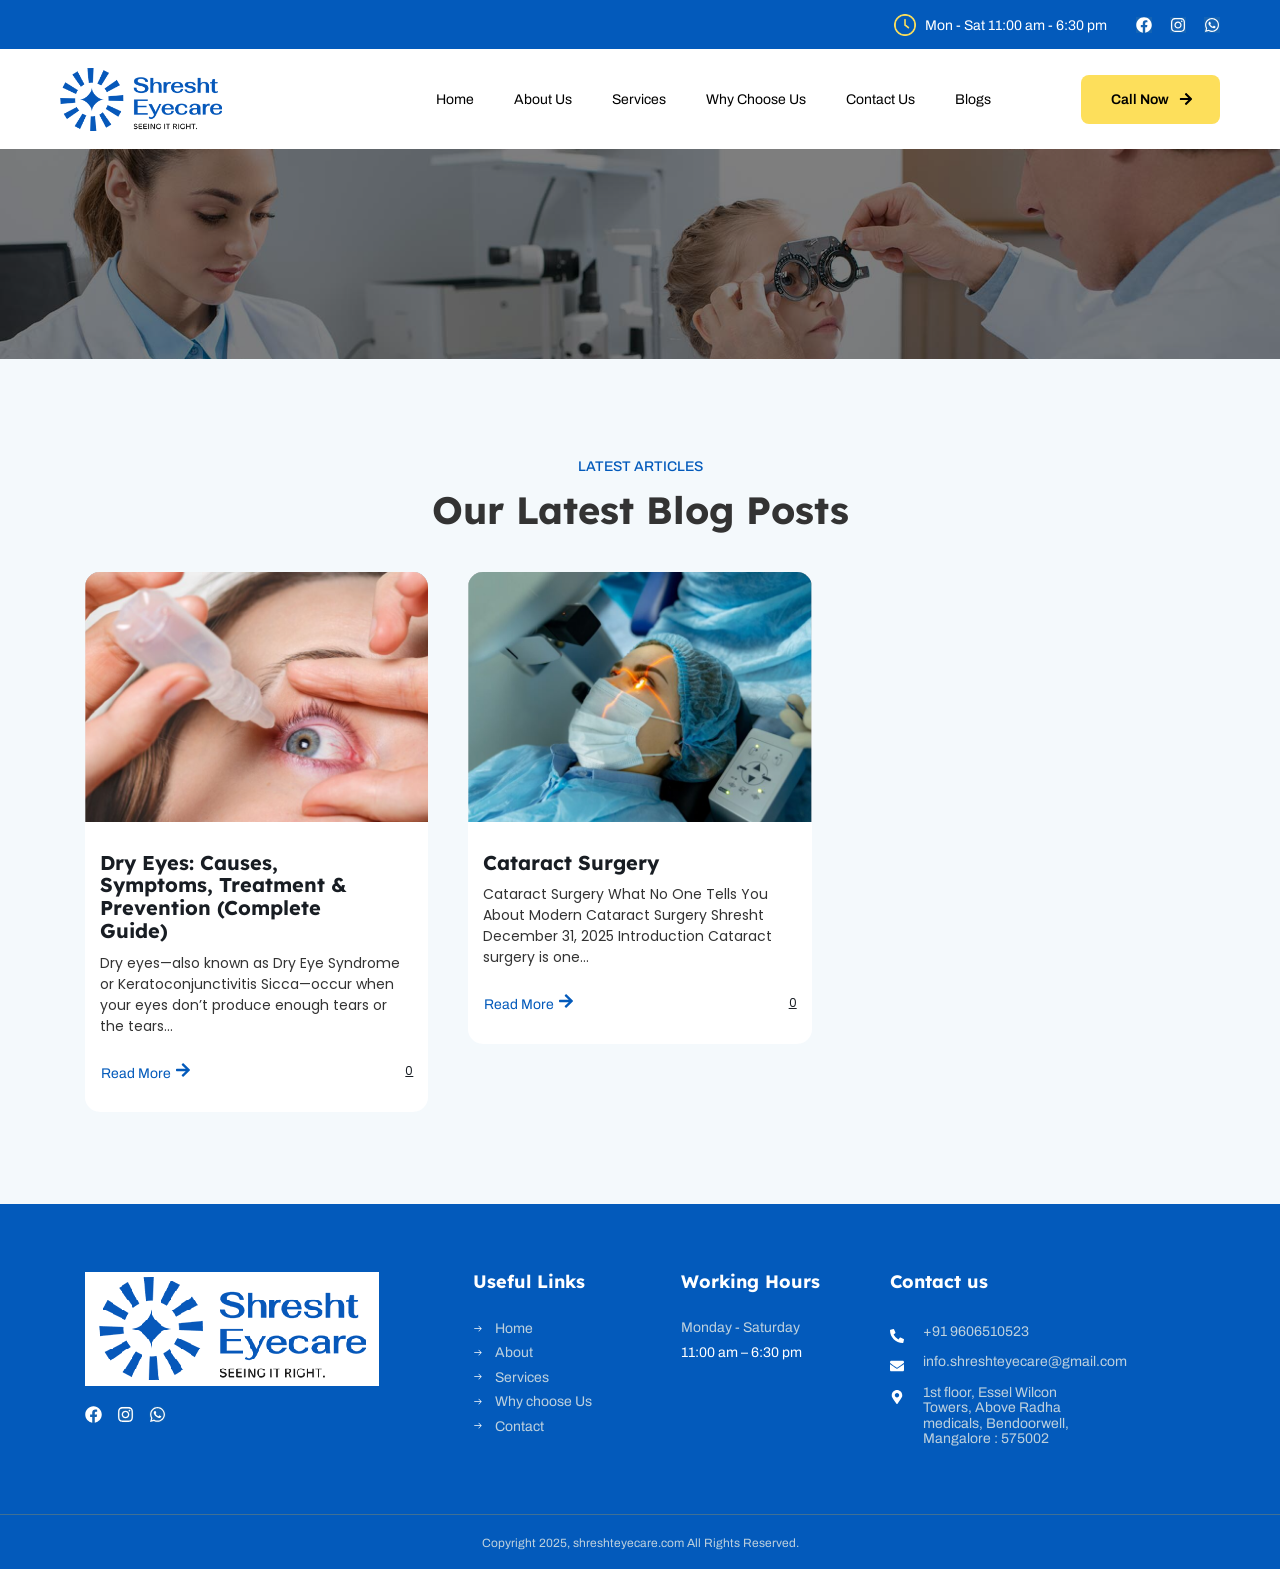
==== commit 86cb6d1d: "Count Call button taps as Google Ads conversions Co-Authored-By: Claude Opus 5.5 <noreply@anthropic." ====
--- a/blogs/index.html
+++ b/blogs/index.html
@@ -57,7 +57,7 @@
 <script id="jquery-migrate-js" src="../wp-includes/js/jquery/jquery-migrate.min.js"></script>
 <script id="dom-purify-js" src="../wp-content/plugins/happy-elementor-addons/assets/vendor/dom-purify/purify.min.js"></script>
 <meta name="generator" content="WordPress 7.1.5" />
-<link rel="canonical" href="index.html" />
+<link rel="canonical" href="https://shreshteyecare.com/blogs/" />
 <link rel='shortlink' href='/?p=542' />
 <!-- Google Tag Manager -->
 <script>(function(w,d,s,l,i){w[l]=w[l]||[];w[l].push({'gtm.start':
@@ -88,6 +88,7 @@
 <link rel="icon" href="../wp-content/uploads/2026/10/shrest-favicon-300x300.png" sizes="192x192" />
 <link rel="apple-touch-icon" href="../wp-content/uploads/2026/10/shrest-favicon-300x300.png" />
 <meta name="msapplication-TileImage" content="/wp-content/uploads/2026/10/shrest-favicon-300x300.png" />
+<script src="/sh-ads.js" defer></script>
 </head>
 
 <body class="wp-singular page-template-default page page-id-542 wp-embed-responsive wp-theme-hello-elementor jkit-color-scheme hello-elementor-default elementor-default elementor-kit-8 elementor-page elementor-page-542">
